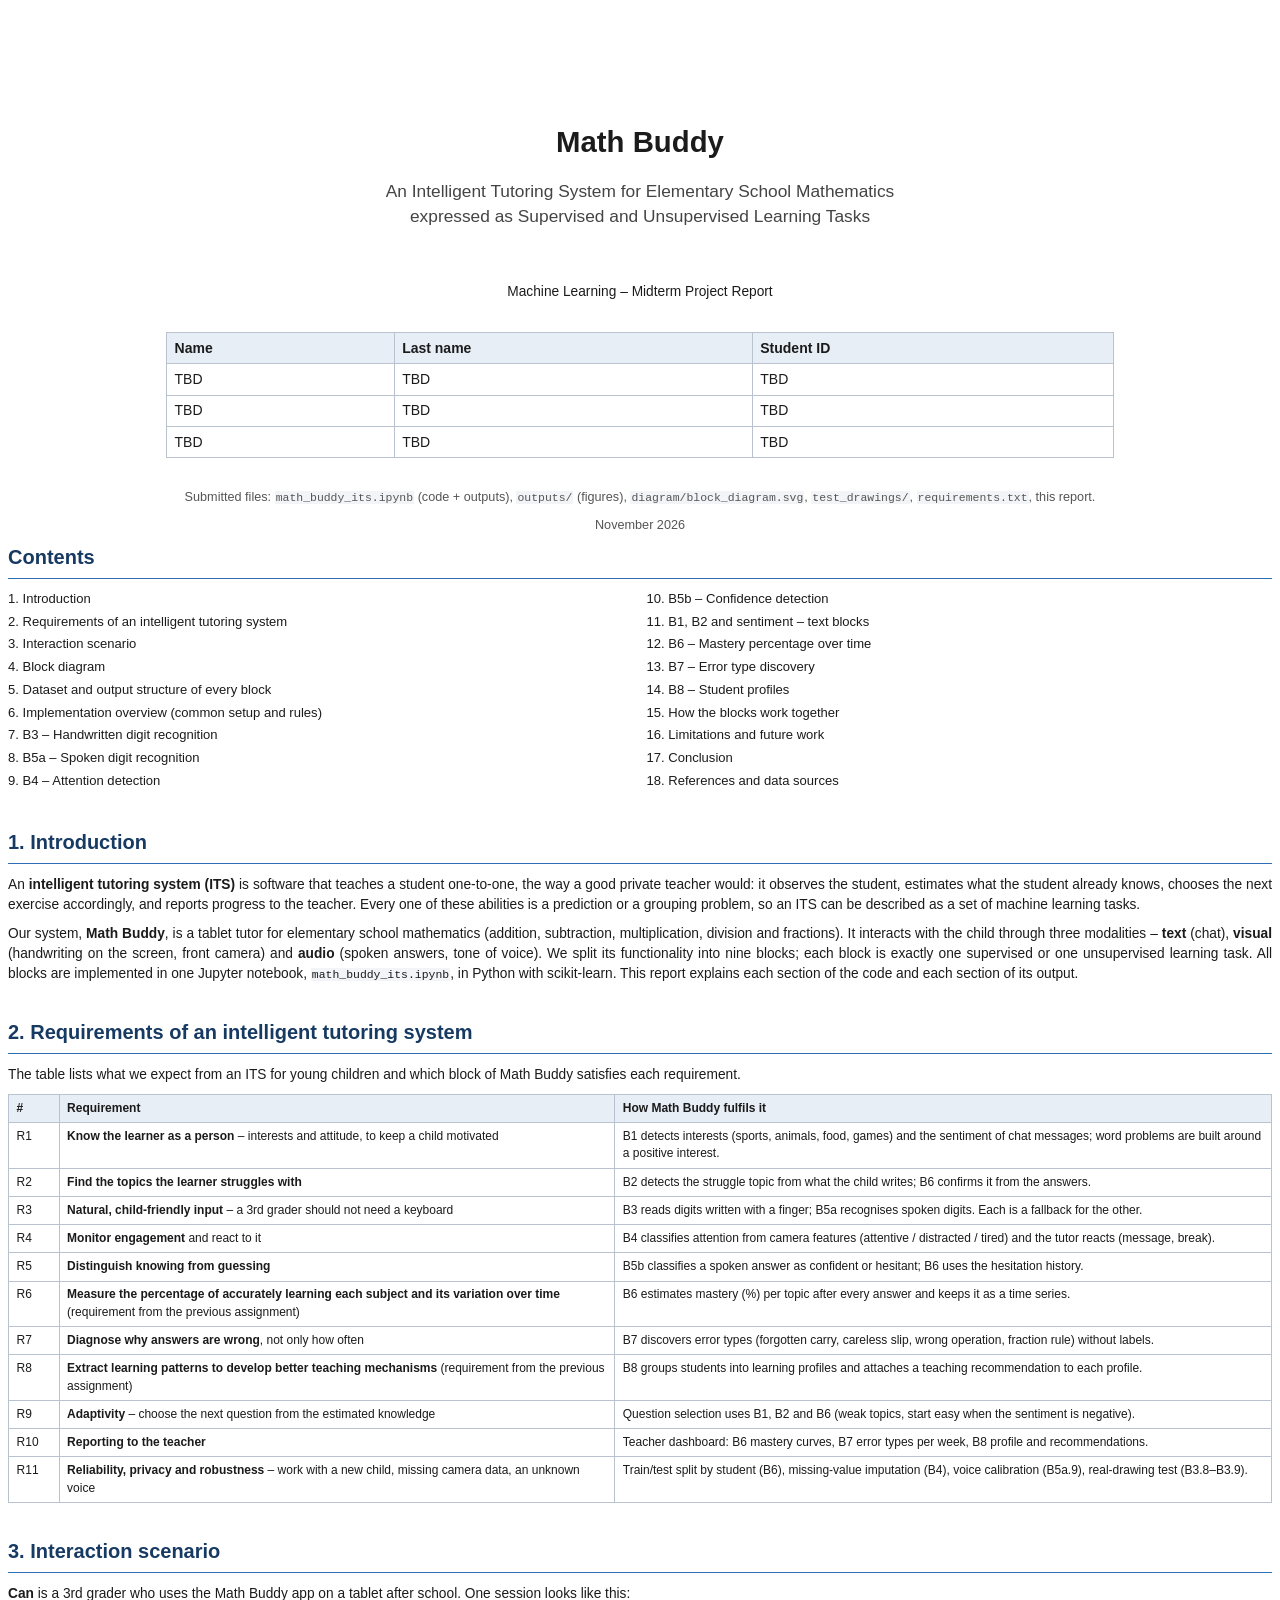
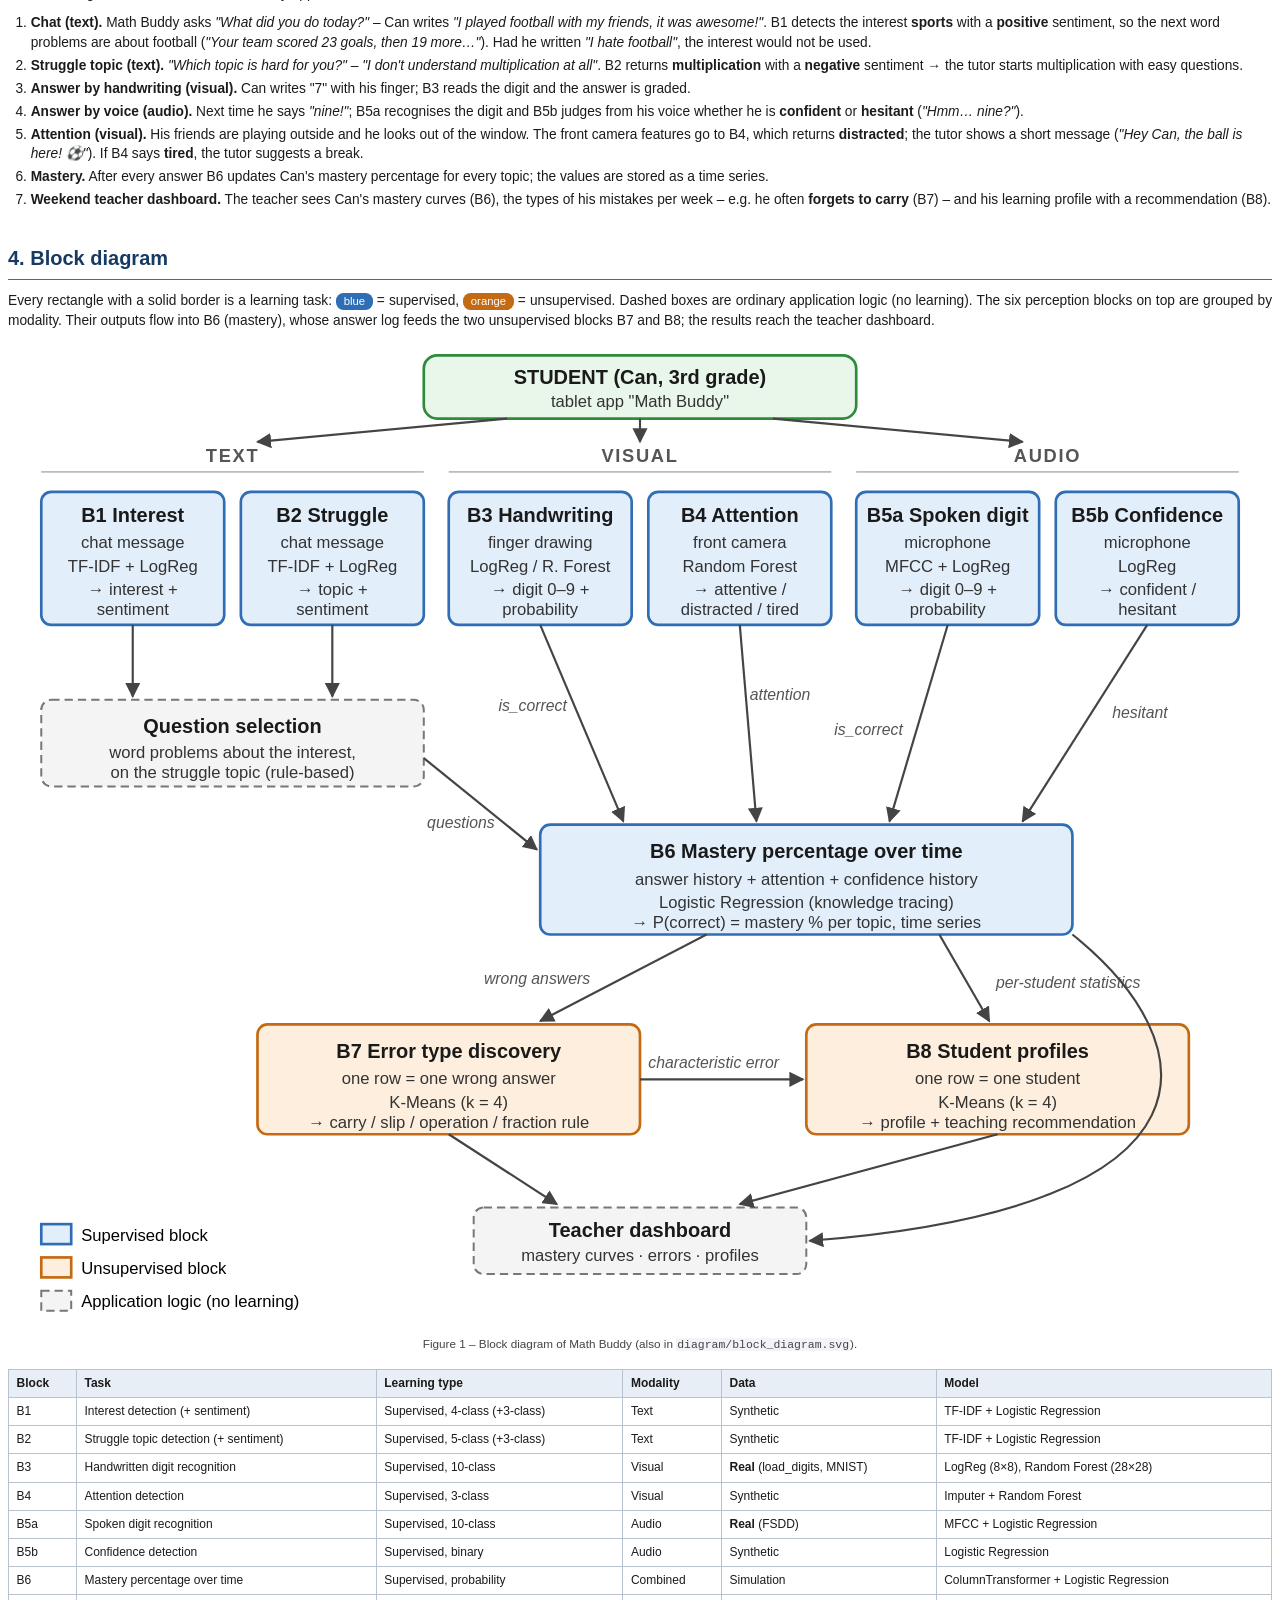
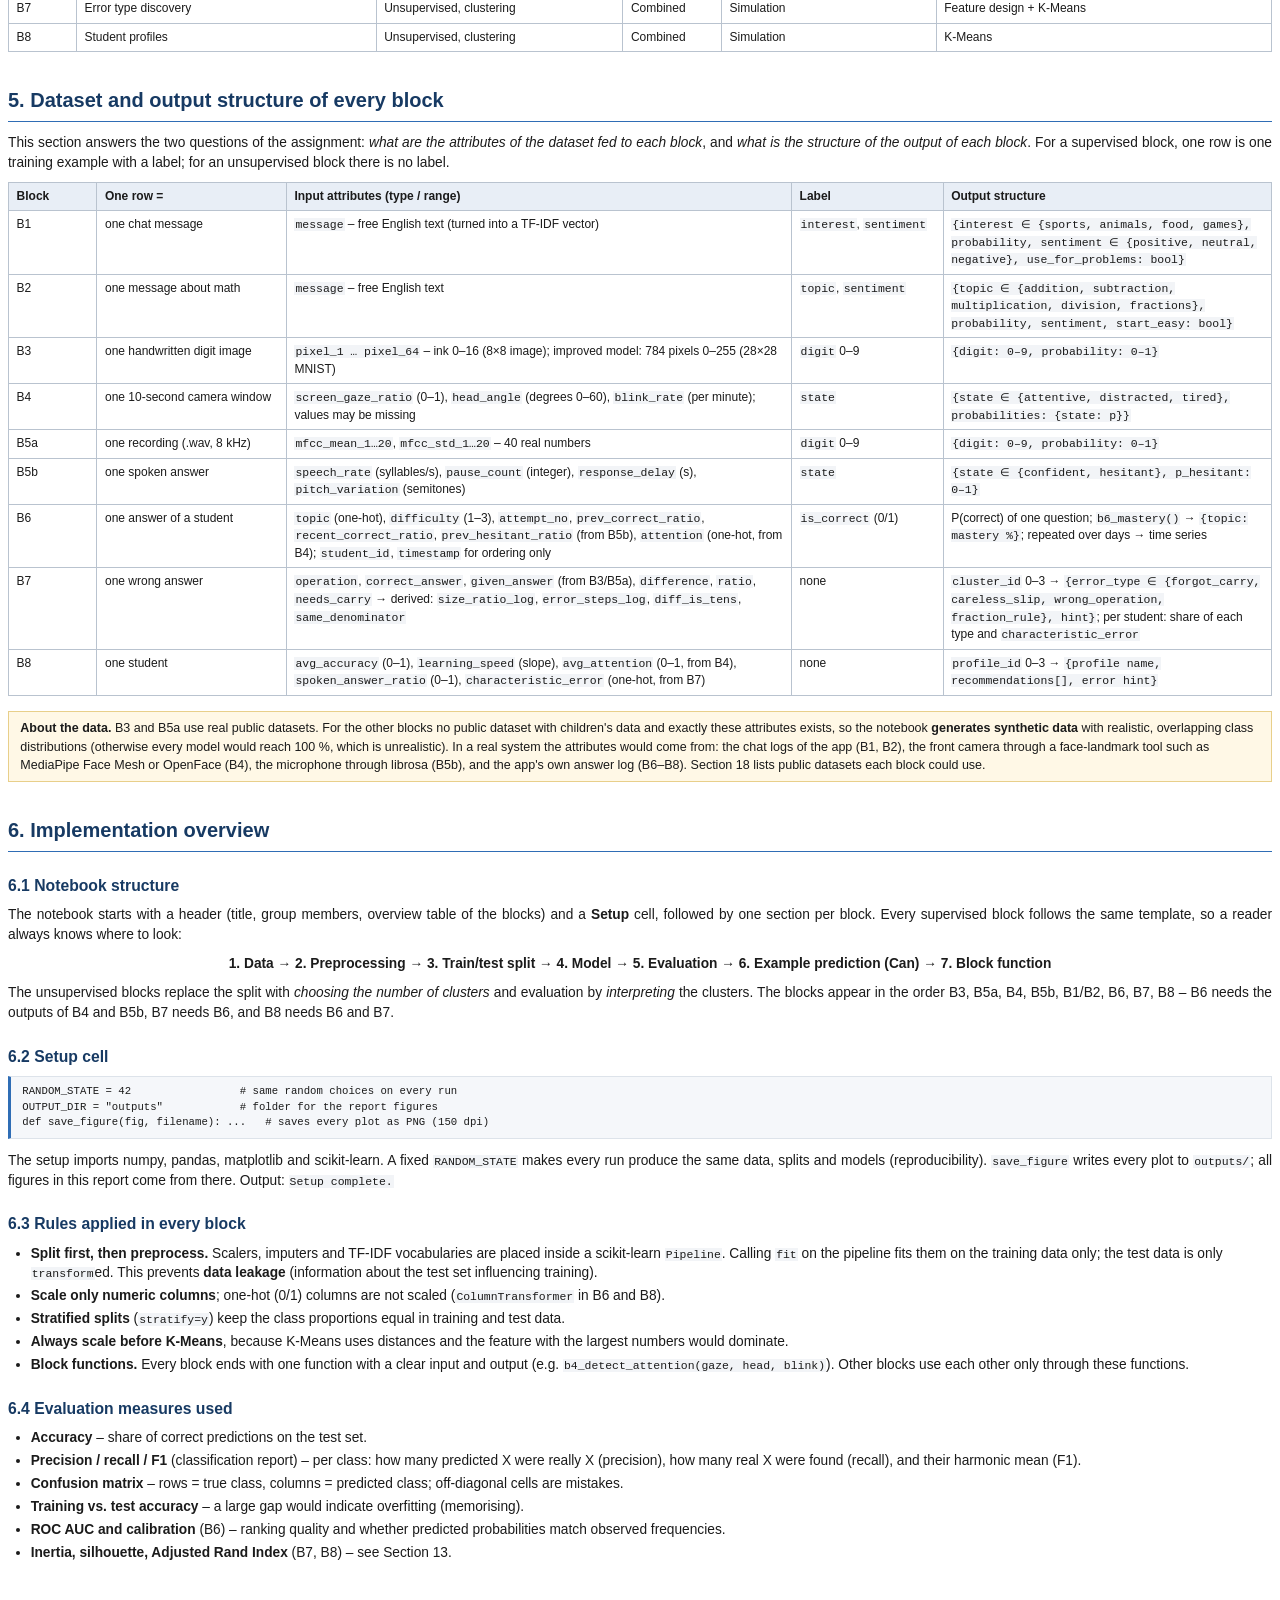
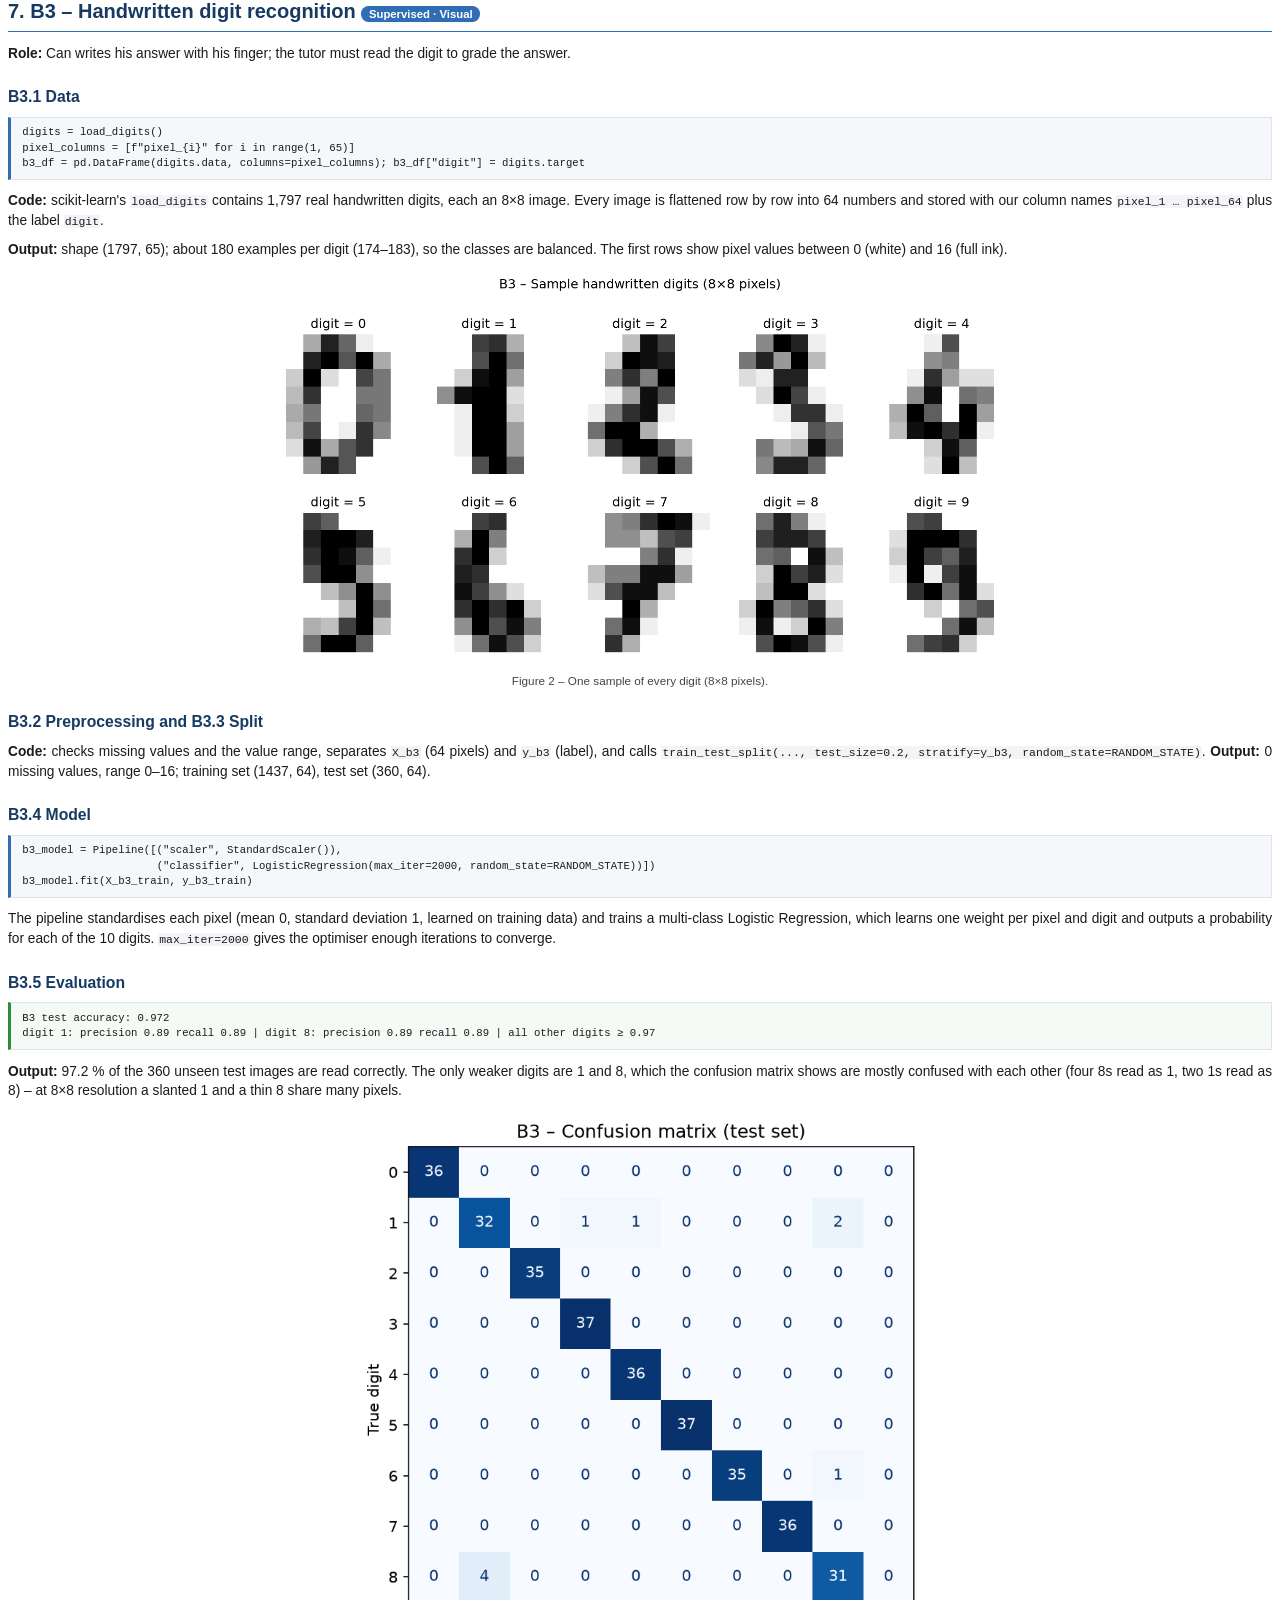
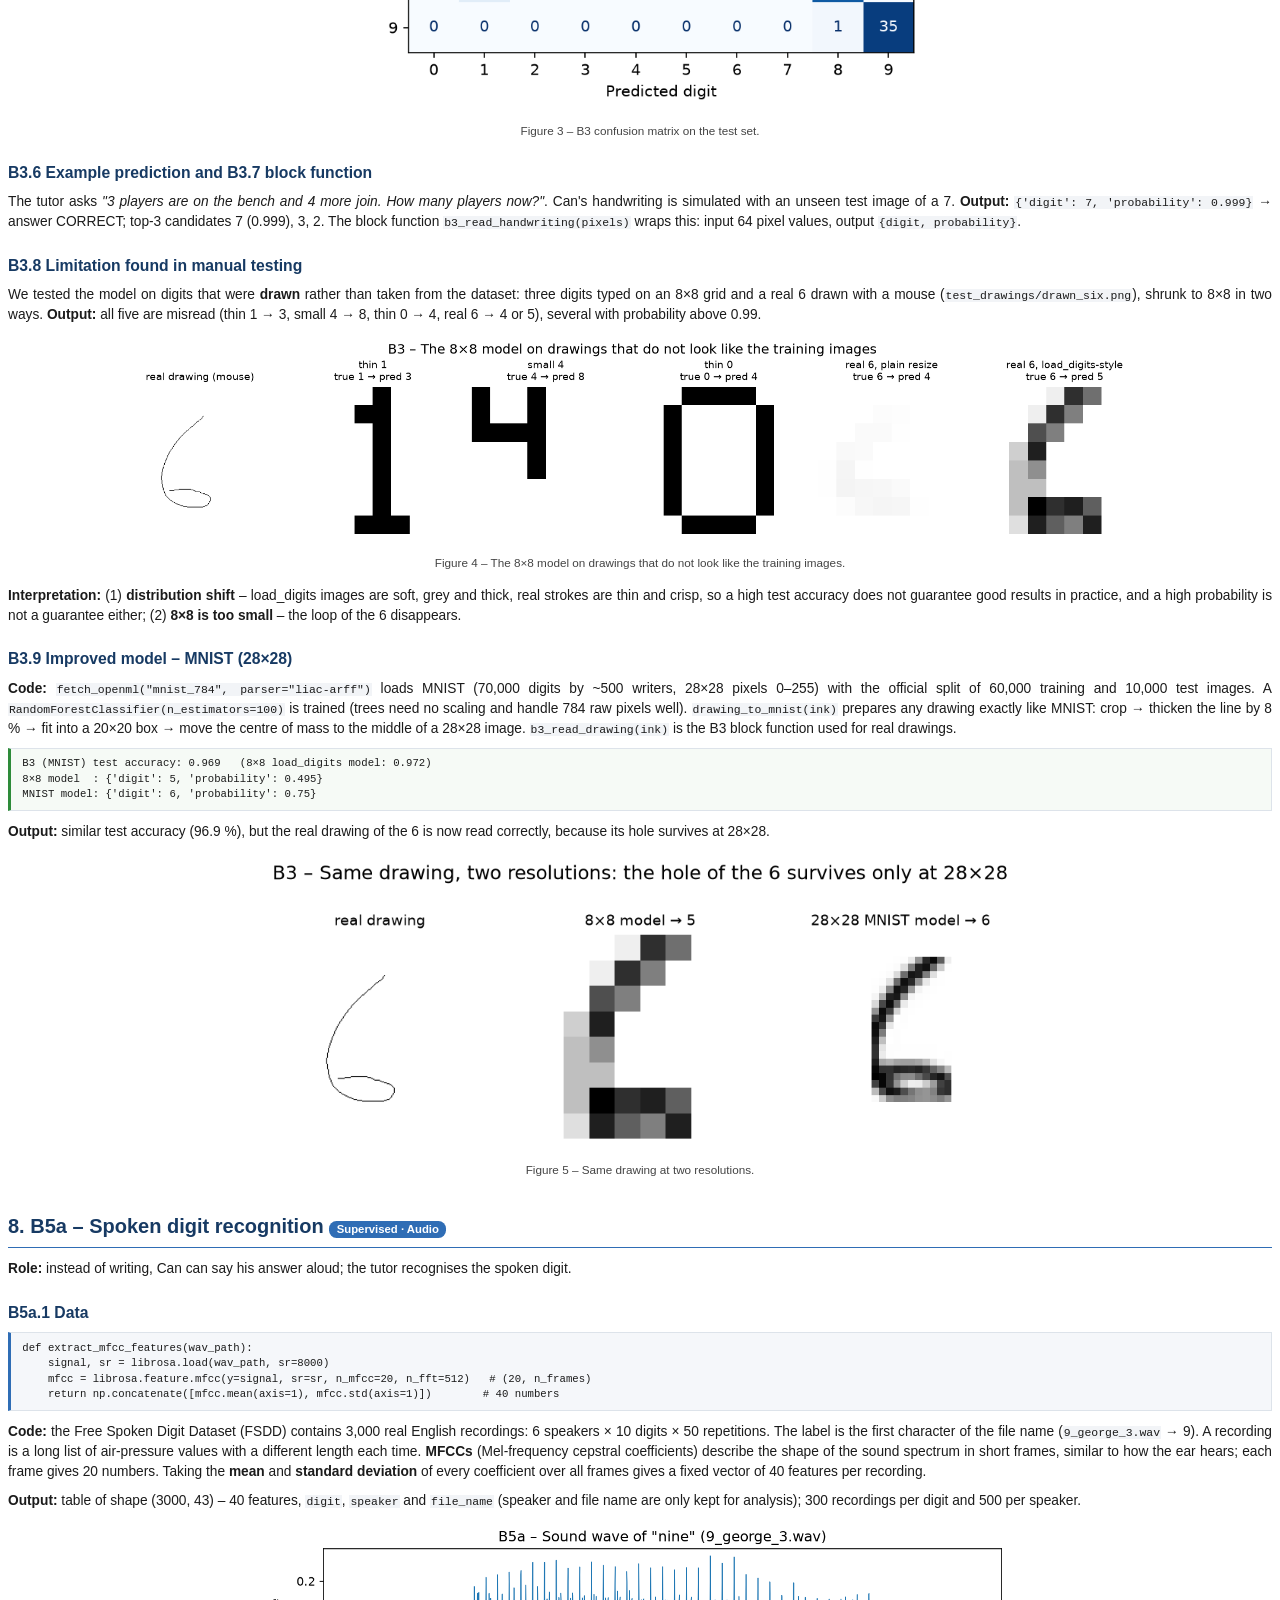
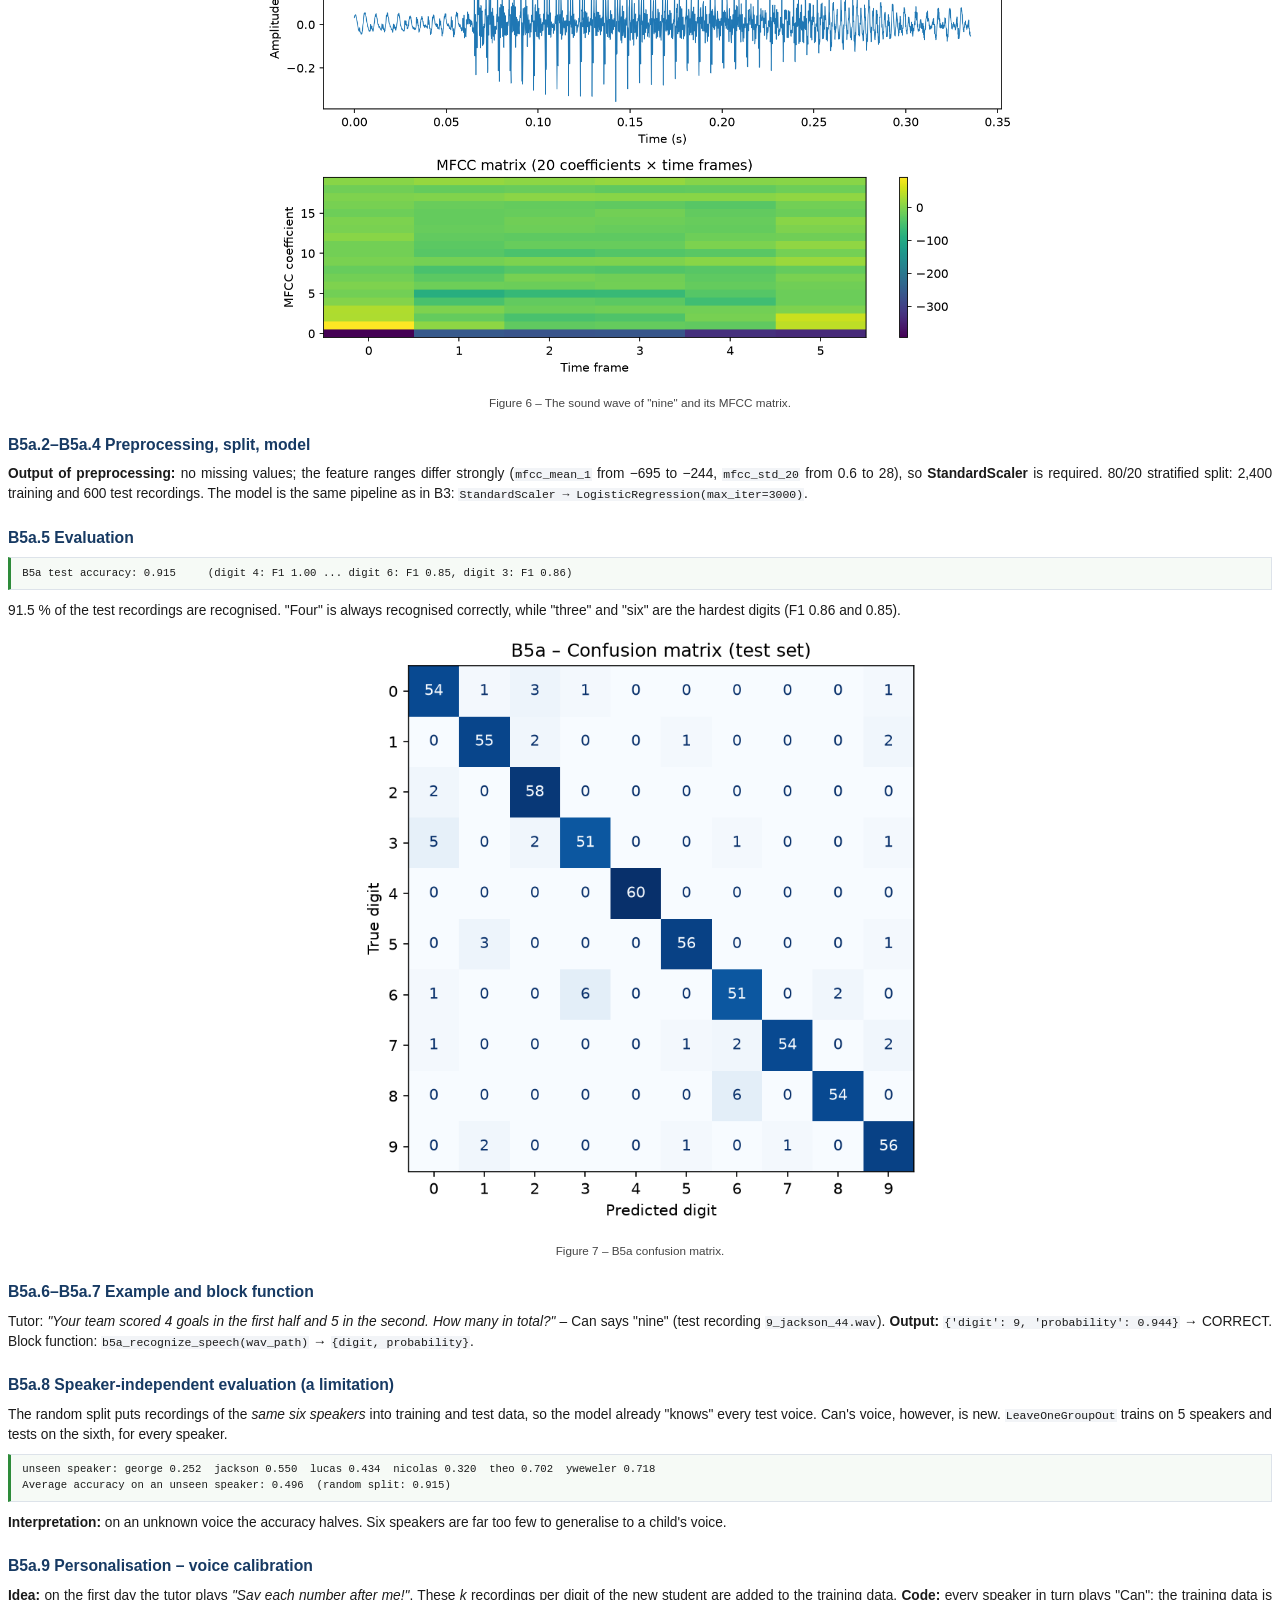
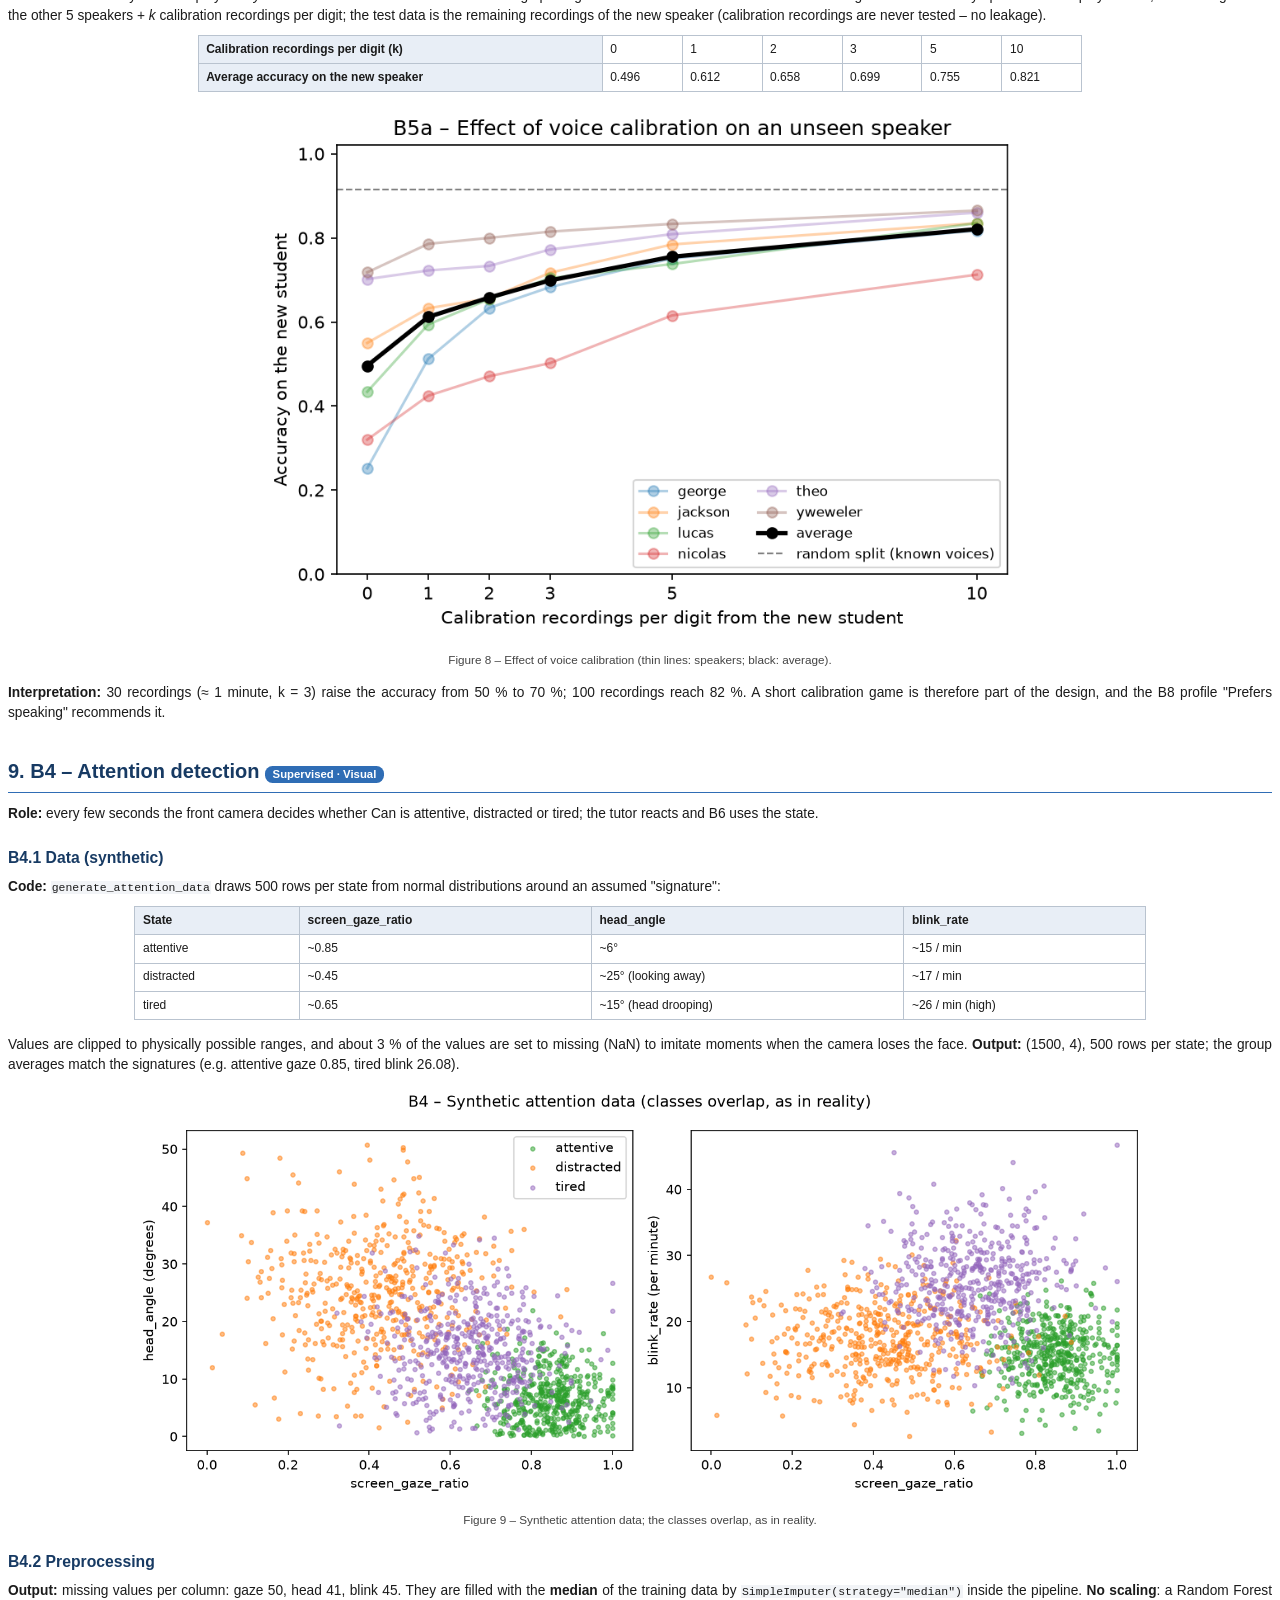
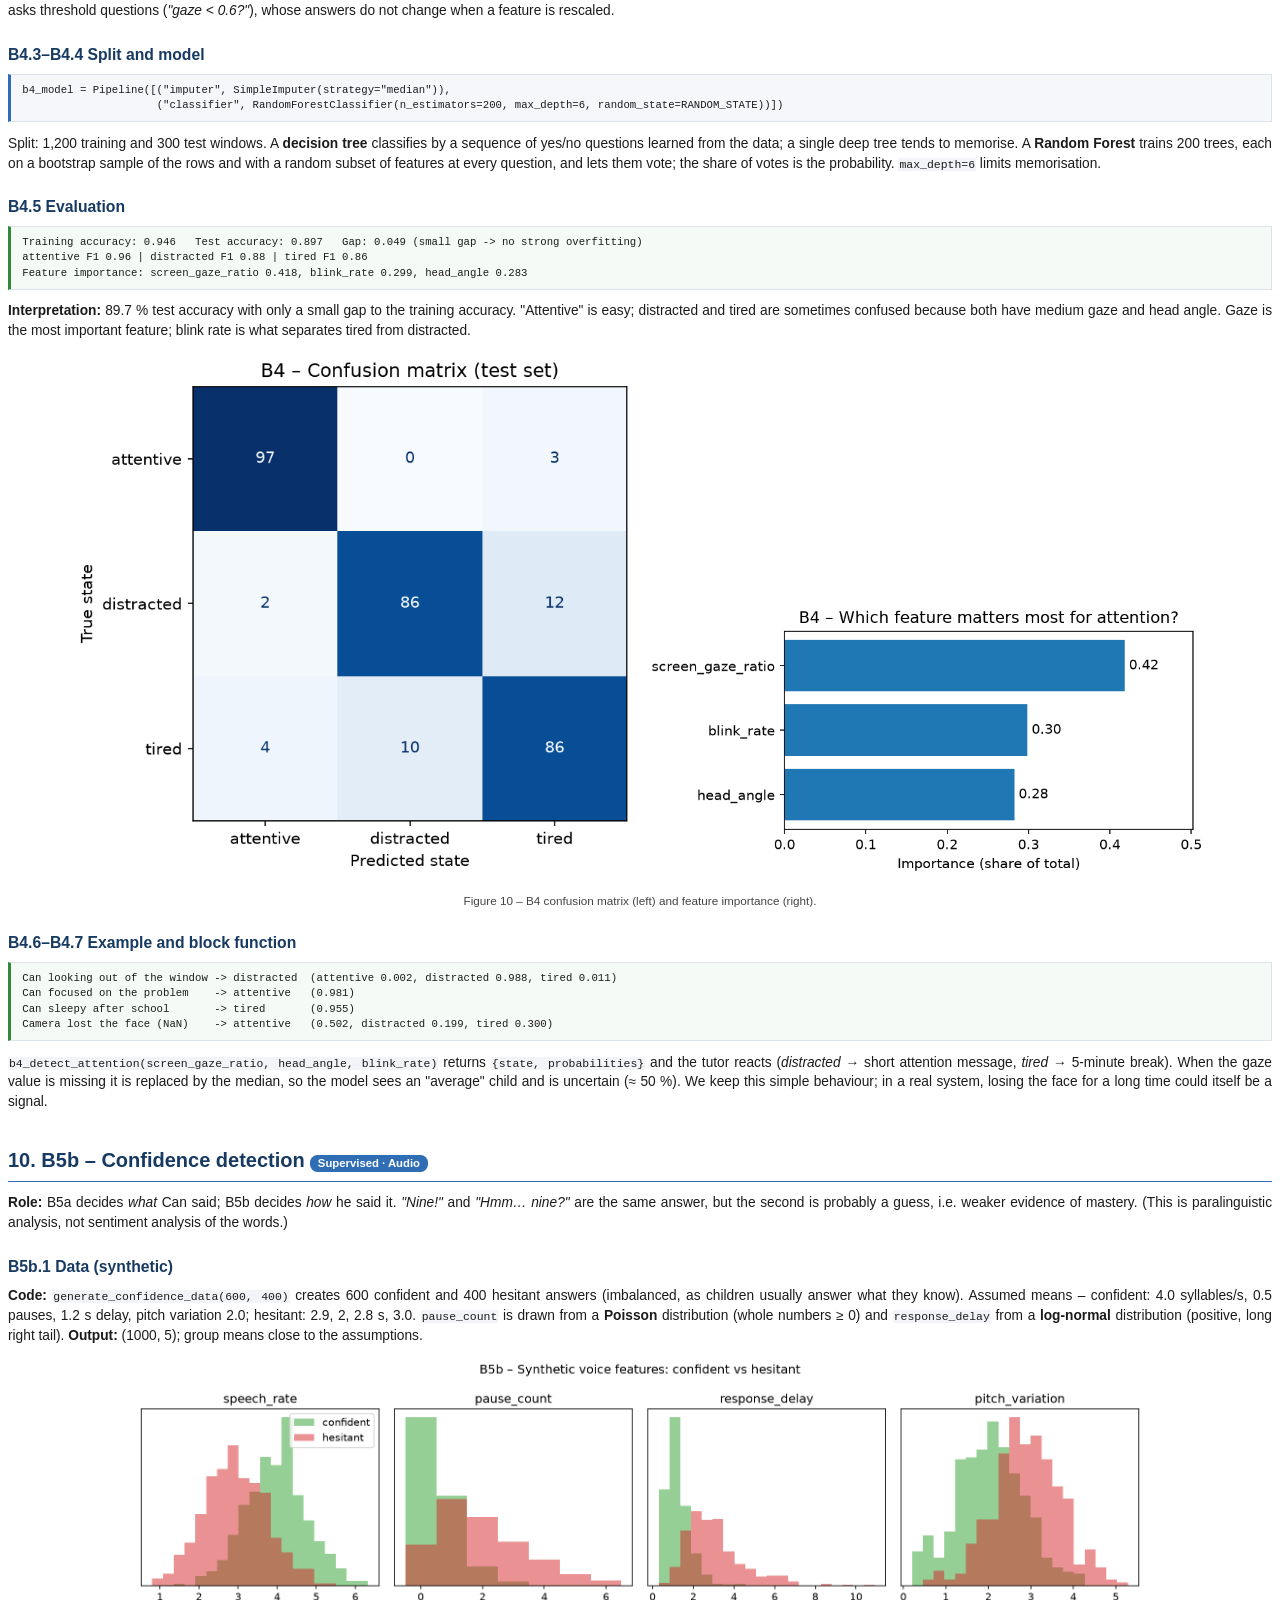
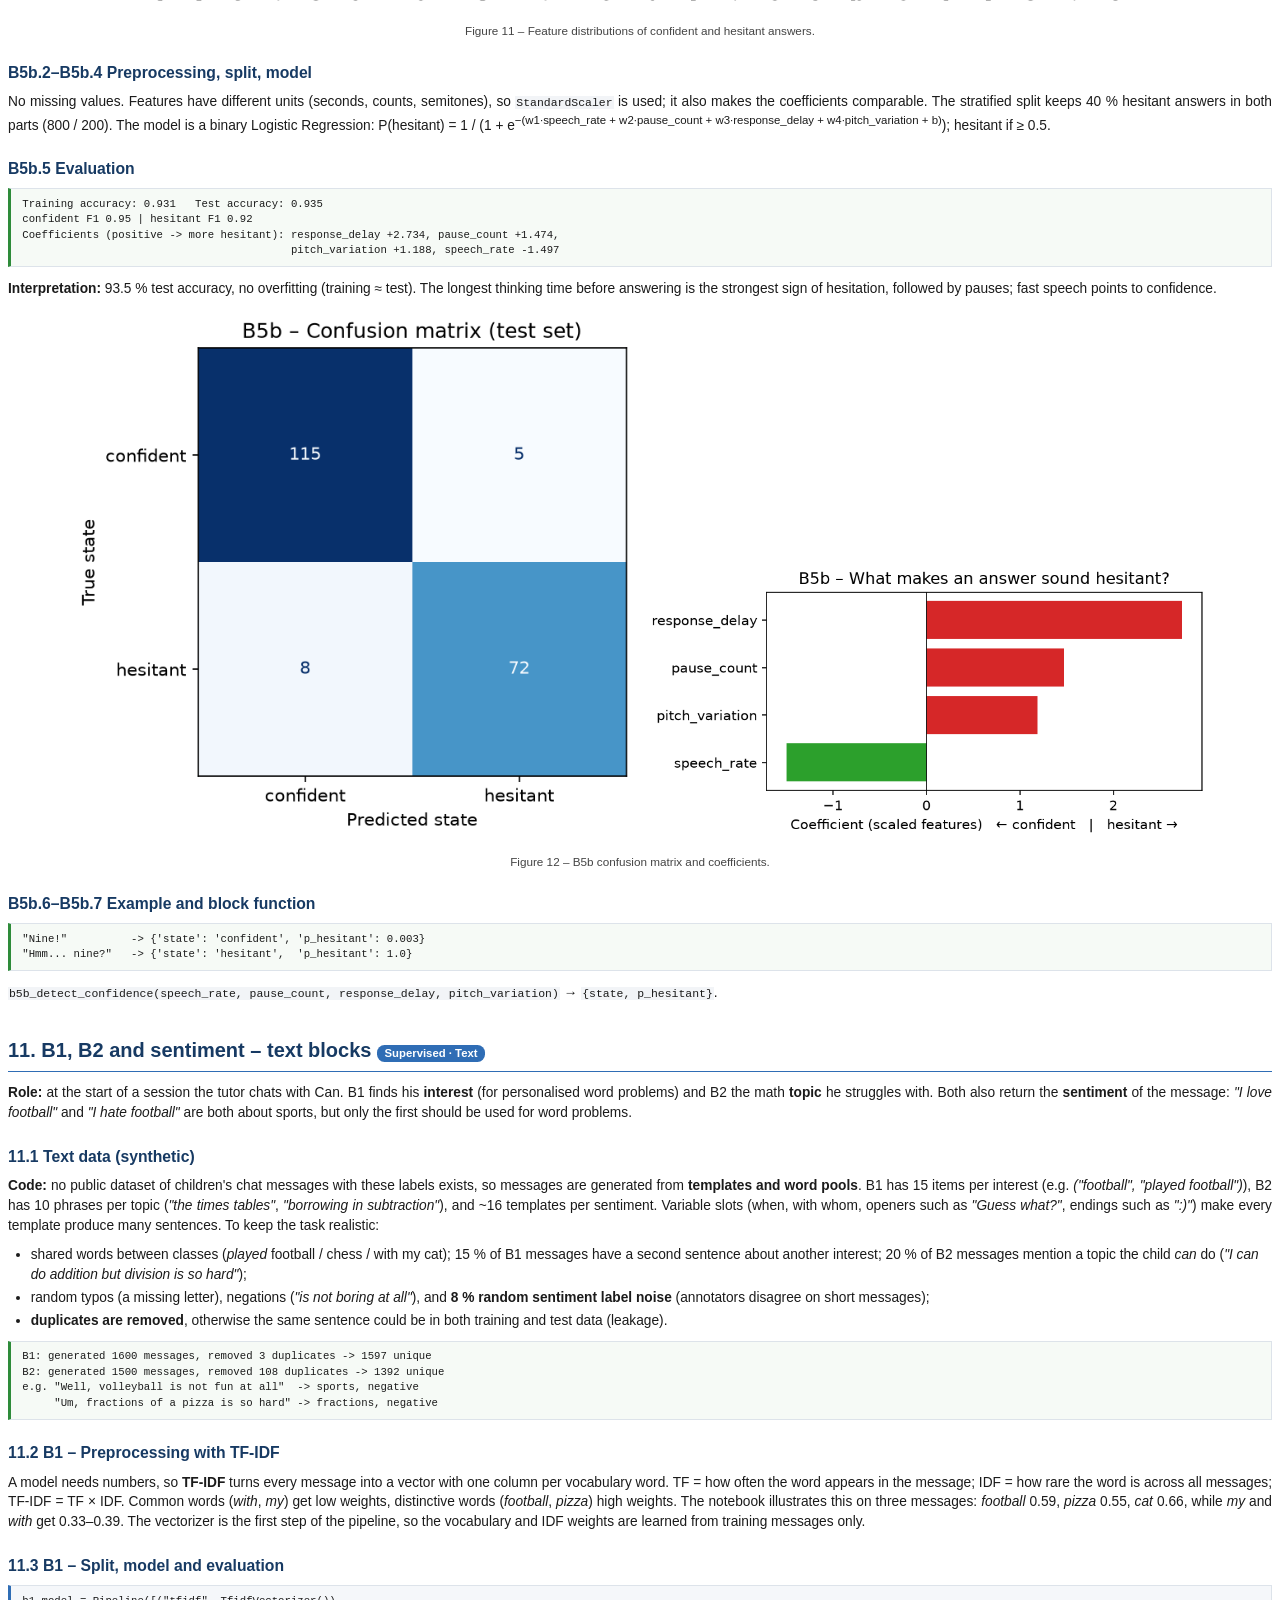
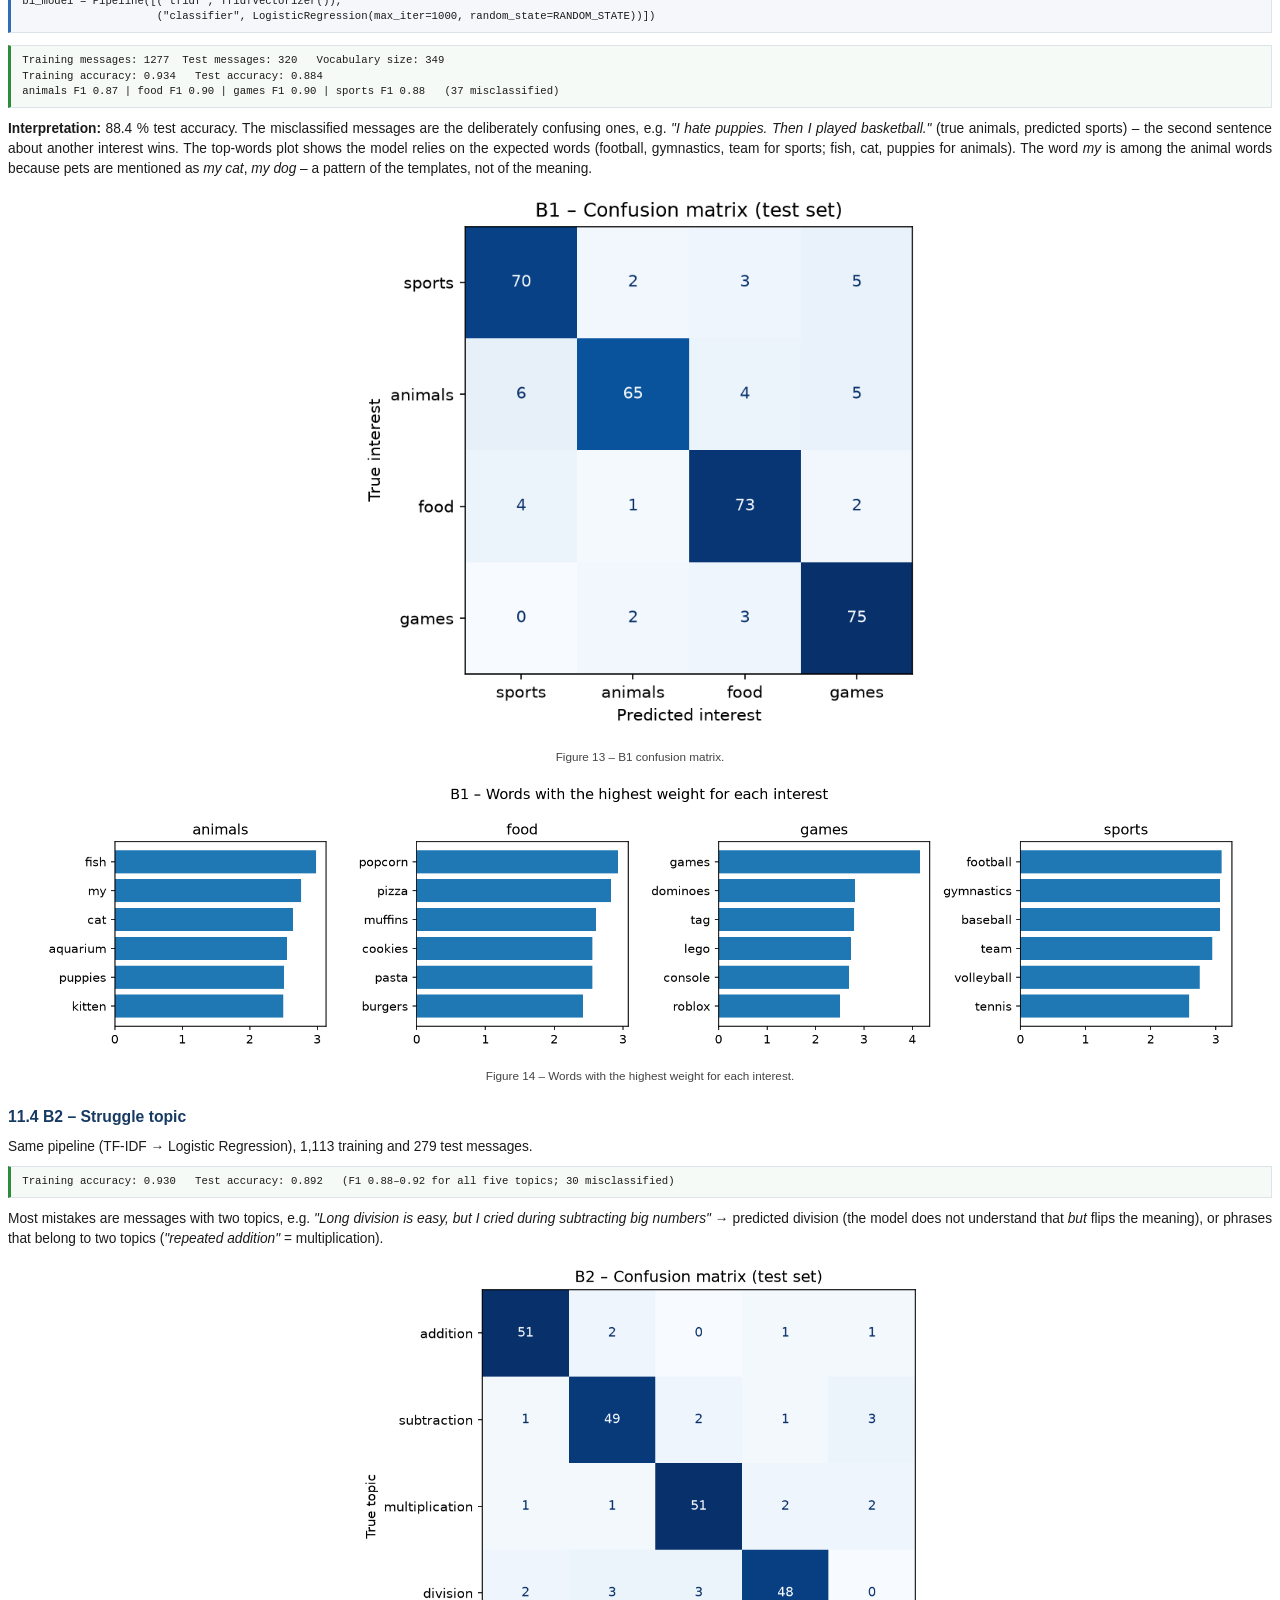
==== report/report.html @ ced6536e "Math Buddy ITS midterm project: notebook, report, diagram, study guide, web app Co-Authored-By: Clau" ====
<!doctype html>
<html lang="en">
<head>
<meta charset="utf-8">
<title>Math Buddy – ITS Midterm Report</title>
<style>
  @page { size: A4; margin: 18mm 17mm 18mm 17mm; }
  body { font-family: "Helvetica Neue", Helvetica, Arial, sans-serif; font-size: 10.3pt; line-height: 1.45; color: #1b1b1b; }
  h1 { font-size: 22pt; margin: 0 0 4mm; }
  h2 { font-size: 15pt; margin: 9mm 0 3mm; padding-bottom: 1.5mm; border-bottom: 1.5px solid #2f6db5; color: #173a63; page-break-after: avoid; }
  h3 { font-size: 11.8pt; margin: 6mm 0 2mm; color: #173a63; page-break-after: avoid; }
  h4 { font-size: 10.5pt; margin: 4mm 0 1.5mm; page-break-after: avoid; }
  p { margin: 0 0 2.4mm; text-align: justify; }
  ul, ol { margin: 0 0 2.6mm; padding-left: 6mm; }
  li { margin-bottom: 0.8mm; }
  table { border-collapse: collapse; width: 100%; margin: 2mm 0 4mm; font-size: 9pt; page-break-inside: avoid; }
  th, td { border: 1px solid #b9c3cf; padding: 1.3mm 2mm; text-align: left; vertical-align: top; }
  th { background: #e8eef6; }
  code { font-family: Menlo, Consolas, monospace; font-size: 8.6pt; background: #f2f4f7; padding: 0 1px; }
  pre { font-family: Menlo, Consolas, monospace; font-size: 8pt; background: #f5f7fa; border: 1px solid #dde3ea; border-left: 3px solid #2f6db5; padding: 2mm 3mm; white-space: pre-wrap; margin: 1.5mm 0 3mm; page-break-inside: avoid; }
  pre.out { border-left-color: #2e8b3a; background: #f6faf6; }
  figure { margin: 3mm 0 4mm; text-align: center; page-break-inside: avoid; }
  figure img { max-width: 100%; }
  figcaption { font-size: 8.8pt; color: #444; margin-top: 1.5mm; }
  .cover { text-align: center; padding-top: 30mm; page-break-after: always; }
  .cover .sub { font-size: 13pt; color: #444; margin-bottom: 14mm; }
  .cover table { width: 75%; margin: 8mm auto; font-size: 10.5pt; }
  .note { background: #fff8e6; border: 1px solid #e8cf8a; padding: 2mm 3mm; margin: 2mm 0 4mm; font-size: 9.4pt; page-break-inside: avoid; }
  .box { background: #f2f7fd; border: 1px solid #c4d7ef; padding: 2mm 3mm; margin: 2mm 0 4mm; page-break-inside: avoid; }
  .tag { display: inline-block; font-size: 8.5pt; padding: 0 2mm; border-radius: 2mm; color: #fff; }
  .sup { background: #2f6db5; } .uns { background: #c46a12; }
  .pb { page-break-before: always; }
  .toc { columns: 2; font-size: 9.8pt; }
  .toc div { margin-bottom: 1mm; }
  .w60 { width: 60%; } .w70 { width: 70%; } .w80 { width: 80%; } .w45 { width: 45%; } .w50 { width: 50%; }
</style>
</head>
<body>

<!-- ============================== COVER ============================== -->
<div class="cover">
  <h1>Math Buddy</h1>
  <div class="sub">An Intelligent Tutoring System for Elementary School Mathematics<br>
  expressed as Supervised and Unsupervised Learning Tasks</div>
  <p style="text-align:center">Machine Learning – Midterm Project Report</p>
  <table>
    <tr><th>Name</th><th>Last name</th><th>Student ID</th></tr>
    <tr><td>TBD</td><td>TBD</td><td>TBD</td></tr>
    <tr><td>TBD</td><td>TBD</td><td>TBD</td></tr>
    <tr><td>TBD</td><td>TBD</td><td>TBD</td></tr>
  </table>
  <p style="text-align:center; font-size:9.5pt; color:#555">Submitted files: <code>math_buddy_its.ipynb</code> (code + outputs),
  <code>outputs/</code> (figures), <code>diagram/block_diagram.svg</code>, <code>test_drawings/</code>, <code>requirements.txt</code>, this report.</p>
  <p style="text-align:center; font-size:9.5pt; color:#555">November 2026</p>
</div>

<!-- ============================== TOC ============================== -->
<h2 style="margin-top:0">Contents</h2>
<div class="toc">
  <div>1. Introduction</div>
  <div>2. Requirements of an intelligent tutoring system</div>
  <div>3. Interaction scenario</div>
  <div>4. Block diagram</div>
  <div>5. Dataset and output structure of every block</div>
  <div>6. Implementation overview (common setup and rules)</div>
  <div>7. B3 – Handwritten digit recognition</div>
  <div>8. B5a – Spoken digit recognition</div>
  <div>9. B4 – Attention detection</div>
  <div>10. B5b – Confidence detection</div>
  <div>11. B1, B2 and sentiment – text blocks</div>
  <div>12. B6 – Mastery percentage over time</div>
  <div>13. B7 – Error type discovery</div>
  <div>14. B8 – Student profiles</div>
  <div>15. How the blocks work together</div>
  <div>16. Limitations and future work</div>
  <div>17. Conclusion</div>
  <div>18. References and data sources</div>
</div>

<!-- ============================== 1 ============================== -->
<h2>1. Introduction</h2>
<p>An <b>intelligent tutoring system (ITS)</b> is software that teaches a student one-to-one, the way a good private teacher
would: it observes the student, estimates what the student already knows, chooses the next exercise accordingly, and
reports progress to the teacher. Every one of these abilities is a prediction or a grouping problem, so an ITS can be
described as a set of machine learning tasks.</p>
<p>Our system, <b>Math Buddy</b>, is a tablet tutor for elementary school mathematics (addition, subtraction,
multiplication, division and fractions). It interacts with the child through three modalities – <b>text</b> (chat),
<b>visual</b> (handwriting on the screen, front camera) and <b>audio</b> (spoken answers, tone of voice). We split its
functionality into nine blocks; each block is exactly one supervised or one unsupervised learning task. All blocks are
implemented in one Jupyter notebook, <code>math_buddy_its.ipynb</code>, in Python with scikit-learn. This report explains
each section of the code and each section of its output.</p>

<!-- ============================== 2 ============================== -->
<h2>2. Requirements of an intelligent tutoring system</h2>
<p>The table lists what we expect from an ITS for young children and which block of Math Buddy satisfies each requirement.</p>
<table>
<tr><th style="width:4%">#</th><th style="width:44%">Requirement</th><th>How Math Buddy fulfils it</th></tr>
<tr><td>R1</td><td><b>Know the learner as a person</b> – interests and attitude, to keep a child motivated</td><td>B1 detects interests (sports, animals, food, games) and the sentiment of chat messages; word problems are built around a positive interest.</td></tr>
<tr><td>R2</td><td><b>Find the topics the learner struggles with</b></td><td>B2 detects the struggle topic from what the child writes; B6 confirms it from the answers.</td></tr>
<tr><td>R3</td><td><b>Natural, child-friendly input</b> – a 3rd grader should not need a keyboard</td><td>B3 reads digits written with a finger; B5a recognises spoken digits. Each is a fallback for the other.</td></tr>
<tr><td>R4</td><td><b>Monitor engagement</b> and react to it</td><td>B4 classifies attention from camera features (attentive / distracted / tired) and the tutor reacts (message, break).</td></tr>
<tr><td>R5</td><td><b>Distinguish knowing from guessing</b></td><td>B5b classifies a spoken answer as confident or hesitant; B6 uses the hesitation history.</td></tr>
<tr><td>R6</td><td><b>Measure the percentage of accurately learning each subject and its variation over time</b> (requirement from the previous assignment)</td><td>B6 estimates mastery (%) per topic after every answer and keeps it as a time series.</td></tr>
<tr><td>R7</td><td><b>Diagnose why answers are wrong</b>, not only how often</td><td>B7 discovers error types (forgotten carry, careless slip, wrong operation, fraction rule) without labels.</td></tr>
<tr><td>R8</td><td><b>Extract learning patterns to develop better teaching mechanisms</b> (requirement from the previous assignment)</td><td>B8 groups students into learning profiles and attaches a teaching recommendation to each profile.</td></tr>
<tr><td>R9</td><td><b>Adaptivity</b> – choose the next question from the estimated knowledge</td><td>Question selection uses B1, B2 and B6 (weak topics, start easy when the sentiment is negative).</td></tr>
<tr><td>R10</td><td><b>Reporting to the teacher</b></td><td>Teacher dashboard: B6 mastery curves, B7 error types per week, B8 profile and recommendations.</td></tr>
<tr><td>R11</td><td><b>Reliability, privacy and robustness</b> – work with a new child, missing camera data, an unknown voice</td><td>Train/test split by student (B6), missing-value imputation (B4), voice calibration (B5a.9), real-drawing test (B3.8–B3.9).</td></tr>
</table>

<!-- ============================== 3 ============================== -->
<h2>3. Interaction scenario</h2>
<p><b>Can</b> is a 3rd grader who uses the Math Buddy app on a tablet after school. One session looks like this:</p>
<ol>
<li><b>Chat (text).</b> Math Buddy asks <i>"What did you do today?"</i> – Can writes <i>"I played football with my friends, it was awesome!"</i>.
B1 detects the interest <b>sports</b> with a <b>positive</b> sentiment, so the next word problems are about football
(<i>"Your team scored 23 goals, then 19 more…"</i>). Had he written <i>"I hate football"</i>, the interest would not be used.</li>
<li><b>Struggle topic (text).</b> <i>"Which topic is hard for you?"</i> – <i>"I don't understand multiplication at all"</i>.
B2 returns <b>multiplication</b> with a <b>negative</b> sentiment → the tutor starts multiplication with easy questions.</li>
<li><b>Answer by handwriting (visual).</b> Can writes "7" with his finger; B3 reads the digit and the answer is graded.</li>
<li><b>Answer by voice (audio).</b> Next time he says <i>"nine!"</i>; B5a recognises the digit and B5b judges from his voice
whether he is <b>confident</b> or <b>hesitant</b> (<i>"Hmm… nine?"</i>).</li>
<li><b>Attention (visual).</b> His friends are playing outside and he looks out of the window. The front camera features go
to B4, which returns <b>distracted</b>; the tutor shows a short message (<i>"Hey Can, the ball is here! ⚽"</i>). If B4 says
<b>tired</b>, the tutor suggests a break.</li>
<li><b>Mastery.</b> After every answer B6 updates Can's mastery percentage for every topic; the values are stored as a time series.</li>
<li><b>Weekend teacher dashboard.</b> The teacher sees Can's mastery curves (B6), the types of his mistakes per week – e.g.
he often <b>forgets to carry</b> (B7) – and his learning profile with a recommendation (B8).</li>
</ol>

<!-- ============================== 4 ============================== -->
<h2>4. Block diagram</h2>
<p>Every rectangle with a solid border is a learning task: <span class="tag sup">blue</span> = supervised,
<span class="tag uns">orange</span> = unsupervised. Dashed boxes are ordinary application logic (no learning). The six
perception blocks on top are grouped by modality. Their outputs flow into B6 (mastery), whose answer log feeds the two
unsupervised blocks B7 and B8; the results reach the teacher dashboard.</p>
<figure><img src="../diagram/block_diagram.svg" style="width:100%">
<figcaption>Figure 1 – Block diagram of Math Buddy (also in <code>diagram/block_diagram.svg</code>).</figcaption></figure>

<table>
<tr><th>Block</th><th>Task</th><th>Learning type</th><th>Modality</th><th>Data</th><th>Model</th></tr>
<tr><td>B1</td><td>Interest detection (+ sentiment)</td><td>Supervised, 4-class (+3-class)</td><td>Text</td><td>Synthetic</td><td>TF-IDF + Logistic Regression</td></tr>
<tr><td>B2</td><td>Struggle topic detection (+ sentiment)</td><td>Supervised, 5-class (+3-class)</td><td>Text</td><td>Synthetic</td><td>TF-IDF + Logistic Regression</td></tr>
<tr><td>B3</td><td>Handwritten digit recognition</td><td>Supervised, 10-class</td><td>Visual</td><td><b>Real</b> (load_digits, MNIST)</td><td>LogReg (8×8), Random Forest (28×28)</td></tr>
<tr><td>B4</td><td>Attention detection</td><td>Supervised, 3-class</td><td>Visual</td><td>Synthetic</td><td>Imputer + Random Forest</td></tr>
<tr><td>B5a</td><td>Spoken digit recognition</td><td>Supervised, 10-class</td><td>Audio</td><td><b>Real</b> (FSDD)</td><td>MFCC + Logistic Regression</td></tr>
<tr><td>B5b</td><td>Confidence detection</td><td>Supervised, binary</td><td>Audio</td><td>Synthetic</td><td>Logistic Regression</td></tr>
<tr><td>B6</td><td>Mastery percentage over time</td><td>Supervised, probability</td><td>Combined</td><td>Simulation</td><td>ColumnTransformer + Logistic Regression</td></tr>
<tr><td>B7</td><td>Error type discovery</td><td>Unsupervised, clustering</td><td>Combined</td><td>Simulation</td><td>Feature design + K-Means</td></tr>
<tr><td>B8</td><td>Student profiles</td><td>Unsupervised, clustering</td><td>Combined</td><td>Simulation</td><td>K-Means</td></tr>
</table>

<!-- ============================== 5 ============================== -->
<h2>5. Dataset and output structure of every block</h2>
<p>This section answers the two questions of the assignment: <i>what are the attributes of the dataset fed to each block</i>,
and <i>what is the structure of the output of each block</i>. For a supervised block, one row is one training example with a label;
for an unsupervised block there is no label.</p>

<table>
<tr><th style="width:7%">Block</th><th style="width:15%">One row =</th><th style="width:40%">Input attributes (type / range)</th><th style="width:12%">Label</th><th>Output structure</th></tr>
<tr><td>B1</td><td>one chat message</td><td><code>message</code> – free English text (turned into a TF-IDF vector)</td><td><code>interest</code>, <code>sentiment</code></td><td><code>{interest ∈ {sports, animals, food, games}, probability, sentiment ∈ {positive, neutral, negative}, use_for_problems: bool}</code></td></tr>
<tr><td>B2</td><td>one message about math</td><td><code>message</code> – free English text</td><td><code>topic</code>, <code>sentiment</code></td><td><code>{topic ∈ {addition, subtraction, multiplication, division, fractions}, probability, sentiment, start_easy: bool}</code></td></tr>
<tr><td>B3</td><td>one handwritten digit image</td><td><code>pixel_1 … pixel_64</code> – ink 0–16 (8×8 image); improved model: 784 pixels 0–255 (28×28 MNIST)</td><td><code>digit</code> 0–9</td><td><code>{digit: 0–9, probability: 0–1}</code></td></tr>
<tr><td>B4</td><td>one 10-second camera window</td><td><code>screen_gaze_ratio</code> (0–1), <code>head_angle</code> (degrees 0–60), <code>blink_rate</code> (per minute); values may be missing</td><td><code>state</code></td><td><code>{state ∈ {attentive, distracted, tired}, probabilities: {state: p}}</code></td></tr>
<tr><td>B5a</td><td>one recording (.wav, 8 kHz)</td><td><code>mfcc_mean_1…20</code>, <code>mfcc_std_1…20</code> – 40 real numbers</td><td><code>digit</code> 0–9</td><td><code>{digit: 0–9, probability: 0–1}</code></td></tr>
<tr><td>B5b</td><td>one spoken answer</td><td><code>speech_rate</code> (syllables/s), <code>pause_count</code> (integer), <code>response_delay</code> (s), <code>pitch_variation</code> (semitones)</td><td><code>state</code></td><td><code>{state ∈ {confident, hesitant}, p_hesitant: 0–1}</code></td></tr>
<tr><td>B6</td><td>one answer of a student</td><td><code>topic</code> (one-hot), <code>difficulty</code> (1–3), <code>attempt_no</code>, <code>prev_correct_ratio</code>, <code>recent_correct_ratio</code>, <code>prev_hesitant_ratio</code> (from B5b), <code>attention</code> (one-hot, from B4); <code>student_id</code>, <code>timestamp</code> for ordering only</td><td><code>is_correct</code> (0/1)</td><td>P(correct) of one question; <code>b6_mastery()</code> → <code>{topic: mastery %}</code>; repeated over days → time series</td></tr>
<tr><td>B7</td><td>one wrong answer</td><td><code>operation</code>, <code>correct_answer</code>, <code>given_answer</code> (from B3/B5a), <code>difference</code>, <code>ratio</code>, <code>needs_carry</code> → derived: <code>size_ratio_log</code>, <code>error_steps_log</code>, <code>diff_is_tens</code>, <code>same_denominator</code></td><td>none</td><td><code>cluster_id</code> 0–3 → <code>{error_type ∈ {forgot_carry, careless_slip, wrong_operation, fraction_rule}, hint}</code>; per student: share of each type and <code>characteristic_error</code></td></tr>
<tr><td>B8</td><td>one student</td><td><code>avg_accuracy</code> (0–1), <code>learning_speed</code> (slope), <code>avg_attention</code> (0–1, from B4), <code>spoken_answer_ratio</code> (0–1), <code>characteristic_error</code> (one-hot, from B7)</td><td>none</td><td><code>profile_id</code> 0–3 → <code>{profile name, recommendations[], error hint}</code></td></tr>
</table>

<div class="note"><b>About the data.</b> B3 and B5a use real public datasets. For the other blocks no public dataset with
children's data and exactly these attributes exists, so the notebook <b>generates synthetic data</b> with realistic, overlapping
class distributions (otherwise every model would reach 100 %, which is unrealistic). In a real system the attributes would come
from: the chat logs of the app (B1, B2), the front camera through a face-landmark tool such as MediaPipe Face Mesh or OpenFace (B4),
the microphone through librosa (B5b), and the app's own answer log (B6–B8). Section 18 lists public datasets each block could use.</div>

<!-- ============================== 6 ============================== -->
<h2>6. Implementation overview</h2>
<h3>6.1 Notebook structure</h3>
<p>The notebook starts with a header (title, group members, overview table of the blocks) and a <b>Setup</b> cell, followed by one
section per block. Every supervised block follows the same template, so a reader always knows where to look:</p>
<p style="text-align:center"><b>1. Data → 2. Preprocessing → 3. Train/test split → 4. Model → 5. Evaluation → 6. Example prediction (Can) → 7. Block function</b></p>
<p>The unsupervised blocks replace the split with <i>choosing the number of clusters</i> and evaluation by <i>interpreting</i> the clusters.
The blocks appear in the order B3, B5a, B4, B5b, B1/B2, B6, B7, B8 – B6 needs the outputs of B4 and B5b, B7 needs B6, and B8 needs B6 and B7.</p>

<h3>6.2 Setup cell</h3>
<pre>RANDOM_STATE = 42                 # same random choices on every run
OUTPUT_DIR = "outputs"            # folder for the report figures
def save_figure(fig, filename): ...   # saves every plot as PNG (150 dpi)</pre>
<p>The setup imports numpy, pandas, matplotlib and scikit-learn. A fixed <code>RANDOM_STATE</code> makes every run produce the same
data, splits and models (reproducibility). <code>save_figure</code> writes every plot to <code>outputs/</code>; all figures in this report
come from there. Output: <code>Setup complete.</code></p>

<h3>6.3 Rules applied in every block</h3>
<ul>
<li><b>Split first, then preprocess.</b> Scalers, imputers and TF-IDF vocabularies are placed inside a scikit-learn <code>Pipeline</code>.
Calling <code>fit</code> on the pipeline fits them on the training data only; the test data is only <code>transform</code>ed.
This prevents <b>data leakage</b> (information about the test set influencing training).</li>
<li><b>Scale only numeric columns</b>; one-hot (0/1) columns are not scaled (<code>ColumnTransformer</code> in B6 and B8).</li>
<li><b>Stratified splits</b> (<code>stratify=y</code>) keep the class proportions equal in training and test data.</li>
<li><b>Always scale before K-Means</b>, because K-Means uses distances and the feature with the largest numbers would dominate.</li>
<li><b>Block functions.</b> Every block ends with one function with a clear input and output (e.g. <code>b4_detect_attention(gaze, head, blink)</code>).
Other blocks use each other only through these functions.</li>
</ul>

<h3>6.4 Evaluation measures used</h3>
<ul>
<li><b>Accuracy</b> – share of correct predictions on the test set.</li>
<li><b>Precision / recall / F1</b> (classification report) – per class: how many predicted X were really X (precision), how many real X were found (recall), and their harmonic mean (F1).</li>
<li><b>Confusion matrix</b> – rows = true class, columns = predicted class; off-diagonal cells are mistakes.</li>
<li><b>Training vs. test accuracy</b> – a large gap would indicate overfitting (memorising).</li>
<li><b>ROC AUC and calibration</b> (B6) – ranking quality and whether predicted probabilities match observed frequencies.</li>
<li><b>Inertia, silhouette, Adjusted Rand Index</b> (B7, B8) – see Section 13.</li>
</ul>

<!-- ============================== 7 B3 ============================== -->
<h2>7. B3 – Handwritten digit recognition <span class="tag sup">Supervised · Visual</span></h2>
<p><b>Role:</b> Can writes his answer with his finger; the tutor must read the digit to grade the answer.</p>

<h3>B3.1 Data</h3>
<pre>digits = load_digits()
pixel_columns = [f"pixel_{i}" for i in range(1, 65)]
b3_df = pd.DataFrame(digits.data, columns=pixel_columns); b3_df["digit"] = digits.target</pre>
<p><b>Code:</b> scikit-learn's <code>load_digits</code> contains 1,797 real handwritten digits, each an 8×8 image. Every image is flattened
row by row into 64 numbers and stored with our column names <code>pixel_1 … pixel_64</code> plus the label <code>digit</code>.</p>
<p><b>Output:</b> shape (1797, 65); about 180 examples per digit (174–183), so the classes are balanced. The first rows show pixel
values between 0 (white) and 16 (full ink).</p>
<figure><img class="w60" src="../outputs/b3_sample_digits.png"><figcaption>Figure 2 – One sample of every digit (8×8 pixels).</figcaption></figure>

<h3>B3.2 Preprocessing and B3.3 Split</h3>
<p><b>Code:</b> checks missing values and the value range, separates <code>X_b3</code> (64 pixels) and <code>y_b3</code> (label), and calls
<code>train_test_split(..., test_size=0.2, stratify=y_b3, random_state=RANDOM_STATE)</code>.
<b>Output:</b> 0 missing values, range 0–16; training set (1437, 64), test set (360, 64).</p>

<h3>B3.4 Model</h3>
<pre>b3_model = Pipeline([("scaler", StandardScaler()),
                     ("classifier", LogisticRegression(max_iter=2000, random_state=RANDOM_STATE))])
b3_model.fit(X_b3_train, y_b3_train)</pre>
<p>The pipeline standardises each pixel (mean 0, standard deviation 1, learned on training data) and trains a multi-class
Logistic Regression, which learns one weight per pixel and digit and outputs a probability for each of the 10 digits.
<code>max_iter=2000</code> gives the optimiser enough iterations to converge.</p>

<h3>B3.5 Evaluation</h3>
<pre class="out">B3 test accuracy: 0.972
digit 1: precision 0.89 recall 0.89 | digit 8: precision 0.89 recall 0.89 | all other digits ≥ 0.97</pre>
<p><b>Output:</b> 97.2 % of the 360 unseen test images are read correctly. The only weaker digits are 1 and 8, which the
confusion matrix shows are mostly confused with each other (four 8s read as 1, two 1s read as 8) – at 8×8 resolution a slanted 1 and a thin 8 share many pixels.</p>
<figure><img class="w45" src="../outputs/b3_confusion_matrix.png"><figcaption>Figure 3 – B3 confusion matrix on the test set.</figcaption></figure>

<h3>B3.6 Example prediction and B3.7 block function</h3>
<p>The tutor asks <i>"3 players are on the bench and 4 more join. How many players now?"</i>. Can's handwriting is simulated with an
unseen test image of a 7. <b>Output:</b> <code>{'digit': 7, 'probability': 0.999}</code> → answer CORRECT; top-3 candidates 7 (0.999), 3, 2.
The block function <code>b3_read_handwriting(pixels)</code> wraps this: input 64 pixel values, output <code>{digit, probability}</code>.</p>

<h3>B3.8 Limitation found in manual testing</h3>
<p>We tested the model on digits that were <b>drawn</b> rather than taken from the dataset: three digits typed on an 8×8 grid and a real
6 drawn with a mouse (<code>test_drawings/drawn_six.png</code>), shrunk to 8×8 in two ways.
<b>Output:</b> all five are misread (thin 1 → 3, small 4 → 8, thin 0 → 4, real 6 → 4 or 5), several with probability above 0.99.</p>
<figure><img class="w80" src="../outputs/b3_limitation_drawings.png"><figcaption>Figure 4 – The 8×8 model on drawings that do not look like the training images.</figcaption></figure>
<p><b>Interpretation:</b> (1) <b>distribution shift</b> – load_digits images are soft, grey and thick, real strokes are thin and crisp, so a high
test accuracy does not guarantee good results in practice, and a high probability is not a guarantee either; (2) <b>8×8 is too small</b> –
the loop of the 6 disappears.</p>

<h3>B3.9 Improved model – MNIST (28×28)</h3>
<p><b>Code:</b> <code>fetch_openml("mnist_784", parser="liac-arff")</code> loads MNIST (70,000 digits by ~500 writers, 28×28 pixels 0–255) with the
official split of 60,000 training and 10,000 test images. A <code>RandomForestClassifier(n_estimators=100)</code> is trained (trees need no
scaling and handle 784 raw pixels well). <code>drawing_to_mnist(ink)</code> prepares any drawing exactly like MNIST: crop → thicken the
line by 8 % → fit into a 20×20 box → move the centre of mass to the middle of a 28×28 image. <code>b3_read_drawing(ink)</code> is the B3 block
function used for real drawings.</p>
<pre class="out">B3 (MNIST) test accuracy: 0.969   (8×8 load_digits model: 0.972)
8×8 model  : {'digit': 5, 'probability': 0.495}
MNIST model: {'digit': 6, 'probability': 0.75}</pre>
<p><b>Output:</b> similar test accuracy (96.9 %), but the real drawing of the 6 is now read correctly, because its hole survives at 28×28.</p>
<figure><img class="w60" src="../outputs/b3_mnist_vs_8x8.png"><figcaption>Figure 5 – Same drawing at two resolutions.</figcaption></figure>

<!-- ============================== 8 B5a ============================== -->
<h2>8. B5a – Spoken digit recognition <span class="tag sup">Supervised · Audio</span></h2>
<p><b>Role:</b> instead of writing, Can can say his answer aloud; the tutor recognises the spoken digit.</p>

<h3>B5a.1 Data</h3>
<pre>def extract_mfcc_features(wav_path):
    signal, sr = librosa.load(wav_path, sr=8000)
    mfcc = librosa.feature.mfcc(y=signal, sr=sr, n_mfcc=20, n_fft=512)   # (20, n_frames)
    return np.concatenate([mfcc.mean(axis=1), mfcc.std(axis=1)])        # 40 numbers</pre>
<p><b>Code:</b> the Free Spoken Digit Dataset (FSDD) contains 3,000 real English recordings: 6 speakers × 10 digits × 50 repetitions.
The label is the first character of the file name (<code>9_george_3.wav</code> → 9). A recording is a long list of air-pressure values with a
different length each time. <b>MFCCs</b> (Mel-frequency cepstral coefficients) describe the shape of the sound spectrum in short frames,
similar to how the ear hears; each frame gives 20 numbers. Taking the <b>mean</b> and <b>standard deviation</b> of every coefficient over all
frames gives a fixed vector of 40 features per recording.</p>
<p><b>Output:</b> table of shape (3000, 43) – 40 features, <code>digit</code>, <code>speaker</code> and <code>file_name</code> (speaker and file name are only
kept for analysis); 300 recordings per digit and 500 per speaker.</p>
<figure><img class="w60" src="../outputs/b5a_waveform_mfcc.png"><figcaption>Figure 6 – The sound wave of "nine" and its MFCC matrix.</figcaption></figure>

<h3>B5a.2–B5a.4 Preprocessing, split, model</h3>
<p><b>Output of preprocessing:</b> no missing values; the feature ranges differ strongly (<code>mfcc_mean_1</code> from −695 to −244, <code>mfcc_std_20</code>
from 0.6 to 28), so <b>StandardScaler</b> is required. 80/20 stratified split: 2,400 training and 600 test recordings. The model is the same
pipeline as in B3: <code>StandardScaler → LogisticRegression(max_iter=3000)</code>.</p>

<h3>B5a.5 Evaluation</h3>
<pre class="out">B5a test accuracy: 0.915     (digit 4: F1 1.00 ... digit 6: F1 0.85, digit 3: F1 0.86)</pre>
<p>91.5 % of the test recordings are recognised. "Four" is always recognised correctly, while "three" and "six" are the hardest digits (F1 0.86 and 0.85).</p>
<figure><img class="w45" src="../outputs/b5a_confusion_matrix.png"><figcaption>Figure 7 – B5a confusion matrix.</figcaption></figure>

<h3>B5a.6–B5a.7 Example and block function</h3>
<p>Tutor: <i>"Your team scored 4 goals in the first half and 5 in the second. How many in total?"</i> – Can says "nine" (test recording
<code>9_jackson_44.wav</code>). <b>Output:</b> <code>{'digit': 9, 'probability': 0.944}</code> → CORRECT. Block function:
<code>b5a_recognize_speech(wav_path)</code> → <code>{digit, probability}</code>.</p>

<h3>B5a.8 Speaker-independent evaluation (a limitation)</h3>
<p>The random split puts recordings of the <i>same six speakers</i> into training and test data, so the model already "knows" every test voice.
Can's voice, however, is new. <code>LeaveOneGroupOut</code> trains on 5 speakers and tests on the sixth, for every speaker.</p>
<pre class="out">unseen speaker: george 0.252  jackson 0.550  lucas 0.434  nicolas 0.320  theo 0.702  yweweler 0.718
Average accuracy on an unseen speaker: 0.496  (random split: 0.915)</pre>
<p><b>Interpretation:</b> on an unknown voice the accuracy halves. Six speakers are far too few to generalise to a child's voice.</p>

<h3>B5a.9 Personalisation – voice calibration</h3>
<p><b>Idea:</b> on the first day the tutor plays <i>"Say each number after me!"</i>. These <i>k</i> recordings per digit of the new student are added
to the training data. <b>Code:</b> every speaker in turn plays "Can"; the training data is the other 5 speakers + <i>k</i> calibration recordings per
digit; the test data is the remaining recordings of the new speaker (calibration recordings are never tested – no leakage).</p>
<table class="w70" style="margin-left:auto;margin-right:auto">
<tr><th>Calibration recordings per digit (k)</th><td>0</td><td>1</td><td>2</td><td>3</td><td>5</td><td>10</td></tr>
<tr><th>Average accuracy on the new speaker</th><td>0.496</td><td>0.612</td><td>0.658</td><td>0.699</td><td>0.755</td><td>0.821</td></tr>
</table>
<figure><img class="w60" src="../outputs/b5a_personalization.png"><figcaption>Figure 8 – Effect of voice calibration (thin lines: speakers; black: average).</figcaption></figure>
<p><b>Interpretation:</b> 30 recordings (≈ 1 minute, k = 3) raise the accuracy from 50 % to 70 %; 100 recordings reach 82 %. A short calibration game
is therefore part of the design, and the B8 profile "Prefers speaking" recommends it.</p>

<!-- ============================== 9 B4 ============================== -->
<h2>9. B4 – Attention detection <span class="tag sup">Supervised · Visual</span></h2>
<p><b>Role:</b> every few seconds the front camera decides whether Can is attentive, distracted or tired; the tutor reacts and B6 uses the state.</p>

<h3>B4.1 Data (synthetic)</h3>
<p><b>Code:</b> <code>generate_attention_data</code> draws 500 rows per state from normal distributions around an assumed "signature":</p>
<table class="w80" style="margin-left:auto;margin-right:auto">
<tr><th>State</th><th>screen_gaze_ratio</th><th>head_angle</th><th>blink_rate</th></tr>
<tr><td>attentive</td><td>~0.85</td><td>~6°</td><td>~15 / min</td></tr>
<tr><td>distracted</td><td>~0.45</td><td>~25° (looking away)</td><td>~17 / min</td></tr>
<tr><td>tired</td><td>~0.65</td><td>~15° (head drooping)</td><td>~26 / min (high)</td></tr>
</table>
<p>Values are clipped to physically possible ranges, and about 3 % of the values are set to missing (NaN) to imitate moments when the camera
loses the face. <b>Output:</b> (1500, 4), 500 rows per state; the group averages match the signatures (e.g. attentive gaze 0.85, tired blink 26.08).</p>
<figure><img class="w80" src="../outputs/b4_data_scatter.png"><figcaption>Figure 9 – Synthetic attention data; the classes overlap, as in reality.</figcaption></figure>

<h3>B4.2 Preprocessing</h3>
<p><b>Output:</b> missing values per column: gaze 50, head 41, blink 45. They are filled with the <b>median</b> of the training data by
<code>SimpleImputer(strategy="median")</code> inside the pipeline. <b>No scaling</b>: a Random Forest asks threshold questions
(<i>"gaze &lt; 0.6?"</i>), whose answers do not change when a feature is rescaled.</p>

<h3>B4.3–B4.4 Split and model</h3>
<pre>b4_model = Pipeline([("imputer", SimpleImputer(strategy="median")),
                     ("classifier", RandomForestClassifier(n_estimators=200, max_depth=6, random_state=RANDOM_STATE))])</pre>
<p>Split: 1,200 training and 300 test windows. A <b>decision tree</b> classifies by a sequence of yes/no questions learned from the data;
a single deep tree tends to memorise. A <b>Random Forest</b> trains 200 trees, each on a bootstrap sample of the rows and with a random subset of
features at every question, and lets them vote; the share of votes is the probability. <code>max_depth=6</code> limits memorisation.</p>

<h3>B4.5 Evaluation</h3>
<pre class="out">Training accuracy: 0.946   Test accuracy: 0.897   Gap: 0.049 (small gap -> no strong overfitting)
attentive F1 0.96 | distracted F1 0.88 | tired F1 0.86
Feature importance: screen_gaze_ratio 0.418, blink_rate 0.299, head_angle 0.283</pre>
<p><b>Interpretation:</b> 89.7 % test accuracy with only a small gap to the training accuracy. "Attentive" is easy; distracted and tired are
sometimes confused because both have medium gaze and head angle. Gaze is the most important feature; blink rate is what separates tired from distracted.</p>
<figure><img class="w45" src="../outputs/b4_confusion_matrix.png"> <img class="w45" src="../outputs/b4_feature_importance.png">
<figcaption>Figure 10 – B4 confusion matrix (left) and feature importance (right).</figcaption></figure>

<h3>B4.6–B4.7 Example and block function</h3>
<pre class="out">Can looking out of the window -> distracted  (attentive 0.002, distracted 0.988, tired 0.011)
Can focused on the problem    -> attentive   (0.981)
Can sleepy after school       -> tired       (0.955)
Camera lost the face (NaN)    -> attentive   (0.502, distracted 0.199, tired 0.300)</pre>
<p><code>b4_detect_attention(screen_gaze_ratio, head_angle, blink_rate)</code> returns <code>{state, probabilities}</code> and the tutor reacts
(<i>distracted</i> → short attention message, <i>tired</i> → 5-minute break). When the gaze value is missing it is replaced by the median, so the
model sees an "average" child and is uncertain (≈ 50 %). We keep this simple behaviour; in a real system, losing the face for a long time
could itself be a signal.</p>

<!-- ============================== 10 B5b ============================== -->
<h2>10. B5b – Confidence detection <span class="tag sup">Supervised · Audio</span></h2>
<p><b>Role:</b> B5a decides <i>what</i> Can said; B5b decides <i>how</i> he said it. <i>"Nine!"</i> and <i>"Hmm… nine?"</i> are the same answer, but the
second is probably a guess, i.e. weaker evidence of mastery. (This is paralinguistic analysis, not sentiment analysis of the words.)</p>

<h3>B5b.1 Data (synthetic)</h3>
<p><b>Code:</b> <code>generate_confidence_data(600, 400)</code> creates 600 confident and 400 hesitant answers (imbalanced, as children usually answer
what they know). Assumed means – confident: 4.0 syllables/s, 0.5 pauses, 1.2 s delay, pitch variation 2.0; hesitant: 2.9, 2, 2.8 s, 3.0.
<code>pause_count</code> is drawn from a <b>Poisson</b> distribution (whole numbers ≥ 0) and <code>response_delay</code> from a <b>log-normal</b>
distribution (positive, long right tail). <b>Output:</b> (1000, 5); group means close to the assumptions.</p>
<figure><img class="w80" src="../outputs/b5b_feature_distributions.png"><figcaption>Figure 11 – Feature distributions of confident and hesitant answers.</figcaption></figure>

<h3>B5b.2–B5b.4 Preprocessing, split, model</h3>
<p>No missing values. Features have different units (seconds, counts, semitones), so <code>StandardScaler</code> is used; it also makes the
coefficients comparable. The stratified split keeps 40 % hesitant answers in both parts (800 / 200). The model is a binary Logistic Regression:
P(hesitant) = 1 / (1 + e<sup>−(w1·speech_rate + w2·pause_count + w3·response_delay + w4·pitch_variation + b)</sup>); hesitant if ≥ 0.5.</p>

<h3>B5b.5 Evaluation</h3>
<pre class="out">Training accuracy: 0.931   Test accuracy: 0.935
confident F1 0.95 | hesitant F1 0.92
Coefficients (positive -> more hesitant): response_delay +2.734, pause_count +1.474,
                                          pitch_variation +1.188, speech_rate -1.497</pre>
<p><b>Interpretation:</b> 93.5 % test accuracy, no overfitting (training ≈ test). The longest thinking time before answering is the strongest sign of
hesitation, followed by pauses; fast speech points to confidence.</p>
<figure><img class="w45" src="../outputs/b5b_confusion_matrix.png"> <img class="w45" src="../outputs/b5b_coefficients.png">
<figcaption>Figure 12 – B5b confusion matrix and coefficients.</figcaption></figure>

<h3>B5b.6–B5b.7 Example and block function</h3>
<pre class="out">"Nine!"          -> {'state': 'confident', 'p_hesitant': 0.003}
"Hmm... nine?"   -> {'state': 'hesitant',  'p_hesitant': 1.0}</pre>
<p><code>b5b_detect_confidence(speech_rate, pause_count, response_delay, pitch_variation)</code> → <code>{state, p_hesitant}</code>.</p>

<!-- ============================== 11 B1 B2 ============================== -->
<h2>11. B1, B2 and sentiment – text blocks <span class="tag sup">Supervised · Text</span></h2>
<p><b>Role:</b> at the start of a session the tutor chats with Can. B1 finds his <b>interest</b> (for personalised word problems) and B2 the math
<b>topic</b> he struggles with. Both also return the <b>sentiment</b> of the message: <i>"I love football"</i> and <i>"I hate football"</i> are both
about sports, but only the first should be used for word problems.</p>

<h3>11.1 Text data (synthetic)</h3>
<p><b>Code:</b> no public dataset of children's chat messages with these labels exists, so messages are generated from <b>templates and word pools</b>.
B1 has 15 items per interest (e.g. <i>("football", "played football")</i>), B2 has 10 phrases per topic (<i>"the times tables"</i>,
<i>"borrowing in subtraction"</i>), and ~16 templates per sentiment. Variable slots (when, with whom, openers such as <i>"Guess what?"</i>, endings such as
<i>":)"</i>) make every template produce many sentences. To keep the task realistic:</p>
<ul>
<li>shared words between classes (<i>played</i> football / chess / with my cat); 15 % of B1 messages have a second sentence about another interest; 20 % of B2 messages mention a topic the child <i>can</i> do (<i>"I can do addition but division is so hard"</i>);</li>
<li>random typos (a missing letter), negations (<i>"is not boring at all"</i>), and <b>8 % random sentiment label noise</b> (annotators disagree on short messages);</li>
<li><b>duplicates are removed</b>, otherwise the same sentence could be in both training and test data (leakage).</li>
</ul>
<pre class="out">B1: generated 1600 messages, removed 3 duplicates -> 1597 unique
B2: generated 1500 messages, removed 108 duplicates -> 1392 unique
e.g. "Well, volleyball is not fun at all"  -> sports, negative
     "Um, fractions of a pizza is so hard" -> fractions, negative</pre>

<h3>11.2 B1 – Preprocessing with TF-IDF</h3>
<p>A model needs numbers, so <b>TF-IDF</b> turns every message into a vector with one column per vocabulary word. TF = how often the word appears in the
message; IDF = how rare the word is across all messages; TF-IDF = TF × IDF. Common words (<i>with</i>, <i>my</i>) get low weights, distinctive words
(<i>football</i>, <i>pizza</i>) high weights. The notebook illustrates this on three messages: <i>football</i> 0.59, <i>pizza</i> 0.55, <i>cat</i> 0.66, while
<i>my</i> and <i>with</i> get 0.33–0.39. The vectorizer is the first step of the pipeline, so the vocabulary and IDF weights are learned from training messages only.</p>

<h3>11.3 B1 – Split, model and evaluation</h3>
<pre>b1_model = Pipeline([("tfidf", TfidfVectorizer()),
                     ("classifier", LogisticRegression(max_iter=1000, random_state=RANDOM_STATE))])</pre>
<pre class="out">Training messages: 1277  Test messages: 320   Vocabulary size: 349
Training accuracy: 0.934   Test accuracy: 0.884
animals F1 0.87 | food F1 0.90 | games F1 0.90 | sports F1 0.88   (37 misclassified)</pre>
<p><b>Interpretation:</b> 88.4 % test accuracy. The misclassified messages are the deliberately confusing ones, e.g. <i>"I hate puppies. Then I played
basketball."</i> (true animals, predicted sports) – the second sentence about another interest wins. The top-words plot shows the model relies on the
expected words (football, gymnastics, team for sports; fish, cat, puppies for animals). The word <i>my</i> is among the animal words
because pets are mentioned as <i>my cat</i>, <i>my dog</i> – a pattern of the templates, not of the meaning.</p>
<figure><img class="w45" src="../outputs/b1_confusion_matrix.png"><figcaption>Figure 13 – B1 confusion matrix.</figcaption></figure>
<figure><img style="width:95%" src="../outputs/b1_top_words.png"><figcaption>Figure 14 – Words with the highest weight for each interest.</figcaption></figure>

<h3>11.4 B2 – Struggle topic</h3>
<p>Same pipeline (TF-IDF → Logistic Regression), 1,113 training and 279 test messages.</p>
<pre class="out">Training accuracy: 0.930   Test accuracy: 0.892   (F1 0.88–0.92 for all five topics; 30 misclassified)</pre>
<p>Most mistakes are messages with two topics, e.g. <i>"Long division is easy, but I cried during subtracting big numbers"</i> → predicted division
(the model does not understand that <i>but</i> flips the meaning), or phrases that belong to two topics (<i>"repeated addition"</i> = multiplication).</p>
<figure><img class="w45" src="../outputs/b2_confusion_matrix.png"><figcaption>Figure 15 – B2 confusion matrix.</figcaption></figure>

<h3>11.5 Sentiment – the second output of B1 and B2</h3>
<p><b>Code:</b> one 3-class model (positive / neutral / negative) is trained on all B1 and B2 messages (2,989 messages). TF-IDF on single words ignores word
order, so in <i>"Chess is not boring"</i> the word <i>boring</i> points to negative. With <code>ngram_range=(1, 2)</code> TF-IDF also creates features for
<b>pairs of neighbouring words</b> (bigrams, e.g. <i>"not boring"</i>, <i>"so boring"</i>). Both versions are compared.</p>
<pre class="out">single words (1,1)         test accuracy: 0.893
words + word pairs (1,2)   test accuracy: 0.905
"Chess is so boring":  (1,1) -> positive (wrong)   (1,2) -> negative (correct)</pre>
<p>The bigram version is kept as <code>sentiment_model</code> (negative F1 0.92, neutral 0.90, positive 0.89).</p>
<figure><img class="w45" src="../outputs/sentiment_confusion_matrix.png"><figcaption>Figure 16 – Sentiment confusion matrix.</figcaption></figure>

<h3>11.6 Block functions and examples</h3>
<pre class="out">b1 "Today I played football with my friends, it was awesome!" -> sports 0.715, positive, use_for_problems True
b1 "I hate football, it's so boring"                           -> sports 0.797, negative, use_for_problems False
b1 "I played soccer today"                                     -> games 0.487, neutral   (wrong: 'soccer' unknown)
b2 "I don't understand multiplication at all" -> multiplication 0.738, negative, start_easy True
b2 "Can we practice dividing by 3?"           -> division 0.943, neutral, start_easy False</pre>
<p><code>b1_analyze_message(msg)</code> → <code>{interest, probability, sentiment, use_for_problems}</code> (False if negative);
<code>b2_analyze_message(msg)</code> → <code>{topic, probability, sentiment, start_easy}</code>. The word <i>soccer</i> was deliberately left out of the
training data: TF-IDF ignores unknown words, so the prediction is wrong. A pretrained language model such as <b>DistilBERT</b> knows that
<i>soccer ≈ football</i> and is the natural next step (Section 16).</p>

<!-- ============================== 12 B6 ============================== -->
<h2>12. B6 – Mastery percentage over time <span class="tag sup">Supervised · Combined</span></h2>
<p><b>Role:</b> after every answer the tutor updates how well Can has learned each topic and keeps it as a time series (requirement R6).
<b>Definition:</b> <i>mastery of a topic = the probability that the student answers a medium-difficulty question of that topic correctly while
attentive.</i> This is <b>knowledge tracing</b>; our model, a Logistic Regression on the answer history, is known as Performance Factors Analysis.
The label <code>is_correct</code> is free: the tutor knows it after every answer.</p>

<h3>B6.1 Data – a student simulation</h3>
<p><b>Code:</b> instead of random rows we <b>simulate students</b> (<code>make_student_profile</code>, <code>simulate_student</code>). Every student has a hidden
skill per topic: the starting skill depends on the topic (fractions harder than addition) and the student's general ability; it <b>grows with
practice</b> at a personal learning rate. An answer is correct with a probability depending on skill, difficulty and attention, plus <i>guess</i> (0.15)
and <i>slip</i> (0.05, tripled when not attentive). Every student also has a personal distractibility (B4 state) and speech preference
(<code>answer_mode</code>); hesitation (B5b) is recorded only for spoken answers and is more likely when the child does not know the answer.
Schedule: day 0 = placement test (5 medium questions per topic), then 27 days with 8–12 questions (20 % of days skipped).</p>
<pre class="out">Answers: 48047 | students: 200 | days: 28    Overall share of correct answers: 0.61
addition 0.756, subtraction 0.709, multiplication 0.582, division 0.525, fractions 0.476</pre>
<p>Because the simulation is ours, the hidden <code>true_mastery</code> is known at every moment – this allows checking the estimate against the truth.</p>

<h3>B6.2 Preprocessing – history features from the past only</h3>
<p><code>add_history_features(log)</code> groups the answers by student and topic and uses <code>shift()</code> so that a row never sees its own result (no leakage):</p>
<ul>
<li><code>attempt_no</code> – questions of this topic answered before;</li>
<li><code>prev_correct_ratio</code> – smoothed share correct so far, (correct + 1) / (answers + 2), so a new student starts at 0.5 instead of 0/0;</li>
<li><code>recent_correct_ratio</code> – the same over the last 5 answers (recent progress);</li>
<li><code>prev_hesitant_ratio</code> – share of hesitant spoken answers so far (from B5b). Confidence enters as <b>history</b>: B5b measures it while the
child answers, so using the current answer's confidence to predict that same answer would leak label information.</li>
</ul>
<p><b>Output:</b> e.g. student S000's first multiplication answers: attempt 0 → ratio 0.500, after one wrong answer → 0.333, after a correct one → 0.500.</p>

<h3>B6.3 Split by student</h3>
<p><code>GroupShuffleSplit</code> splits the <b>students</b>, not the rows: 160 students (38,531 answers) for training, 40 unseen students (9,516 answers)
for testing, 0 students in both. A random row split would let the model "know" the test students.</p>

<h3>B6.4 Model</h3>
<pre>b6_model = Pipeline([("prepare", ColumnTransformer([
                          ("numeric", StandardScaler(), B6_NUMERIC),
                          ("categorical", OneHotEncoder(handle_unknown="ignore"), ["topic", "attention"])])),
                     ("classifier", LogisticRegression(max_iter=1000))])</pre>
<p>Numeric columns are scaled; <code>topic</code> and <code>attention</code> are one-hot encoded and not scaled.</p>

<h3>B6.5 Evaluation</h3>
<pre class="out">Accuracy (threshold 0.5): 0.679   ROC AUC: 0.725   (always guessing 'correct': 0.599)
Coefficients: attention_attentive +0.523, prev_correct_ratio +0.424, topic_addition +0.386, attempt_no +0.319,
              ... attention_distracted -0.229, topic_fractions -0.259, difficulty -0.379</pre>
<p><b>Interpretation:</b> predicting a single answer is inherently uncertain (guesses and slips), so 68 % accuracy is expected; AUC 0.725 shows the
model ranks correct answers above wrong ones well. More important for a <i>percentage</i> is <b>calibration</b>: the points lie close to the diagonal,
i.e. when the model says 70 %, about 70 % of the answers are correct. The coefficients have the expected signs: attention, past success, practice
and easy topics increase the chance; difficulty, fractions and distraction decrease it.</p>
<figure><img class="w45" src="../outputs/b6_calibration.png"> <img class="w50" src="../outputs/b6_coefficients.png">
<figcaption>Figure 17 – Calibration on unseen students (left) and coefficients (right).</figcaption></figure>

<h3>B6.6 Mastery estimate vs. the truth and vs. a simple formula</h3>
<p><code>mastery_estimate</code> sets every row to a medium question while attentive and returns the model's P(correct). It is compared with the hidden true
mastery and with a formula without machine learning (correct answers ÷ answers so far).</p>
<pre class="out">Average error of the mastery estimate (test students):  B6 model 8.1 percentage points | simple formula 16.0</pre>
<p>The model halves the error, because it corrects for difficulty, attention and topic, and its past-ratio does not mix old and recent knowledge as badly.</p>

<h3>B6.7 Cold start</h3>
<pre class="out">questions answered: 0     1     2     3     5     10    20    30
B6 model error:     12.4  11.8  11.0  10.0  8.9   8.2   7.8   7.6
formula error:      15.2  15.1  14.8  13.7  12.5  12.9  14.2  17.6</pre>
<p>For a new student the model starts from the average student (12.4 pp error); after the 5 placement questions per topic the error drops to 8.9 pp.
The simple formula gets <i>worse</i> after 10 answers because it never forgets old mistakes while the student keeps learning.</p>
<figure><img class="w60" src="../outputs/b6_cold_start.png"><figcaption>Figure 18 – Mastery estimate error for new students.</figcaption></figure>

<h3>B6.8 Block function and Can's mastery over 4 weeks</h3>
<p><code>b6_mastery(answers)</code> takes all answers of one student, appends one "probe" row per topic (medium question, attentive), computes the history
features and returns <code>{topic: mastery %}</code>. Can is simulated as a new student (good at addition, weak at multiplication and fractions).</p>
<pre class="out">Before any answer:        addition 62.9, subtraction 59.9, multiplication 52.5, division 50.2, fractions 47.1
After the placement test: addition 82.8, subtraction 65.5, multiplication 38.8, division 46.1, fractions 44.1
After 4 weeks:            addition 86.6, subtraction 86.5, multiplication 53.9, division 67.3, fractions 65.6</pre>
<figure><img class="w80" src="../outputs/b6_can_mastery_over_time.png"><figcaption>Figure 19 – Can's mastery per topic over 4 weeks (solid = estimated by B6, dotted = true). This is the time series required by the assignment.</figcaption></figure>
<p><b>Interpretation:</b> the placement test immediately reveals Can's weakness in multiplication (52.5 → 38.8 %). Over four weeks every topic improves, and
the estimated curves follow the true curves; multiplication remains his weakest topic, which matches what he wrote in the chat (B2).</p>

<!-- ============================== 13 B7 ============================== -->
<h2>13. B7 – Error type discovery <span class="tag uns">Unsupervised · Combined</span></h2>
<p><b>Role:</b> B6 tells <i>how often</i> Can is wrong, B7 tells <i>why</i>. <b>Why unsupervised:</b> nobody labels the reason of a wrong answer – the tablet
only knows the question and the answer read by B3 or B5a. K-Means groups similar wrong answers; afterwards we name the groups.</p>

<h3>B7.1 Data – a question and a wrong answer for every wrong answer of B6</h3>
<p><b>Code:</b> for each wrong answer in B6's log, <code>make_question</code> creates a question (bigger numbers for harder questions) and
<code>wrong_answer</code> produces the child's answer from one of four <b>hidden error types</b>:</p>
<table>
<tr><th>Hidden error type</th><th>Example</th><th>What happens</th></tr>
<tr><td><code>forgot_carry</code></td><td>47 + 38 → 75 (correct 85)</td><td>forgets the carry / borrow → off by exactly 10, 100, …</td></tr>
<tr><td><code>careless_slip</code></td><td>47 + 38 → 84</td><td>off by 1 or 2 (fraction: numerator off by 1)</td></tr>
<tr><td><code>wrong_operation</code></td><td>47 + 38 → 9</td><td>uses another operation</td></tr>
<tr><td><code>fraction_rule</code></td><td>1/2 + 1/3 → 2/5</td><td>adds numerators and denominators separately</td></tr>
</table>
<p><code>needs_carry</code> checks the written column method (a carry only from a non-leftmost column counts); a forgotten carry is only possible when it is 1.
Careless slips are twice as likely when B4 says distracted or tired; every student has a personal tendency (Dirichlet weights), which B8 uses later.
The hidden type is <b>never given to K-Means</b>.</p>
<pre class="out">Wrong answers: 18740 from 200 students
careless_slip 9009, wrong_operation 5110, fraction_rule 2934, forgot_carry 1687
e.g. 44 - 35 -> 19 (forgot_carry)    2/6 + 2/3 -> 4/9 (fraction_rule)    6 × 4 -> 10 (wrong_operation)</pre>

<h3>B7.2 Preprocessing – describing the shape of a mistake</h3>
<p>K-Means uses straight-line distances, so the columns define "similar". The raw columns fit badly: 47 + 38 → 75 and 472 + 38 → 400 are the same mistake but
differ by −10 and −110. <code>b7_features</code> therefore derives four <b>size-independent</b> features:</p>
<table>
<tr><th>Feature</th><th>Formula</th><th>Typical values</th></tr>
<tr><td><code>size_ratio_log</code></td><td>|log₂(given ÷ correct)|</td><td>0 = same size, 1 = half or double</td></tr>
<tr><td><code>error_steps_log</code></td><td>log₁₀ of |difference| in steps (1, or 1/denominator)</td><td>0 = one step off, 1 = 10 steps</td></tr>
<tr><td><code>diff_is_tens</code></td><td>1 if the difference is ±10, ±20, ±100 …</td><td>forgotten carry / borrow</td></tr>
<tr><td><code>same_denominator</code></td><td>1 if a fraction answer keeps the correct denominator</td><td>0 → fraction rule</td></tr>
</table>
<p>The features are standardised (<b>output:</b> mean 0, std 1 for all four). There is no train/test split – there are no labels. In the app the scaler and
K-Means are fitted once on stored wrong answers and every new wrong answer is only transformed and assigned.</p>

<h3>B7.3 Number of clusters – elbow and silhouette</h3>
<p><b>Inertia</b> is the total squared distance of points to their cluster centre; it always falls with more clusters, and we look for the "elbow".
The <b>silhouette score</b> (−1 … 1) measures how much closer each point is to its own cluster than to the next one.</p>
<pre class="out">k:          2      3      4      5      6      7      8
silhouette: 0.491  0.628  0.717  0.678  0.677  0.665  0.606</pre>
<p>Both measures point to <b>k = 4</b>: the elbow is at 4 and the silhouette is highest there (0.717 = well separated clusters).</p>
<figure><img class="w80" src="../outputs/b7_choose_k.png"><figcaption>Figure 20 – Choosing the number of error types.</figcaption></figure>

<h3>B7.4 Model and naming the clusters</h3>
<p><code>KMeans(n_clusters=4, n_init=10)</code> returns only numbers 0–3; the code names them automatically from the centres: most <code>diff_is_tens</code> →
forgot_carry; fewest <code>same_denominator</code> → fraction_rule; of the remaining two, smaller <code>error_steps_log</code> → careless_slip, the other → wrong_operation.
Each type has a teacher hint (<code>B7_HINTS</code>).</p>
<pre class="out">cluster  size_ratio_log  error_steps_log  diff_is_tens  same_denominator  name             size
0        0.30            0.18             0.00          1.0               careless_slip    10296
1        1.01            0.70             0.00          0.0               fraction_rule     2934
2        0.68            1.40             1.00          1.0               forgot_carry      2110
3        2.24            1.77             0.01          1.0               wrong_operation   3400</pre>

<h3>B7.5 Evaluation – do the clusters match the hidden error types?</h3>
<p>With real data clusters can only be judged by inspection; with our synthetic data we compare them with the hidden types using a cross table and the
<b>Adjusted Rand Index</b> (ARI: 1 = perfect match, 0 = random).</p>
<pre class="out">hidden \ found     forgot_carry  careless_slip  wrong_operation  fraction_rule
forgot_carry           99.9          0.0            0.1             0.0
careless_slip           0.0        100.0            0.0             0.0
wrong_operation         8.3         25.2           66.5             0.0
fraction_rule           0.0          0.0            0.0           100.0
ARI (shape features): 0.768   matching name: 90.9 %   ARI (raw columns): 0.028</pre>
<p><b>Interpretation:</b> three types are found almost perfectly. A quarter of the wrong operations land in "careless slip" because with small numbers they
<i>look</i> like a slip (2 × 3 → 5 is 2 + 3, but also only one off). With the raw columns K-Means finds nothing useful (ARI 0.028) – the
<b>feature design</b> is what makes the unsupervised block work.</p>
<figure><img class="w80" src="../outputs/b7_clusters.png"><figcaption>Figure 21 – Wrong answers in feature space: clusters found (left) vs. hidden truth (right).</figcaption></figure>

<h3>B7.6 Block function and Can's mistakes</h3>
<pre class="out">47 + 38 = 75    -> forgot_carry     Practise column addition / subtraction with carrying ...
47 + 38 = 84    -> careless_slip    Knows the method – ask him to check his answer ...
7 × 8 = 15      -> wrong_operation  Mixes up the operations – practise reading the sign ...
1/2 + 1/3 = 2/5 -> fraction_rule    Adds tops and bottoms – revisit common denominators ...
47 + 38 = 85    -> None (correct)</pre>
<p><code>b7_error_type(operation, a, b, given)</code> → <code>{error_type, hint}</code>. Can's 4 weeks from B6.8 are then sorted by B7 (week 1: 4 forgotten carries,
12 slips, 3 wrong operations, 4 fraction rules; week 4: 1, 8, 1, 1 – fewer errors as he learns).</p>
<figure><img class="w60" src="../outputs/b7_can_errors.png"><figcaption>Figure 22 – Can's wrong answers by error type per week (teacher dashboard).</figcaption></figure>
<p><b>Characteristic error (input of B8).</b> The <i>most common</i> error is careless_slip for 191 of 200 students (slips are frequent for everybody), so it
says nothing about a student. Instead we use the type a student makes <b>more often than the average student</b> (own share ÷ class average share).
This spreads the students (wrong_operation 67, forgot_carry 51, careless_slip 44, fraction_rule 38) and matches the hidden tendencies reasonably
(e.g. 43 of the "wrong operation" students are recognised). Can's ratio for forgot_carry is 1.51 → his characteristic error is <b>forgot_carry</b>.</p>

<!-- ============================== 14 B8 ============================== -->
<h2>14. B8 – Student profiles <span class="tag uns">Unsupervised · Combined</span></h2>
<p><b>Role:</b> a teacher with 25 children needs to know which <i>kinds</i> of learners there are and what to do with each kind (requirement R8:
<i>extract learning patterns to develop better teaching mechanisms</i>). Nobody labels children as "type A", so the profiles are discovered by K-Means.</p>

<h3>B8.1 Data – one row per student</h3>
<p><code>b8_student_row(log, characteristic_error)</code> builds the five inputs from the B6 log and B7:</p>
<ul>
<li><code>avg_accuracy</code> – share of correct answers over 4 weeks;</li>
<li><code>learning_speed</code> – slope of the student's learning curve: the coefficient of <code>attempt_no</code> (per 10 questions) in a small per-student
Logistic Regression with topic, difficulty and attention held fixed. A first idea (mastery after 4 weeks − after placement) made weak students look
fast (correlation with the hidden learning rate only 0.36); the slope reaches 0.74;</li>
<li><code>avg_attention</code> – share of answers given while attentive (B4);</li>
<li><code>spoken_answer_ratio</code> – share of answers given by voice (B5a) instead of handwriting (B3);</li>
<li><code>characteristic_error</code> – from B7.</li>
</ul>
<pre class="out">Students: 200     avg_accuracy mean 0.608 | learning_speed 0.313 | avg_attention 0.678 | spoken_answer_ratio 0.389
S000: 0.623, 0.355, 0.667, 0.359, forgot_carry</pre>

<h3>B8.2 Preprocessing</h3>
<p>A <code>ColumnTransformer</code> scales the four numeric columns and one-hot encodes <code>characteristic_error</code>. Two different errors are √2 ≈ 1.4 apart
in the one-hot columns – as much as a large numeric difference – so the one-hot part gets a <b>weight of 0.5</b> (<code>transformer_weights</code>);
the error type then adds information without dominating. <b>Output:</b> 8 columns per student (e.g. S000: 0.13, 0.26, −0.08, −0.16, 0.5, 0, 0, 0).</p>

<h3>B8.3 Number of profiles</h3>
<pre class="out">k:          2      3      4      5      6      7      8
silhouette: 0.211  0.204  0.194  0.192  0.187  0.186  0.187</pre>
<p><b>Interpretation:</b> the silhouette stays around 0.2 and there is no clear elbow. This is an honest finding: children are not made of a few separate
types – ability, speed and attention vary continuously. K-Means still gives a useful <b>segmentation</b>. We choose <b>k = 4</b>: four teaching strategies are
manageable for a teacher and the groups are easy to name.</p>
<figure><img class="w80" src="../outputs/b8_choose_k.png"><figcaption>Figure 23 – Choosing the number of student profiles.</figcaption></figure>

<h3>B8.4 Model and naming the profiles</h3>
<p><code>describe_profile</code> names every profile after the features whose centre differs from the average student by at least 0.5 standard deviations,
using a table of names and recommendations (e.g. low <code>avg_attention</code> → <i>"Easily distracted – short sessions (10 min) with breaks and game elements"</i>).</p>
<table>
<tr><th>Profile</th><th>Students</th><th>avg_accuracy</th><th>learning_speed</th><th>avg_attention</th><th>spoken ratio</th><th>Recommendations</th></tr>
<tr><td>0 Fast learner · Prefers writing</td><td>62</td><td>0.678</td><td>0.440</td><td>0.753</td><td>0.261</td><td>next level sooner; handwriting by default; challenge problems; longer sessions</td></tr>
<tr><td>1 Prefers speaking</td><td>56</td><td>0.640</td><td>0.322</td><td>0.697</td><td>0.577</td><td>voice answers by default; run the voice calibration (B5a.9)</td></tr>
<tr><td>2 Slow progress · Needs support</td><td>38</td><td>0.481</td><td>0.110</td><td>0.754</td><td>0.380</td><td>more practice, spaced repetition; easy questions first</td></tr>
<tr><td>3 Easily distracted</td><td>44</td><td>0.577</td><td>0.298</td><td>0.483</td><td>0.336</td><td>short sessions with breaks and game elements</td></tr>
</table>
<p>Within "Slow progress · Needs support", 50 % have <i>wrong_operation</i> as characteristic error (they still mix up operations); within "Easily distracted",
<i>careless_slip</i> is most frequent (34 %) – consistent with slips doubling when not attentive.</p>

<h3>B8.5 Evaluation</h3>
<p>Without labels there is no accuracy; the profiles are checked in three ways: a heatmap of the centres, a 2-D PCA picture, and the hidden traits of the simulation.</p>
<figure><img style="width:100%" src="../outputs/b8_profiles.png"><figcaption>Figure 24 – Profile centres in standard deviations (left) and the 200 students projected with PCA (right).</figcaption></figure>
<pre class="out">correlation with hidden traits: avg_attention ↔ distractibility -0.98 | spoken_answer_ratio ↔ speech preference 0.99
                                learning_speed ↔ learning rate 0.75   | avg_accuracy ↔ ability 0.75
hidden distractibility: profile "Easily distracted" 0.413 vs. 0.15–0.21 in the others
hidden ability:         profile "Slow progress · Needs support" -0.706 (lowest)</pre>
<p><b>Interpretation:</b> the profiles correspond to real hidden differences that K-Means never saw. Learning speed is the noisiest input – about 250 answers
in four weeks are few for estimating a slope; it would become more reliable over a semester.</p>

<h3>B8.6 Block function and Can's profile</h3>
<pre class="out">Can's B8 input: avg_accuracy 0.581, learning_speed 0.326, avg_attention 0.611, spoken_answer_ratio 0.527, forgot_carry
B8 output: profile 1 – Prefers speaking
   • Voice answers by default; run the voice calibration (B5a.9).
   • error: Practise column addition / subtraction with carrying and borrowing step by step.</pre>
<p><code>b8_student_profile(...)</code> transforms a new student with the fitted preprocessing and assigns the nearest profile; it returns the profile name, the
recommendations and the B7 hint. Can was not used to fit K-Means, so this is a genuine "new student" case.</p>

<!-- ============================== 15 ============================== -->
<h2>15. How the blocks work together</h2>
<p>Each block is a function with a defined input and output, so outputs of one block become attributes of the next:</p>
<table>
<tr><th>From</th><th>Output</th><th>Used by</th><th>As attribute</th></tr>
<tr><td>B1</td><td>interest + sentiment</td><td>question selection</td><td>topic of word problems (only if not negative)</td></tr>
<tr><td>B2</td><td>topic + sentiment</td><td>question selection</td><td>topic to practise; <code>start_easy</code></td></tr>
<tr><td>B3 / B5a</td><td>digit read from the answer</td><td>grading → B6, B7</td><td><code>is_correct</code> (B6), <code>given_answer</code> (B7)</td></tr>
<tr><td>B4</td><td>attention state</td><td>B6, B7, B8</td><td><code>attention</code> (B6), slip rate (B7), <code>avg_attention</code> (B8)</td></tr>
<tr><td>B5b</td><td>confident / hesitant</td><td>B6</td><td><code>prev_hesitant_ratio</code></td></tr>
<tr><td>B6</td><td>answer log, mastery %</td><td>B7, B8, dashboard</td><td>wrong answers (B7), <code>avg_accuracy</code>, <code>learning_speed</code> (B8)</td></tr>
<tr><td>B7</td><td>error type per wrong answer</td><td>B8, dashboard</td><td><code>characteristic_error</code></td></tr>
<tr><td>B8</td><td>profile + recommendations</td><td>dashboard, session settings</td><td>session length, default answer mode</td></tr>
</table>
<p>In Can's case the chain gives one consistent picture: B2 hears that multiplication is hard, B6 confirms it as his weakest topic (53.9 % after four weeks),
B7 shows that he tends to forget carries, and B8 classifies him as a child who prefers speaking, recommending voice answers with calibration and step-by-step
carrying practice.</p>

<!-- ============================== 16 ============================== -->
<h2>16. Limitations and future work</h2>
<ul>
<li><b>Synthetic data.</b> B1, B2, B4, B5b, B6, B7, B8 use generated data; the results show that the pipelines work, not how well they would work on real
children. Real data sources are listed in Section 18.</li>
<li><b>Distribution shift (B3).</b> The 8×8 model fails on real drawings; MNIST fixes the example, but children's handwriting differs again from adults'.</li>
<li><b>Unseen speakers (B5a).</b> Only 6 adult speakers: 49.6 % on a new voice; voice calibration raises it to 70–82 %. A model trained on children's speech is needed.</li>
<li><b>TF-IDF (B1, B2).</b> Unknown words (<i>soccer</i>) and contrast words (<i>but</i>) are not understood. Future work: fine-tune <b>DistilBERT</b>.</li>
<li><b>Mastery model (B6).</b> Logistic Regression on a few history features; Bayesian Knowledge Tracing or Deep Knowledge Tracing could capture forgetting and topic relations.</li>
<li><b>Clustering (B7, B8).</b> K-Means assumes round clusters; small-number wrong operations look like slips (B7); student profiles are not sharply separated (silhouette ≈ 0.2).</li>
<li><b>Privacy.</b> Camera and microphone data of children require parental consent and on-device processing.</li>
</ul>

<!-- ============================== 17 ============================== -->
<h2>17. Conclusion</h2>
<p>We described the requirements of an intelligent tutoring system and expressed Math Buddy's functionality as six supervised perception blocks (text, visual,
audio), one supervised knowledge-tracing block and two unsupervised discovery blocks. For every block we defined the input attributes and the output
structure and implemented it in Python. The supervised blocks reach 88–97 % test accuracy on their tasks; B6 estimates mastery with an average error of
8.1 percentage points – half that of a simple formula – and tracks it over time; B7 recovers error types with 90.9 % agreement; B8 finds learning profiles
that match hidden student traits and turns them into teaching recommendations. The honest limitations found along the way (real drawings, unseen voices,
unknown words) show where real data and stronger models are needed next.</p>

<!-- ============================== 18 ============================== -->
<h2>18. References and data sources</h2>
<ul>
<li>scikit-learn: Pedregosa et al., <i>Scikit-learn: Machine Learning in Python</i>, JMLR 12, 2011. https://scikit-learn.org</li>
<li>B3: <code>sklearn.datasets.load_digits</code> (UCI Optical Recognition of Handwritten Digits); MNIST – LeCun, Cortes, Burges, via OpenML <code>mnist_784</code>.</li>
<li>B5a: Free Spoken Digit Dataset, https://github.com/Jakobovski/free-spoken-digit-dataset; librosa (McFee et al.) for MFCC extraction.</li>
<li>Real datasets each synthetic block could use: B1 – Yellowbrick <i>hobbies</i> corpus (adult texts); B2 – ASDiv / SVAMP (math word problems);
B4 – DAiSEE, EngageNet (student engagement videos), features via MediaPipe Face Mesh / OpenFace; B5b – Harvard Uncertainty Speech Corpus;
B6 – ASSISTments; B7 – Eedi NeurIPS 2020 Education Challenge; B8 – Open University Learning Analytics Dataset (OULAD).</li>
<li>Knowledge tracing: Pavlik, Cen, Koedinger, <i>Performance Factors Analysis</i>, 2009; Corbett &amp; Anderson, <i>Knowledge Tracing</i>, 1995.</li>
<li>DistilBERT: Sanh et al., <i>DistilBERT, a distilled version of BERT</i>, 2019.</li>
</ul>

</body>
</html>
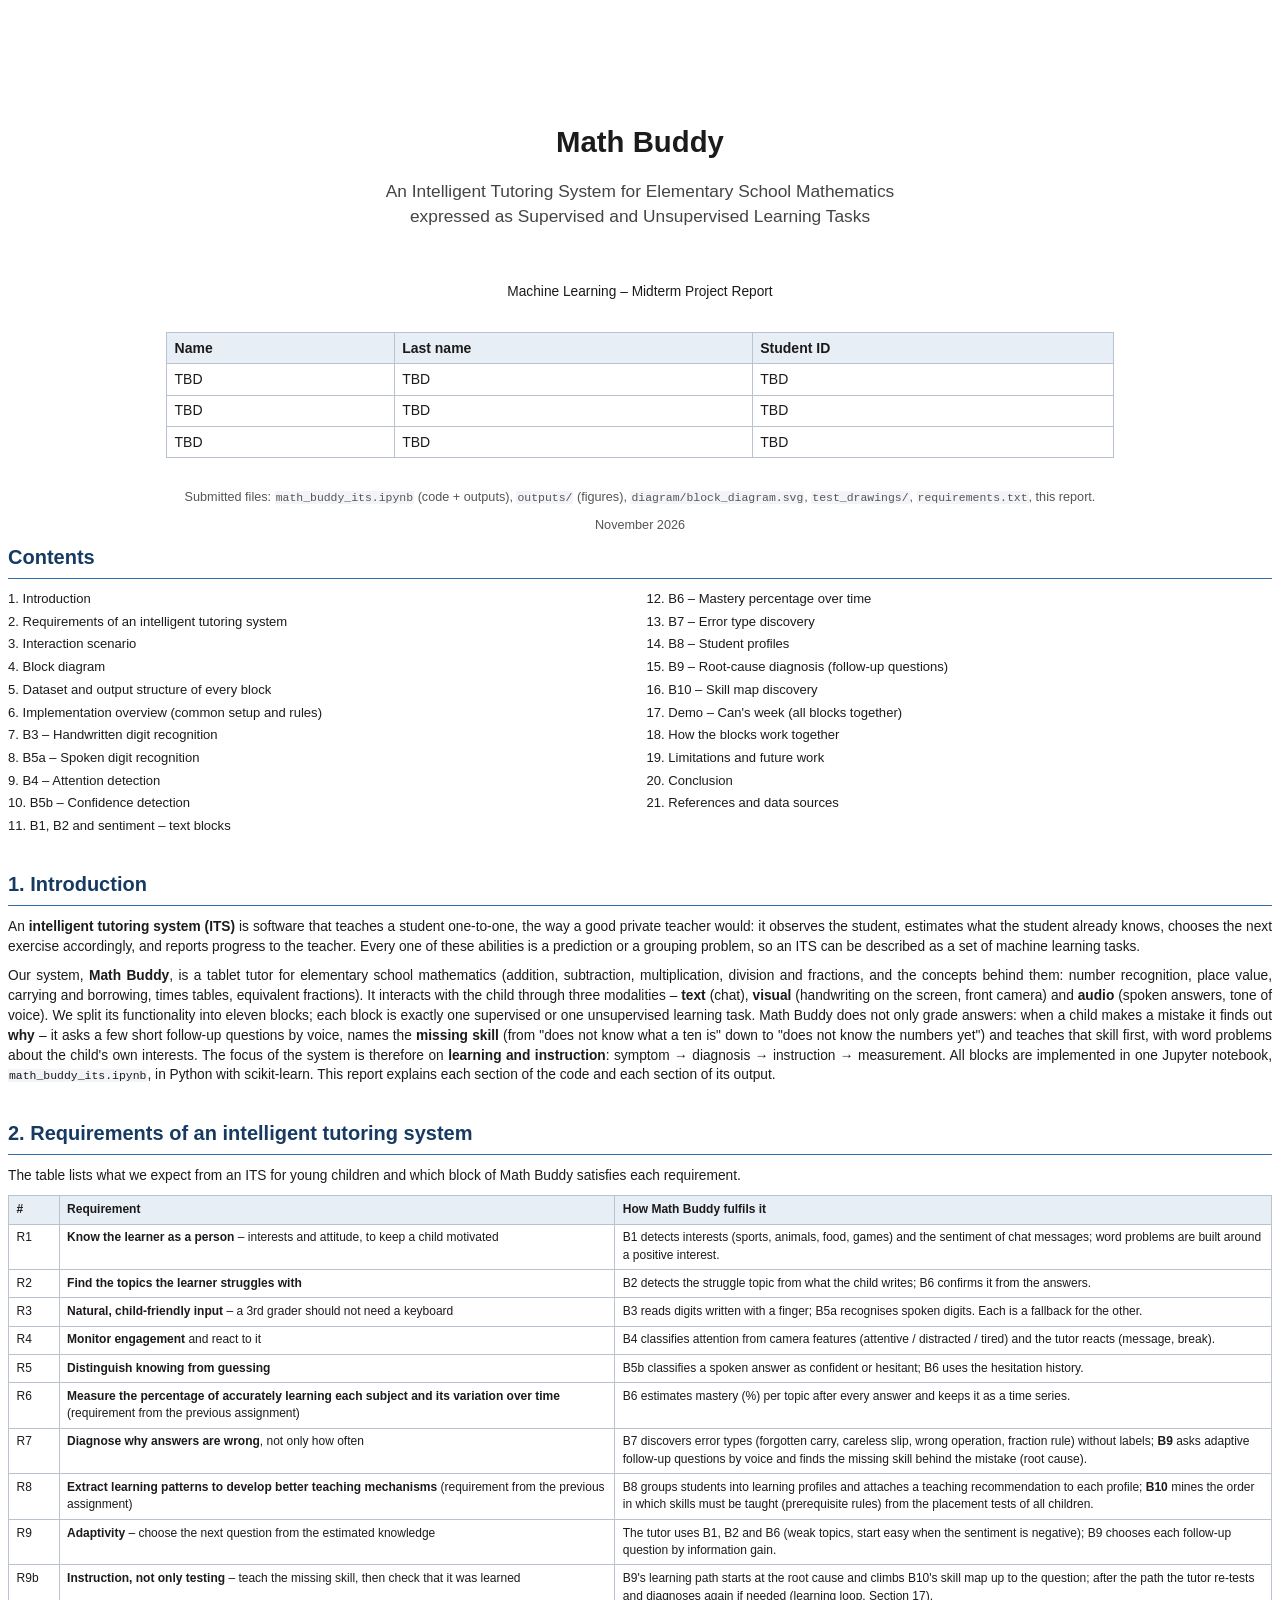
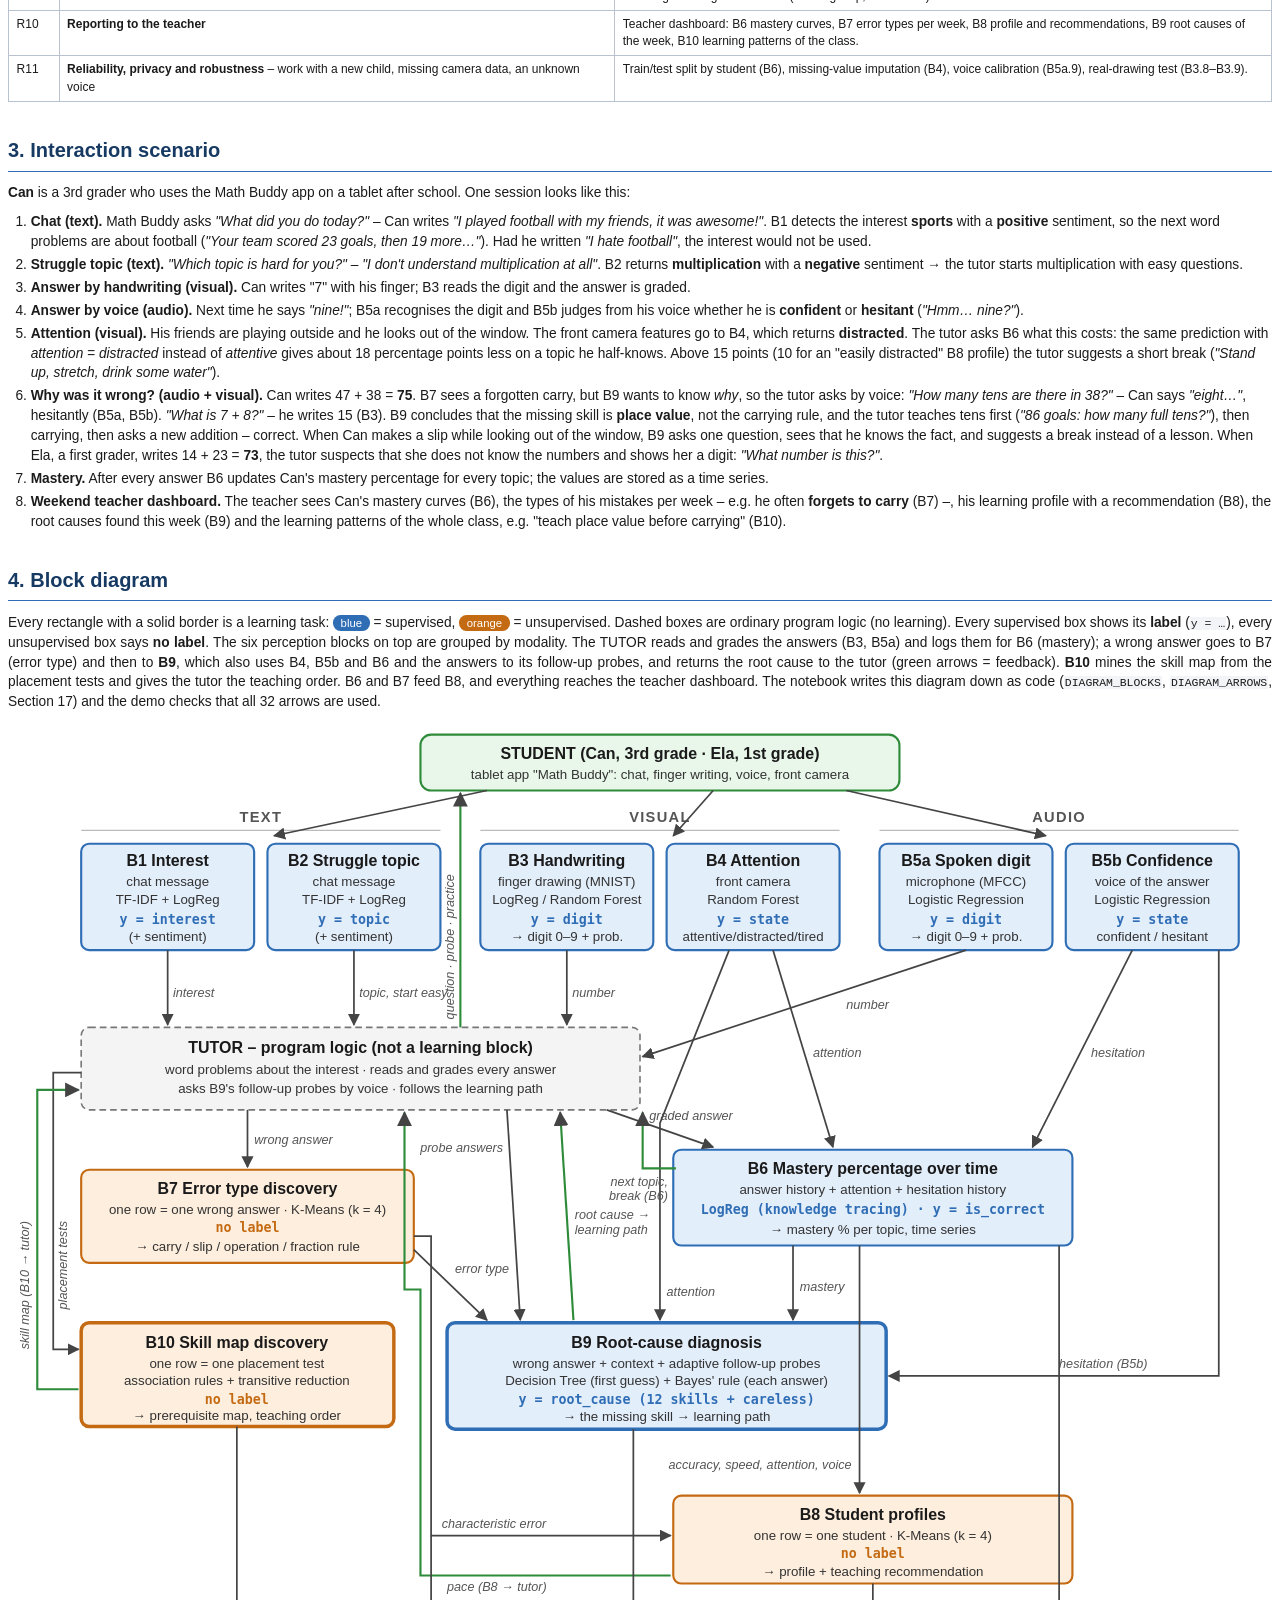
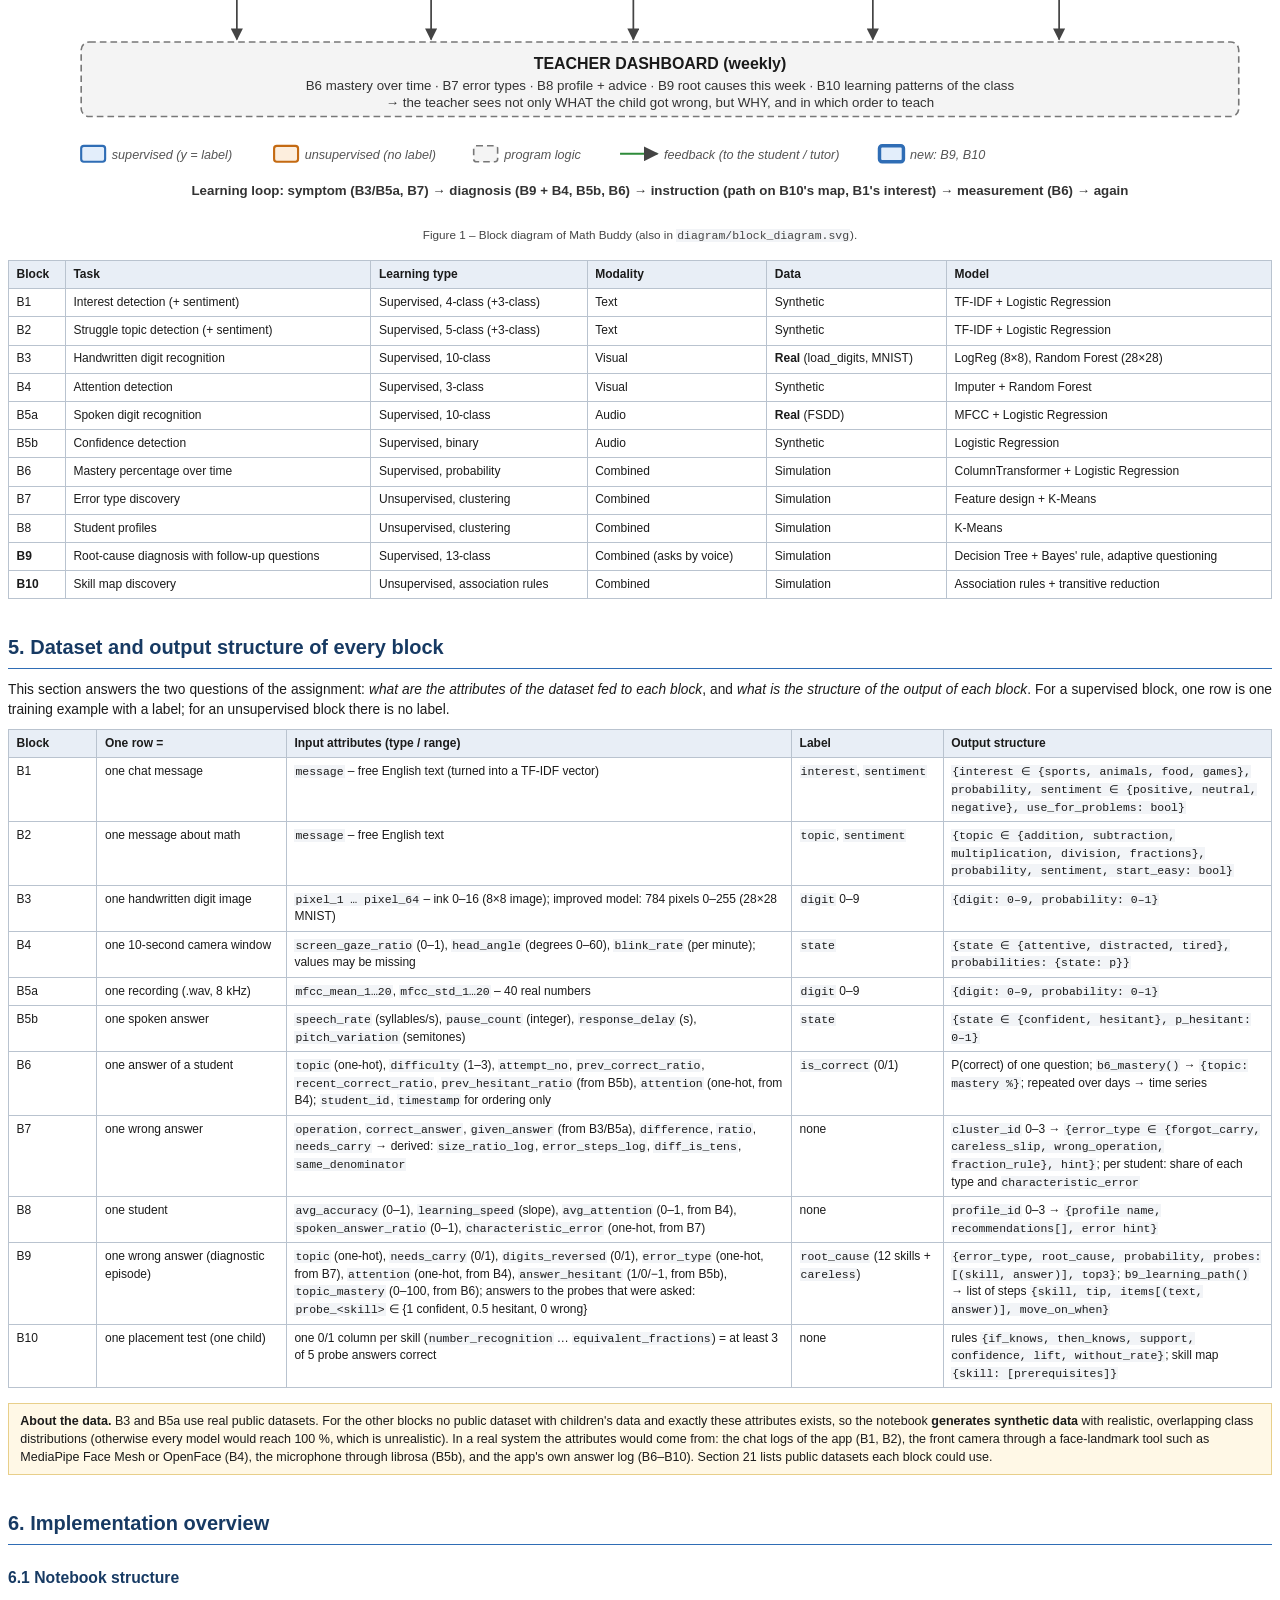
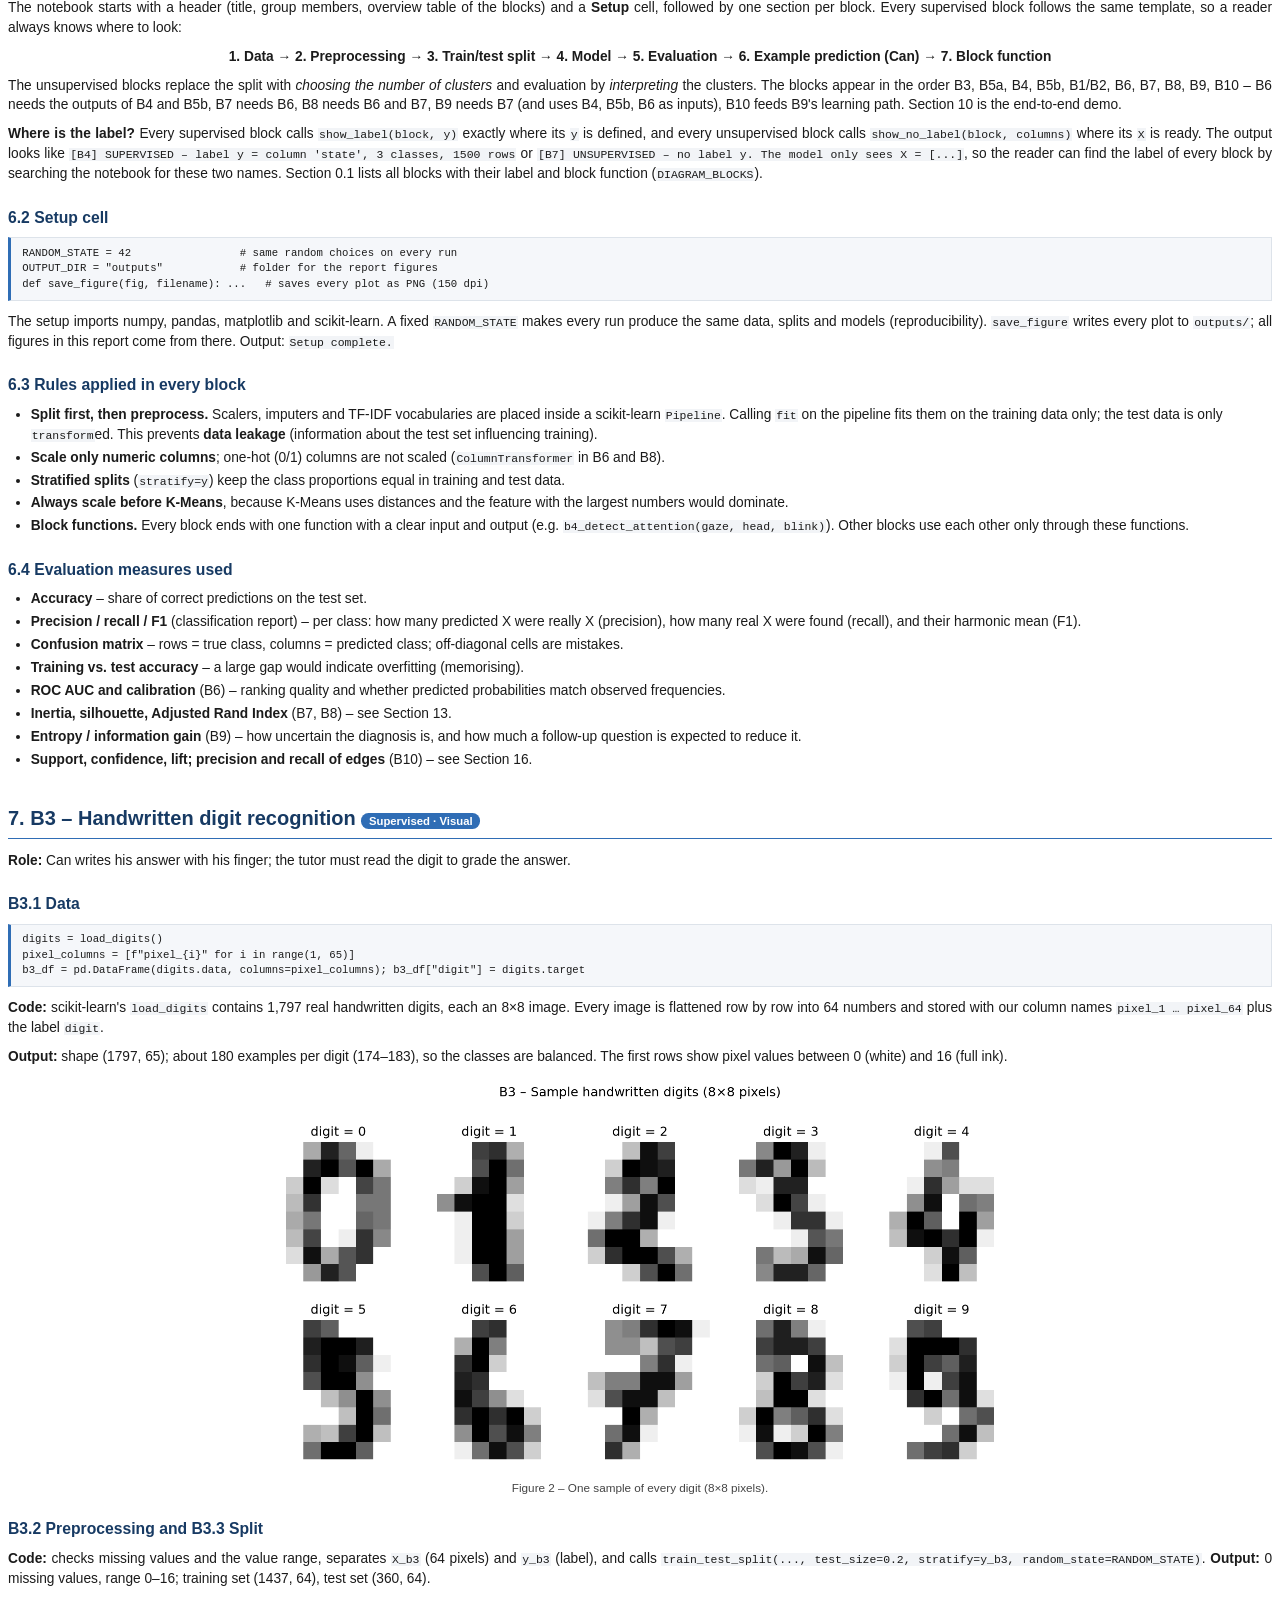
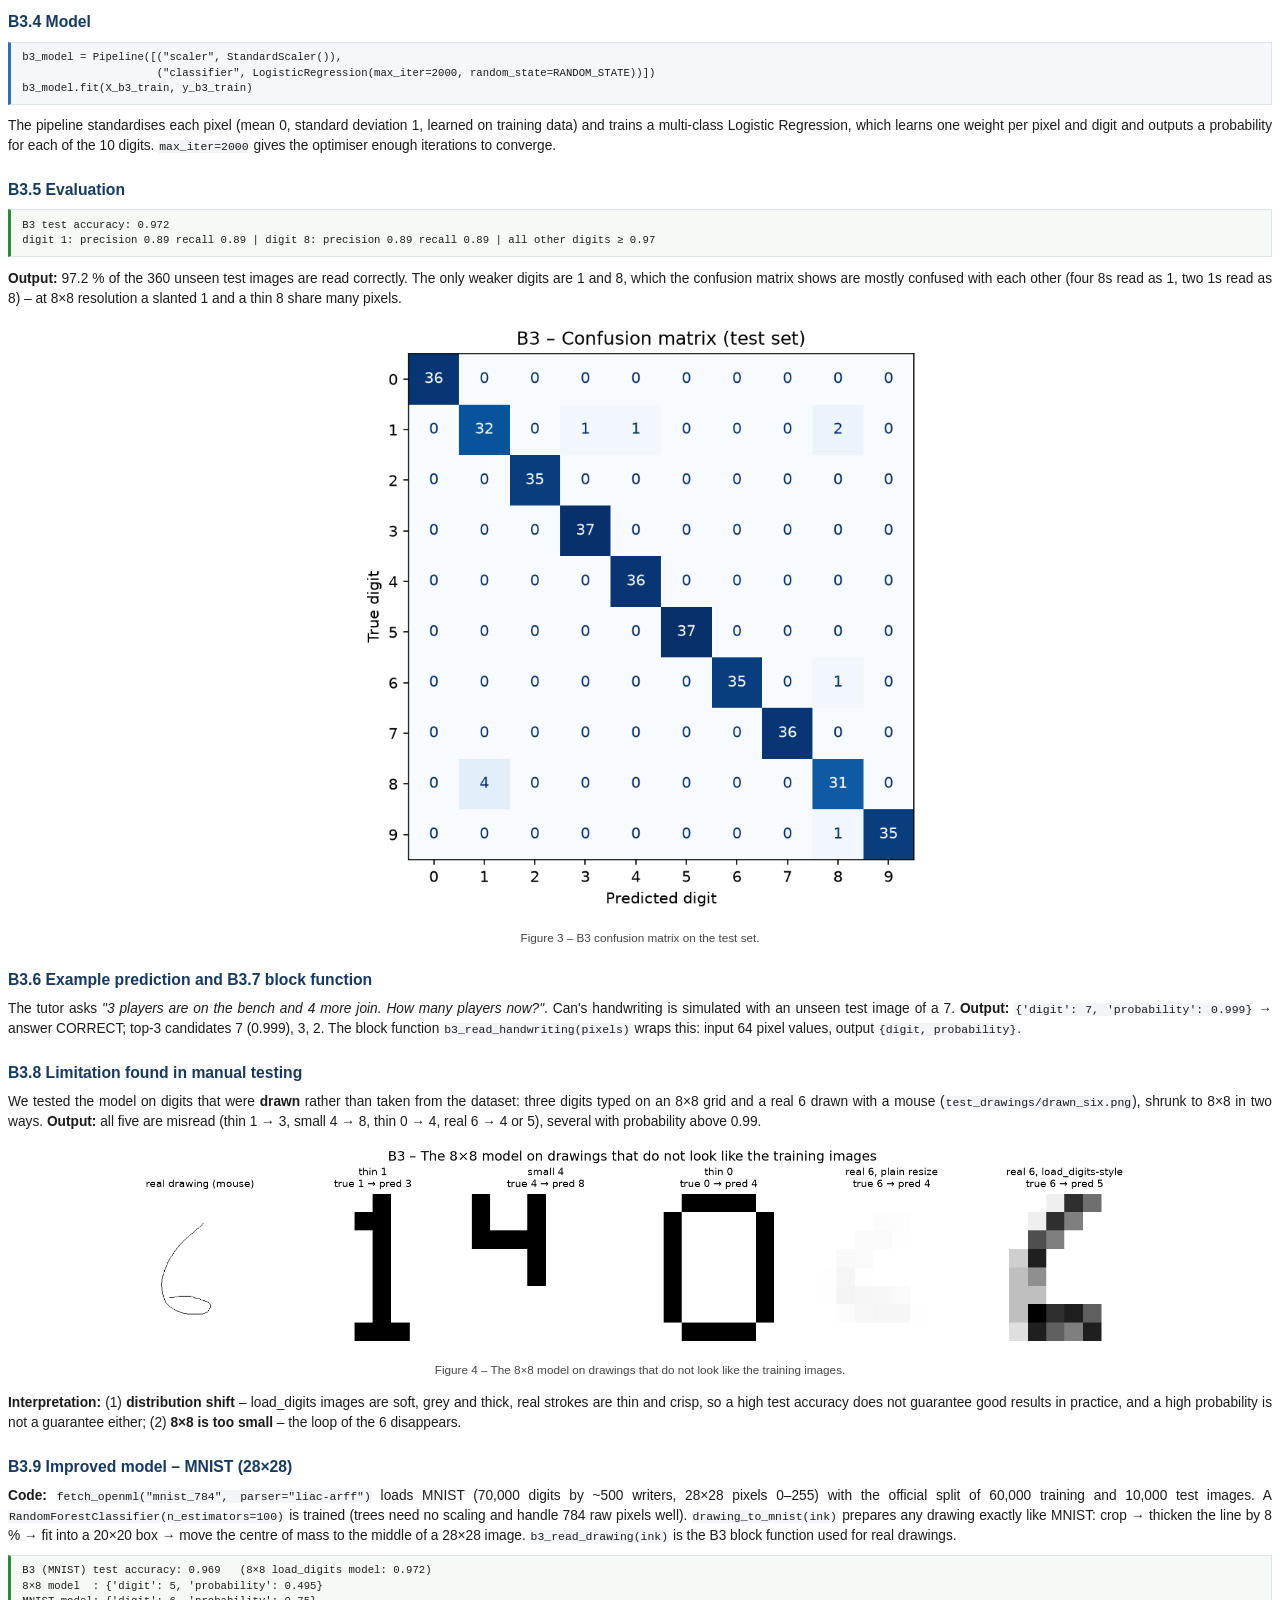
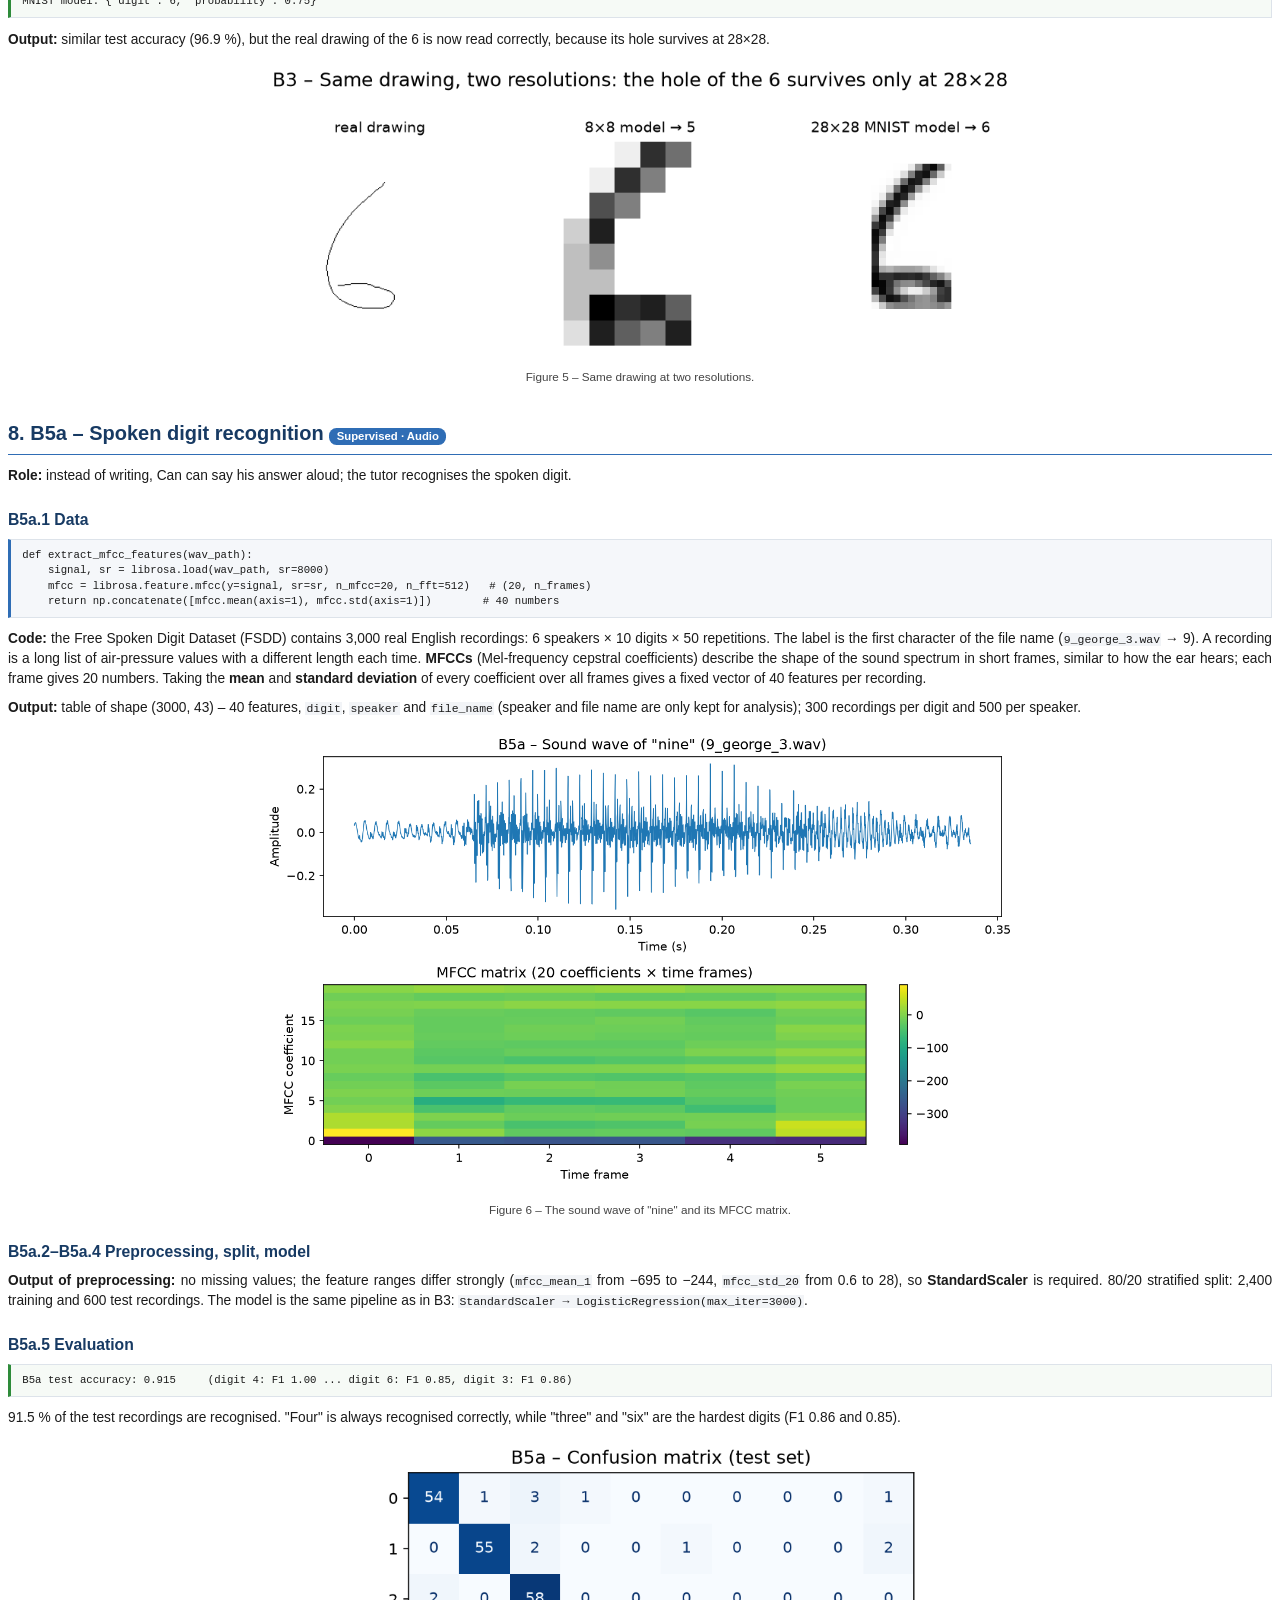
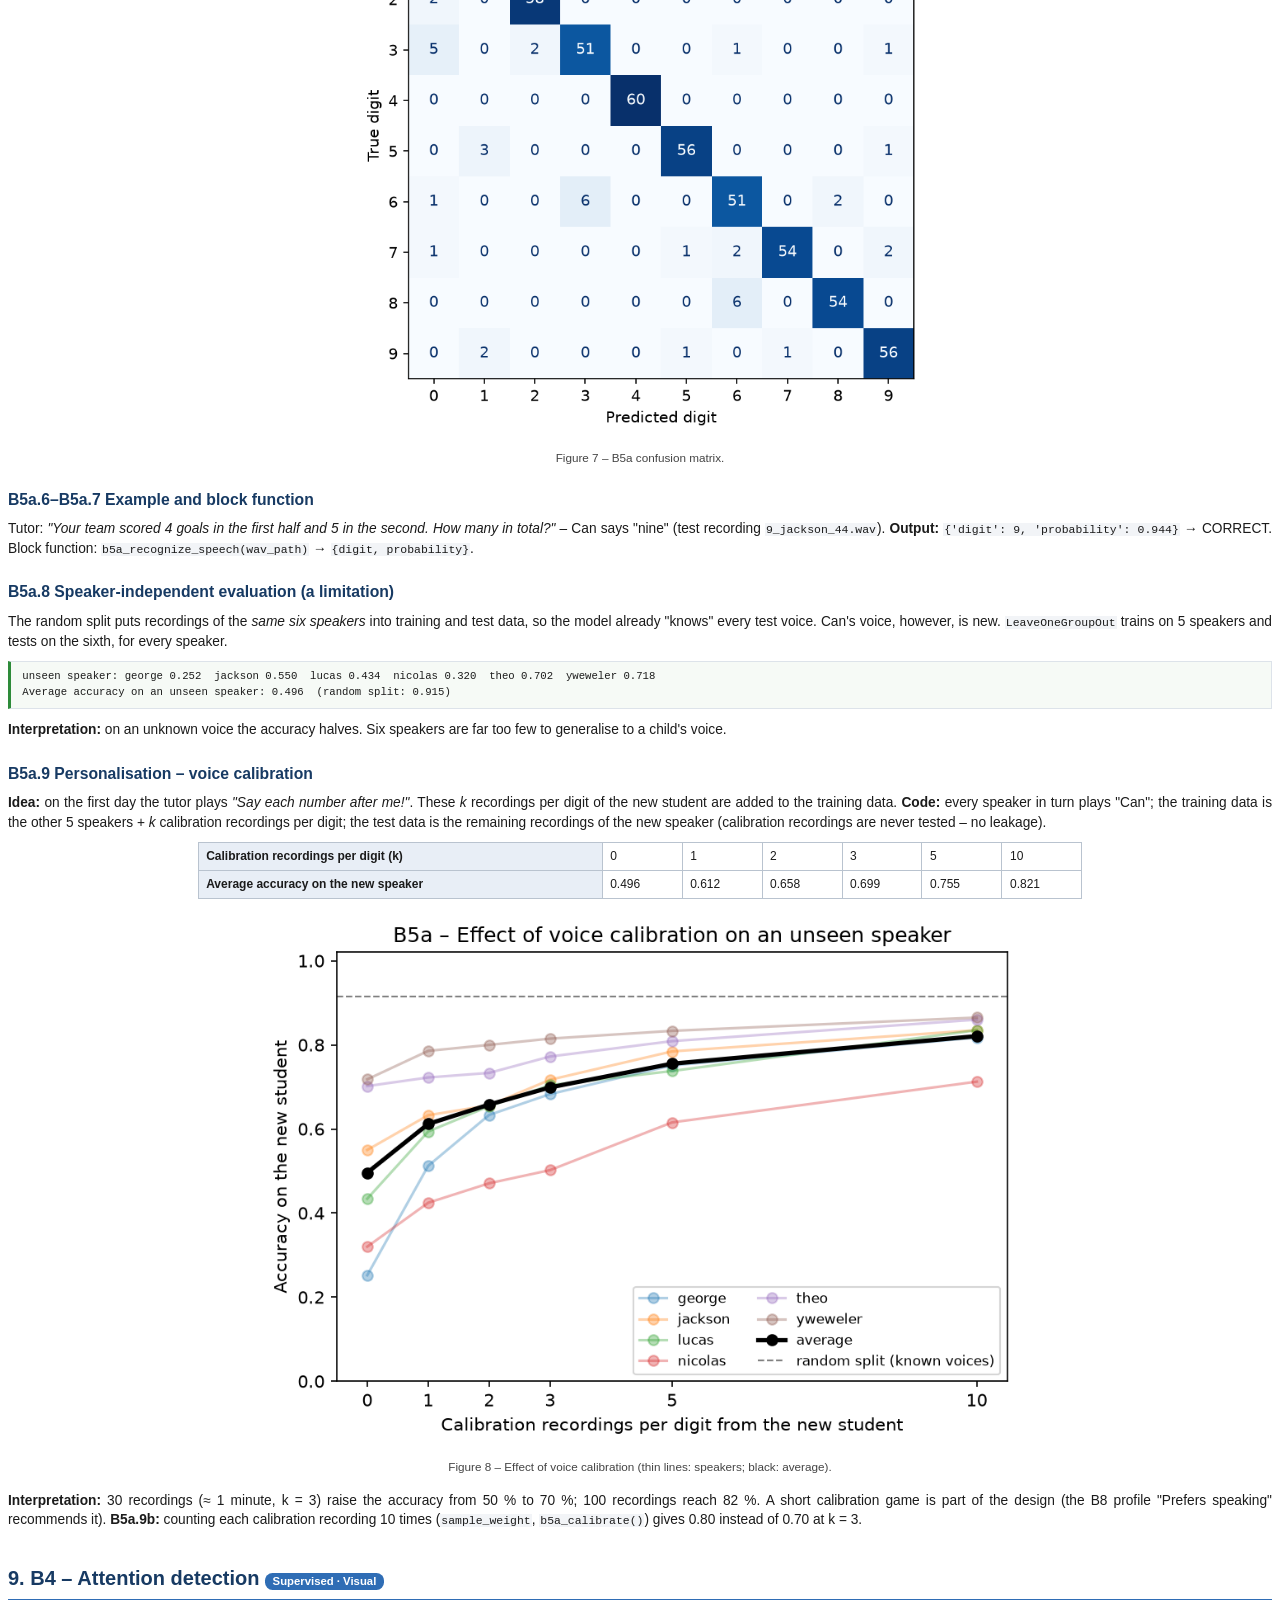
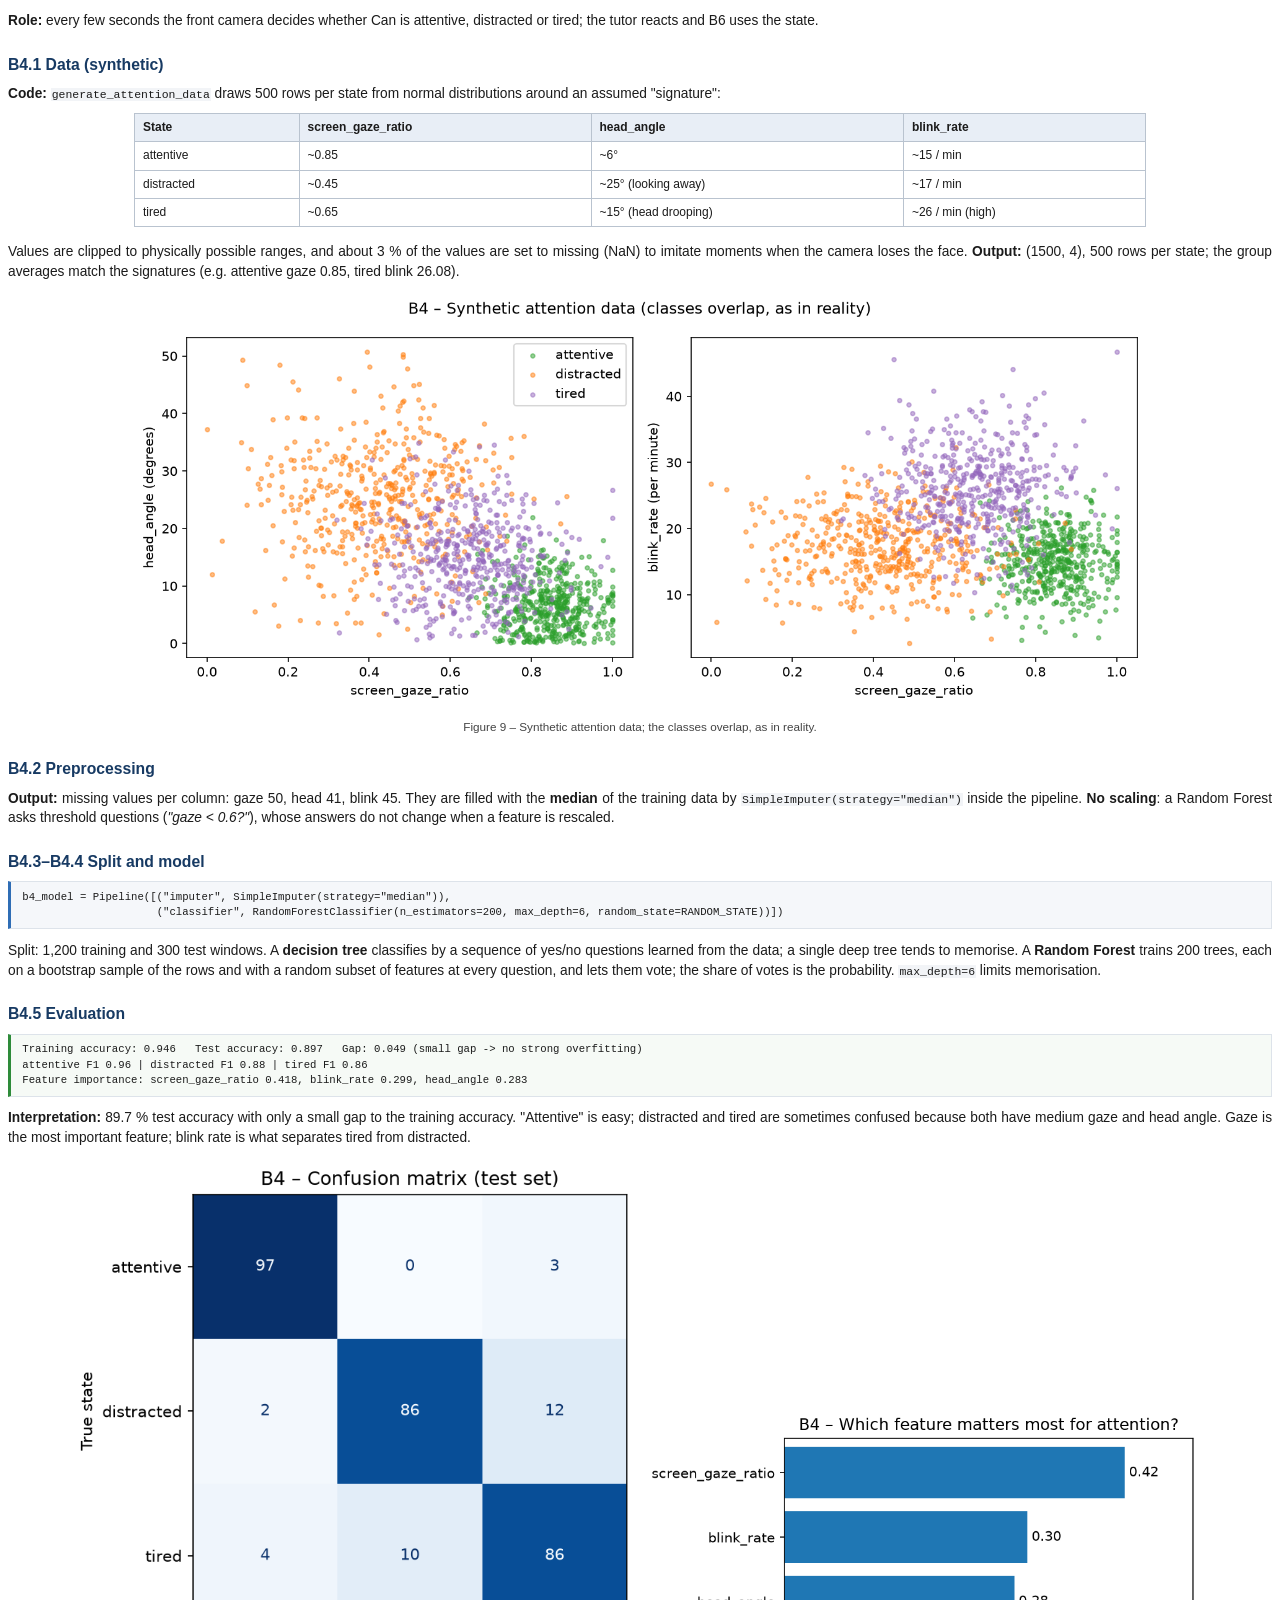
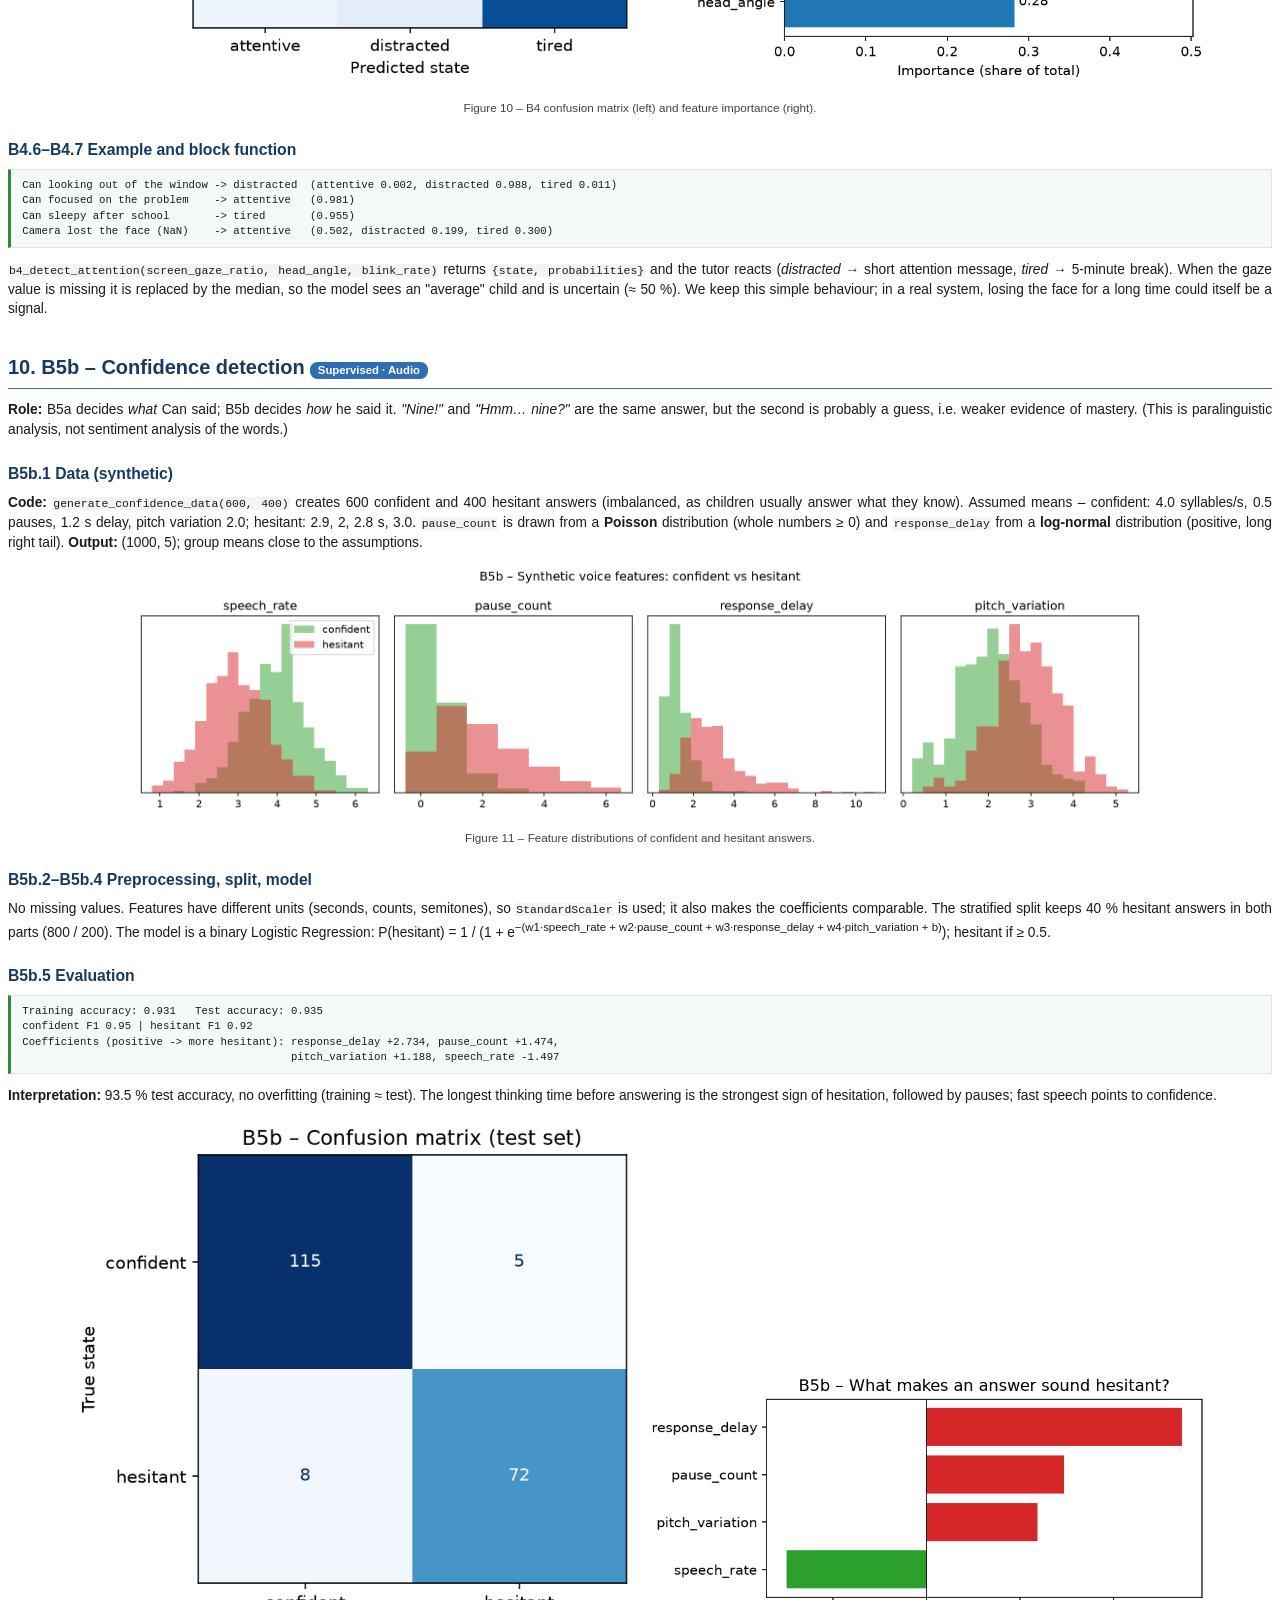
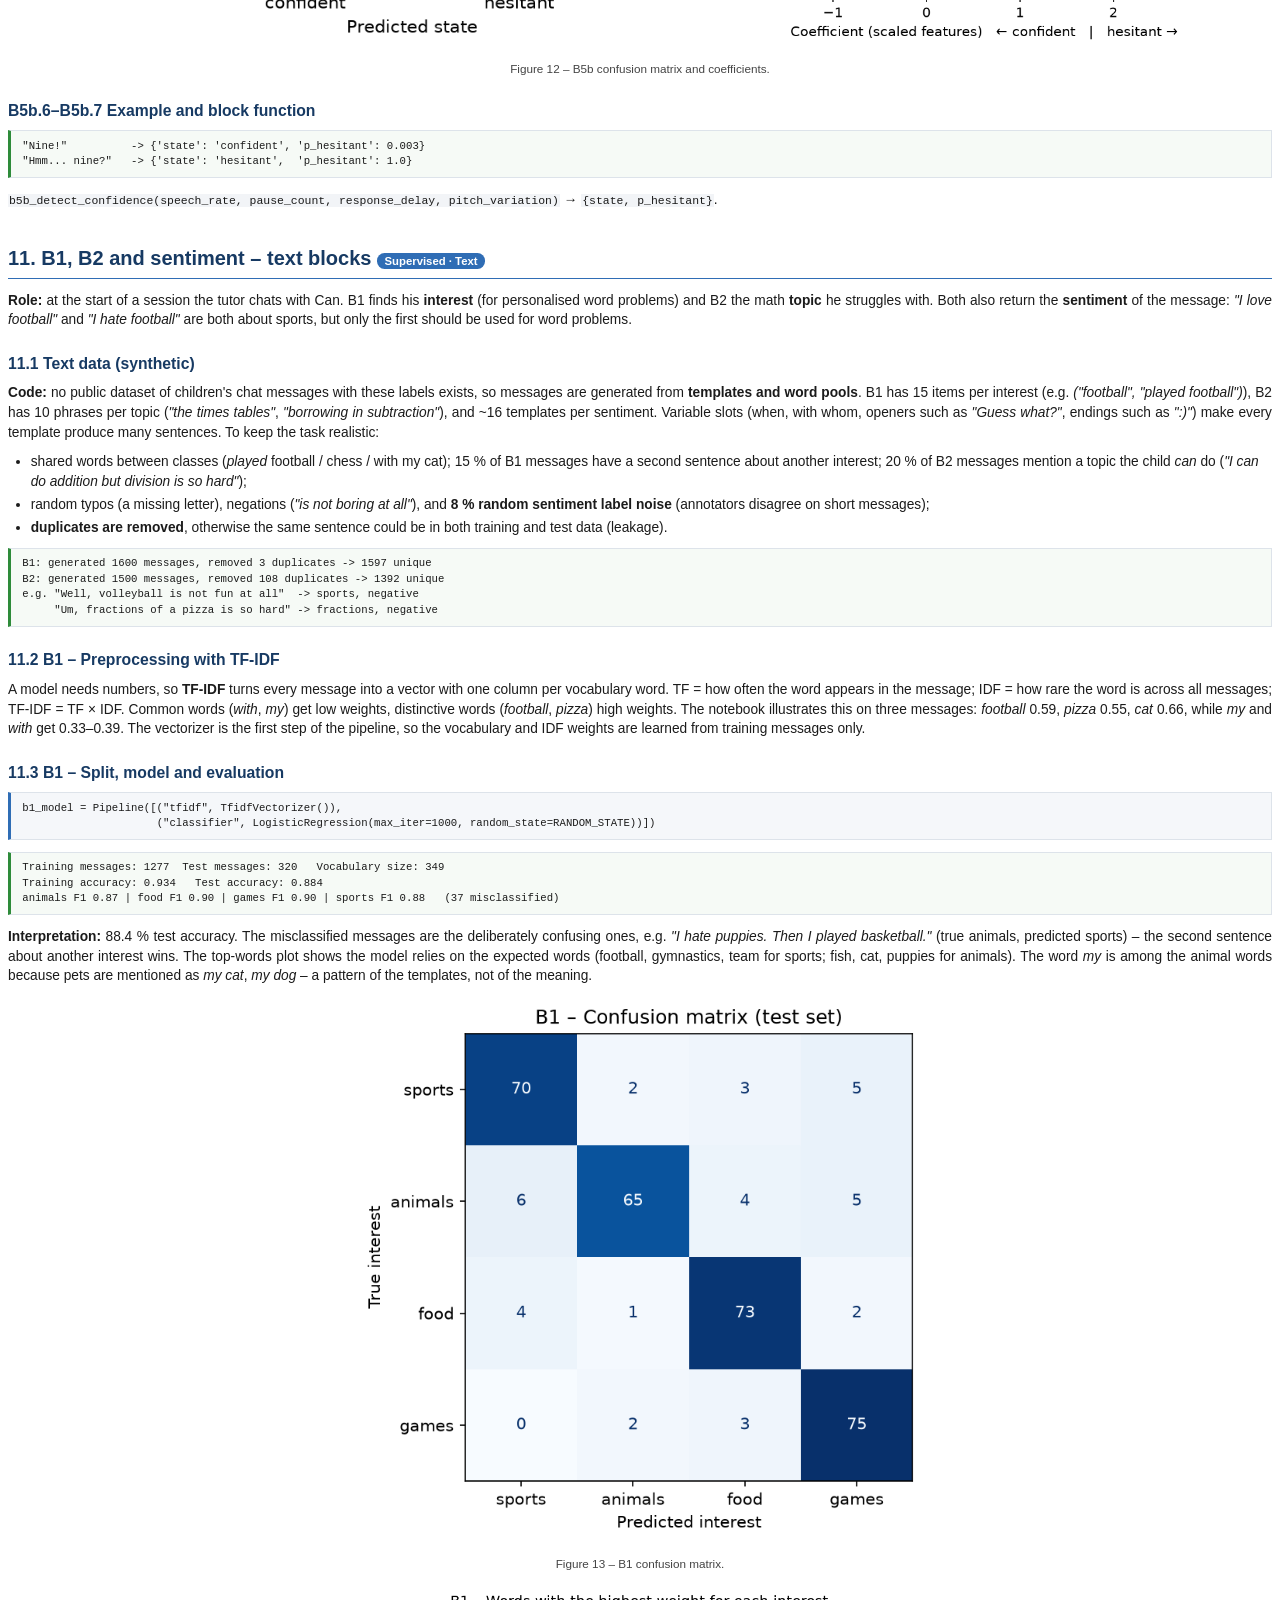
==== commit 31b2ff2c: "Add B9 root-cause diagnosis, B10 skill map, labels, lesson page and voice calibration Notebook - sho" ====
--- a/report/report.html
+++ b/report/report.html
@@ -71,10 +71,13 @@
   <div>12. B6 – Mastery percentage over time</div>
   <div>13. B7 – Error type discovery</div>
   <div>14. B8 – Student profiles</div>
-  <div>15. How the blocks work together</div>
-  <div>16. Limitations and future work</div>
-  <div>17. Conclusion</div>
-  <div>18. References and data sources</div>
+  <div>15. B9 – Root-cause diagnosis (follow-up questions)</div>
+  <div>16. B10 – Skill map discovery</div>
+  <div>17. Demo – Can's week (all blocks together)</div>
+  <div>18. How the blocks work together</div>
+  <div>19. Limitations and future work</div>
+  <div>20. Conclusion</div>
+  <div>21. References and data sources</div>
 </div>
 
 <!-- ============================== 1 ============================== -->
@@ -84,9 +87,14 @@
 reports progress to the teacher. Every one of these abilities is a prediction or a grouping problem, so an ITS can be
 described as a set of machine learning tasks.</p>
 <p>Our system, <b>Math Buddy</b>, is a tablet tutor for elementary school mathematics (addition, subtraction,
-multiplication, division and fractions). It interacts with the child through three modalities – <b>text</b> (chat),
+multiplication, division and fractions, and the concepts behind them: number recognition, place value, carrying and
+borrowing, times tables, equivalent fractions). It interacts with the child through three modalities – <b>text</b> (chat),
 <b>visual</b> (handwriting on the screen, front camera) and <b>audio</b> (spoken answers, tone of voice). We split its
-functionality into nine blocks; each block is exactly one supervised or one unsupervised learning task. All blocks are
+functionality into eleven blocks; each block is exactly one supervised or one unsupervised learning task.
+Math Buddy does not only grade answers: when a child makes a mistake it finds out <b>why</b> – it asks a few short follow-up
+questions by voice, names the <b>missing skill</b> (from "does not know what a ten is" down to "does not know the numbers yet")
+and teaches that skill first, with word problems about the child's own interests. The focus of the system is therefore on
+<b>learning and instruction</b>: symptom → diagnosis → instruction → measurement. All blocks are
 implemented in one Jupyter notebook, <code>math_buddy_its.ipynb</code>, in Python with scikit-learn. This report explains
 each section of the code and each section of its output.</p>
 
@@ -101,10 +109,11 @@
 <tr><td>R4</td><td><b>Monitor engagement</b> and react to it</td><td>B4 classifies attention from camera features (attentive / distracted / tired) and the tutor reacts (message, break).</td></tr>
 <tr><td>R5</td><td><b>Distinguish knowing from guessing</b></td><td>B5b classifies a spoken answer as confident or hesitant; B6 uses the hesitation history.</td></tr>
 <tr><td>R6</td><td><b>Measure the percentage of accurately learning each subject and its variation over time</b> (requirement from the previous assignment)</td><td>B6 estimates mastery (%) per topic after every answer and keeps it as a time series.</td></tr>
-<tr><td>R7</td><td><b>Diagnose why answers are wrong</b>, not only how often</td><td>B7 discovers error types (forgotten carry, careless slip, wrong operation, fraction rule) without labels.</td></tr>
-<tr><td>R8</td><td><b>Extract learning patterns to develop better teaching mechanisms</b> (requirement from the previous assignment)</td><td>B8 groups students into learning profiles and attaches a teaching recommendation to each profile.</td></tr>
-<tr><td>R9</td><td><b>Adaptivity</b> – choose the next question from the estimated knowledge</td><td>Question selection uses B1, B2 and B6 (weak topics, start easy when the sentiment is negative).</td></tr>
-<tr><td>R10</td><td><b>Reporting to the teacher</b></td><td>Teacher dashboard: B6 mastery curves, B7 error types per week, B8 profile and recommendations.</td></tr>
+<tr><td>R7</td><td><b>Diagnose why answers are wrong</b>, not only how often</td><td>B7 discovers error types (forgotten carry, careless slip, wrong operation, fraction rule) without labels; <b>B9</b> asks adaptive follow-up questions by voice and finds the missing skill behind the mistake (root cause).</td></tr>
+<tr><td>R8</td><td><b>Extract learning patterns to develop better teaching mechanisms</b> (requirement from the previous assignment)</td><td>B8 groups students into learning profiles and attaches a teaching recommendation to each profile; <b>B10</b> mines the order in which skills must be taught (prerequisite rules) from the placement tests of all children.</td></tr>
+<tr><td>R9</td><td><b>Adaptivity</b> – choose the next question from the estimated knowledge</td><td>The tutor uses B1, B2 and B6 (weak topics, start easy when the sentiment is negative); B9 chooses each follow-up question by information gain.</td></tr>
+<tr><td>R9b</td><td><b>Instruction, not only testing</b> – teach the missing skill, then check that it was learned</td><td>B9's learning path starts at the root cause and climbs B10's skill map up to the question; after the path the tutor re-tests and diagnoses again if needed (learning loop, Section 17).</td></tr>
+<tr><td>R10</td><td><b>Reporting to the teacher</b></td><td>Teacher dashboard: B6 mastery curves, B7 error types per week, B8 profile and recommendations, B9 root causes of the week, B10 learning patterns of the class.</td></tr>
 <tr><td>R11</td><td><b>Reliability, privacy and robustness</b> – work with a new child, missing camera data, an unknown voice</td><td>Train/test split by student (B6), missing-value imputation (B4), voice calibration (B5a.9), real-drawing test (B3.8–B3.9).</td></tr>
 </table>
 
@@ -121,19 +130,30 @@
 <li><b>Answer by voice (audio).</b> Next time he says <i>"nine!"</i>; B5a recognises the digit and B5b judges from his voice
 whether he is <b>confident</b> or <b>hesitant</b> (<i>"Hmm… nine?"</i>).</li>
 <li><b>Attention (visual).</b> His friends are playing outside and he looks out of the window. The front camera features go
-to B4, which returns <b>distracted</b>; the tutor shows a short message (<i>"Hey Can, the ball is here! ⚽"</i>). If B4 says
-<b>tired</b>, the tutor suggests a break.</li>
+to B4, which returns <b>distracted</b>. The tutor asks B6 what this costs: the same prediction with <i>attention = distracted</i> instead of
+<i>attentive</i> gives about 18 percentage points less on a topic he half-knows. Above 15 points (10 for an "easily distracted" B8 profile) the tutor
+suggests a short break (<i>"Stand up, stretch, drink some water"</i>).</li>
+<li><b>Why was it wrong? (audio + visual).</b> Can writes 47 + 38 = <b>75</b>. B7 sees a forgotten carry, but B9 wants to know <i>why</i>, so the tutor
+asks by voice: <i>"How many tens are there in 38?"</i> – Can says <i>"eight…"</i>, hesitantly (B5a, B5b). <i>"What is 7 + 8?"</i> – he writes 15 (B3).
+B9 concludes that the missing skill is <b>place value</b>, not the carrying rule, and the tutor teaches tens first (<i>"86 goals: how many full tens?"</i>),
+then carrying, then asks a new addition – correct. When Can makes a slip while looking out of the window, B9 asks one question, sees that he knows the fact,
+and suggests a break instead of a lesson. When Ela, a first grader, writes 14 + 23 = <b>73</b>, the tutor suspects that she does not know the numbers and
+shows her a digit: <i>"What number is this?"</i>.</li>
 <li><b>Mastery.</b> After every answer B6 updates Can's mastery percentage for every topic; the values are stored as a time series.</li>
 <li><b>Weekend teacher dashboard.</b> The teacher sees Can's mastery curves (B6), the types of his mistakes per week – e.g.
-he often <b>forgets to carry</b> (B7) – and his learning profile with a recommendation (B8).</li>
+he often <b>forgets to carry</b> (B7) –, his learning profile with a recommendation (B8), the root causes found this week (B9) and the
+learning patterns of the whole class, e.g. "teach place value before carrying" (B10).</li>
 </ol>
 
 <!-- ============================== 4 ============================== -->
 <h2>4. Block diagram</h2>
 <p>Every rectangle with a solid border is a learning task: <span class="tag sup">blue</span> = supervised,
-<span class="tag uns">orange</span> = unsupervised. Dashed boxes are ordinary application logic (no learning). The six
-perception blocks on top are grouped by modality. Their outputs flow into B6 (mastery), whose answer log feeds the two
-unsupervised blocks B7 and B8; the results reach the teacher dashboard.</p>
+<span class="tag uns">orange</span> = unsupervised. Dashed boxes are ordinary program logic (no learning). Every supervised box shows its <b>label</b> (<code>y = …</code>), every
+unsupervised box says <b>no label</b>. The six perception blocks on top are grouped by modality. The TUTOR reads and grades the answers
+(B3, B5a) and logs them for B6 (mastery); a wrong answer goes to B7 (error type) and then to <b>B9</b>, which also uses B4, B5b and B6 and the answers to its
+follow-up probes, and returns the root cause to the tutor (green arrows = feedback). <b>B10</b> mines the skill map from the placement tests and gives the
+tutor the teaching order. B6 and B7 feed B8, and everything reaches the teacher dashboard. The notebook writes this diagram down as code
+(<code>DIAGRAM_BLOCKS</code>, <code>DIAGRAM_ARROWS</code>, Section 17) and the demo checks that all 32 arrows are used.</p>
 <figure><img src="../diagram/block_diagram.svg" style="width:100%">
 <figcaption>Figure 1 – Block diagram of Math Buddy (also in <code>diagram/block_diagram.svg</code>).</figcaption></figure>
 
@@ -148,6 +168,8 @@
 <tr><td>B6</td><td>Mastery percentage over time</td><td>Supervised, probability</td><td>Combined</td><td>Simulation</td><td>ColumnTransformer + Logistic Regression</td></tr>
 <tr><td>B7</td><td>Error type discovery</td><td>Unsupervised, clustering</td><td>Combined</td><td>Simulation</td><td>Feature design + K-Means</td></tr>
 <tr><td>B8</td><td>Student profiles</td><td>Unsupervised, clustering</td><td>Combined</td><td>Simulation</td><td>K-Means</td></tr>
+<tr><td><b>B9</b></td><td>Root-cause diagnosis with follow-up questions</td><td>Supervised, 13-class</td><td>Combined (asks by voice)</td><td>Simulation</td><td>Decision Tree + Bayes' rule, adaptive questioning</td></tr>
+<tr><td><b>B10</b></td><td>Skill map discovery</td><td>Unsupervised, association rules</td><td>Combined</td><td>Simulation</td><td>Association rules + transitive reduction</td></tr>
 </table>
 
 <!-- ============================== 5 ============================== -->
@@ -167,13 +189,15 @@
 <tr><td>B6</td><td>one answer of a student</td><td><code>topic</code> (one-hot), <code>difficulty</code> (1–3), <code>attempt_no</code>, <code>prev_correct_ratio</code>, <code>recent_correct_ratio</code>, <code>prev_hesitant_ratio</code> (from B5b), <code>attention</code> (one-hot, from B4); <code>student_id</code>, <code>timestamp</code> for ordering only</td><td><code>is_correct</code> (0/1)</td><td>P(correct) of one question; <code>b6_mastery()</code> → <code>{topic: mastery %}</code>; repeated over days → time series</td></tr>
 <tr><td>B7</td><td>one wrong answer</td><td><code>operation</code>, <code>correct_answer</code>, <code>given_answer</code> (from B3/B5a), <code>difference</code>, <code>ratio</code>, <code>needs_carry</code> → derived: <code>size_ratio_log</code>, <code>error_steps_log</code>, <code>diff_is_tens</code>, <code>same_denominator</code></td><td>none</td><td><code>cluster_id</code> 0–3 → <code>{error_type ∈ {forgot_carry, careless_slip, wrong_operation, fraction_rule}, hint}</code>; per student: share of each type and <code>characteristic_error</code></td></tr>
 <tr><td>B8</td><td>one student</td><td><code>avg_accuracy</code> (0–1), <code>learning_speed</code> (slope), <code>avg_attention</code> (0–1, from B4), <code>spoken_answer_ratio</code> (0–1), <code>characteristic_error</code> (one-hot, from B7)</td><td>none</td><td><code>profile_id</code> 0–3 → <code>{profile name, recommendations[], error hint}</code></td></tr>
+<tr><td>B9</td><td>one wrong answer (diagnostic episode)</td><td><code>topic</code> (one-hot), <code>needs_carry</code> (0/1), <code>digits_reversed</code> (0/1), <code>error_type</code> (one-hot, from B7), <code>attention</code> (one-hot, from B4), <code>answer_hesitant</code> (1/0/−1, from B5b), <code>topic_mastery</code> (0–100, from B6); answers to the probes that were asked: <code>probe_&lt;skill&gt;</code> ∈ {1 confident, 0.5 hesitant, 0 wrong}</td><td><code>root_cause</code> (12 skills + <code>careless</code>)</td><td><code>{error_type, root_cause, probability, probes: [(skill, answer)], top3}</code>; <code>b9_learning_path()</code> → list of steps <code>{skill, tip, items[(text, answer)], move_on_when}</code></td></tr>
+<tr><td>B10</td><td>one placement test (one child)</td><td>one 0/1 column per skill (<code>number_recognition</code> … <code>equivalent_fractions</code>) = at least 3 of 5 probe answers correct</td><td>none</td><td>rules <code>{if_knows, then_knows, support, confidence, lift, without_rate}</code>; skill map <code>{skill: [prerequisites]}</code></td></tr>
 </table>
 
 <div class="note"><b>About the data.</b> B3 and B5a use real public datasets. For the other blocks no public dataset with
 children's data and exactly these attributes exists, so the notebook <b>generates synthetic data</b> with realistic, overlapping
 class distributions (otherwise every model would reach 100 %, which is unrealistic). In a real system the attributes would come
 from: the chat logs of the app (B1, B2), the front camera through a face-landmark tool such as MediaPipe Face Mesh or OpenFace (B4),
-the microphone through librosa (B5b), and the app's own answer log (B6–B8). Section 18 lists public datasets each block could use.</div>
+the microphone through librosa (B5b), and the app's own answer log (B6–B10). Section 21 lists public datasets each block could use.</div>
 
 <!-- ============================== 6 ============================== -->
 <h2>6. Implementation overview</h2>
@@ -182,7 +206,13 @@
 section per block. Every supervised block follows the same template, so a reader always knows where to look:</p>
 <p style="text-align:center"><b>1. Data → 2. Preprocessing → 3. Train/test split → 4. Model → 5. Evaluation → 6. Example prediction (Can) → 7. Block function</b></p>
 <p>The unsupervised blocks replace the split with <i>choosing the number of clusters</i> and evaluation by <i>interpreting</i> the clusters.
-The blocks appear in the order B3, B5a, B4, B5b, B1/B2, B6, B7, B8 – B6 needs the outputs of B4 and B5b, B7 needs B6, and B8 needs B6 and B7.</p>
+The blocks appear in the order B3, B5a, B4, B5b, B1/B2, B6, B7, B8, B9, B10 – B6 needs the outputs of B4 and B5b, B7 needs B6, B8 needs B6 and B7,
+B9 needs B7 (and uses B4, B5b, B6 as inputs), B10 feeds B9's learning path. Section 10 is the end-to-end demo.</p>
+<p><b>Where is the label?</b> Every supervised block calls <code>show_label(block, y)</code> exactly where its <code>y</code> is defined, and every
+unsupervised block calls <code>show_no_label(block, columns)</code> where its <code>X</code> is ready. The output looks like
+<code>[B4] SUPERVISED – label y = column 'state', 3 classes, 1500 rows</code> or
+<code>[B7] UNSUPERVISED – no label y. The model only sees X = [...]</code>, so the reader can find the label of every block by searching the notebook
+for these two names. Section 0.1 lists all blocks with their label and block function (<code>DIAGRAM_BLOCKS</code>).</p>
 
 <h3>6.2 Setup cell</h3>
 <pre>RANDOM_STATE = 42                 # same random choices on every run
@@ -212,6 +242,8 @@
 <li><b>Training vs. test accuracy</b> – a large gap would indicate overfitting (memorising).</li>
 <li><b>ROC AUC and calibration</b> (B6) – ranking quality and whether predicted probabilities match observed frequencies.</li>
 <li><b>Inertia, silhouette, Adjusted Rand Index</b> (B7, B8) – see Section 13.</li>
+<li><b>Entropy / information gain</b> (B9) – how uncertain the diagnosis is, and how much a follow-up question is expected to reduce it.</li>
+<li><b>Support, confidence, lift; precision and recall of edges</b> (B10) – see Section 16.</li>
 </ul>
 
 <!-- ============================== 7 B3 ============================== -->
@@ -324,7 +356,8 @@
 </table>
 <figure><img class="w60" src="../outputs/b5a_personalization.png"><figcaption>Figure 8 – Effect of voice calibration (thin lines: speakers; black: average).</figcaption></figure>
 <p><b>Interpretation:</b> 30 recordings (≈ 1 minute, k = 3) raise the accuracy from 50 % to 70 %; 100 recordings reach 82 %. A short calibration game
-is therefore part of the design, and the B8 profile "Prefers speaking" recommends it.</p>
+is part of the design (the B8 profile "Prefers speaking" recommends it). <b>B5a.9b:</b> counting each calibration recording 10 times
+(<code>sample_weight</code>, <code>b5a_calibrate()</code>) gives 0.80 instead of 0.70 at k = 3.</p>
 
 <!-- ============================== 9 B4 ============================== -->
 <h2>9. B4 – Attention detection <span class="tag sup">Supervised · Visual</span></h2>
@@ -471,7 +504,7 @@
 <p><code>b1_analyze_message(msg)</code> → <code>{interest, probability, sentiment, use_for_problems}</code> (False if negative);
 <code>b2_analyze_message(msg)</code> → <code>{topic, probability, sentiment, start_easy}</code>. The word <i>soccer</i> was deliberately left out of the
 training data: TF-IDF ignores unknown words, so the prediction is wrong. A pretrained language model such as <b>DistilBERT</b> knows that
-<i>soccer ≈ football</i> and is the natural next step (Section 16).</p>
+<i>soccer ≈ football</i> and is the natural next step (Section 19).</p>
 
 <!-- ============================== 12 B6 ============================== -->
 <h2>12. B6 – Mastery percentage over time <span class="tag sup">Supervised · Combined</span></h2>
@@ -692,8 +725,304 @@
 <p><code>b8_student_profile(...)</code> transforms a new student with the fitted preprocessing and assigns the nearest profile; it returns the profile name, the
 recommendations and the B7 hint. Can was not used to fit K-Means, so this is a genuine "new student" case.</p>
 
-<!-- ============================== 15 ============================== -->
-<h2>15. How the blocks work together</h2>
+<!-- ============================== 15 B9 ============================== -->
+<h2 class="pb">15. B9 – Root-cause diagnosis with follow-up questions <span class="tag sup">Supervised · Combined</span></h2>
+<p><b>Role:</b> B7 says what a mistake <i>looks like</i>, but the same wrong answer can have very different causes, and each cause needs different
+teaching. Can writes 47 + 38 = <b>75</b>: maybe he does not know what a ten is (<code>place_value</code>), maybe he knows tens but forgets to carry
+(<code>carrying</code>), maybe he was looking out of the window (<code>careless</code>). A good human tutor does not guess – they ask a few short
+follow-up questions (<i>"How many tens are in 38?"</i>, <i>"What is 7 + 8?"</i>) and listen to how the child answers. B9 does exactly this, and
+it is the block that turns Math Buddy from a grading machine into a <b>teacher</b>: it finds the <b>missing skill</b>, and the tutor teaches that skill first.</p>
+<p><b>Why supervised:</b> in the training data every wrong answer comes with the skill that was really missing (the label <code>root_cause</code>).
+In a real system this label would come from teachers who diagnose children (e.g. the misconception labels of the Eedi datasets, Section 21).</p>
+
+<h3>B9.1 The skill map – what does a question really need?</h3>
+<p>Elementary math is a ladder: you cannot carry without knowing tens, you cannot divide without the times tables. <code>SKILL_MAP</code> lists 12 skills
+and the skills each one builds on (its <b>prerequisites</b>); <code>TOPIC_SKILLS</code> says which skills a question of every B6 topic needs, and
+<code>skills_for_question(topic, has_carry)</code> adds all prerequisites. This goes beyond the five school topics: it contains the hard concepts that
+elementary school children must learn (place value, carrying and borrowing, times tables, equivalent fractions) and the most basic one of all,
+<b>recognising the numbers</b>. Every skill has one <b>probe</b> – a short question that checks only that skill and is answered with a number, so the
+child can say it (B5a) or write it (B3):</p>
+<table>
+<tr><th>Skill</th><th>Prerequisites</th><th>Probe (said by the tutor)</th></tr>
+<tr><td><code>number_recognition</code></td><td>–</td><td>[shows the digit 7] What number is this?</td></tr>
+<tr><td><code>counting</code></td><td>number_recognition</td><td>What number comes after 8?</td></tr>
+<tr><td><code>operation_meaning</code></td><td>number_recognition</td><td>Tom has 5 apples and gets 3 more. Do we add (1) or take away (2)?</td></tr>
+<tr><td><code>addition_facts</code></td><td>counting</td><td>What is 7 + 8?</td></tr>
+<tr><td><code>place_value</code></td><td>counting</td><td>How many tens are there in 38?</td></tr>
+<tr><td><code>subtraction_facts</code></td><td>addition_facts</td><td>What is 15 − 8?</td></tr>
+<tr><td><code>times_tables</code></td><td>addition_facts</td><td>What is 7 × 8?</td></tr>
+<tr><td><code>carrying</code></td><td>addition_facts, place_value</td><td>What is 27 + 5?</td></tr>
+<tr><td><code>borrowing</code></td><td>subtraction_facts, place_value</td><td>What is 32 − 5?</td></tr>
+<tr><td><code>division_facts</code></td><td>times_tables</td><td>What is 56 ÷ 8?</td></tr>
+<tr><td><code>fraction_concept</code></td><td>division_facts</td><td>A pizza is cut into 4 equal slices… what is the bottom number?</td></tr>
+<tr><td><code>equivalent_fractions</code></td><td>fraction_concept, times_tables</td><td>1/2 is the same as ?/6. What is the top number?</td></tr>
+</table>
+<pre class="out">Skills needed for 47 + 38 (needs a carry): number_recognition, counting, operation_meaning, addition_facts, place_value, carrying
+Skills needed for 23 + 14 (no carry):      number_recognition, counting, operation_meaning, addition_facts, place_value</pre>
+
+<h3>B9.2 Data – simulated children with a hidden skill state</h3>
+<p><b>Code:</b> <code>make_skill_student</code> creates a child with a hidden list of known skills: a skill is known with a probability that depends
+on how easy it is and on the child's ability, but <b>if a prerequisite is missing it is almost never known</b> (5 %). 2,000 children answer questions
+until each has made 10 wrong answers (<code>make_episode</code>). For every wrong answer:</p>
+<ul>
+<li>the <b>label</b> <code>root_cause</code> is the most basic skill the question needs that the child does not know; if the child knows everything,
+it is <code>careless</code> (a slip, three times more likely when distracted – as in B6);</li>
+<li>the wrong answer depends on the cause (<code>answer_from_root_cause</code>): no place value → 47 + 38 = 22 (adds all digits) or 75 (cannot
+carry); missing facts → 7 × 8 = 63; no number recognition → 85 written as 58; …</li>
+<li><b>B7 is run on every wrong answer</b> – its error type is an input of B9 (<code>add_b7_error_type</code>);</li>
+<li>the child's answers to <b>all 12 probes</b> are stored (1 = correct and confident, 0.5 = correct but hesitant as B5b would hear it, 0 = wrong);
+during a diagnosis they are revealed only when the probe is asked.</li>
+</ul>
+<pre class="out">Diagnostic episodes (wrong answers): 20000 from 2000 children
+What B7 sees vs. the real cause (% of the row):
+root_cause          careless_slip  forgot_carry  fraction_rule  wrong_operation
+counting                 100.0          0.0           0.0           0.0
+addition_facts            96.0          1.0           0.0           4.0
+times_tables              95.0          1.0           0.0           5.0
+place_value                2.0         38.0           0.0          60.0
+carrying                   0.0        100.0           0.0           0.0
+careless                 100.0          0.0           0.0           0.0
+number_recognition        29.0         30.0           0.0          41.0   ...</pre>
+<p><b>Interpretation – this table is the reason B9 exists.</b> B7's <code>careless_slip</code> cluster contains real slips, but also children who do not know
+their addition facts, their times tables, or who miscount: <b>six different causes look the same from the outside</b>. <code>forgot_carry</code> can be a
+missing carrying rule <i>or</i> a missing understanding of tens. Only follow-up questions can tell them apart.</p>
+
+<h3>B9.3 Preprocessing, label and split – two parts</h3>
+<table>
+<tr><th>Part</th><th>Learns from</th><th>Gives</th></tr>
+<tr><td><b>(a) Decision tree</b></td><td>the context of the wrong answer: <code>topic</code>, <code>needs_carry</code>, <code>digits_reversed</code>, <code>error_type</code> (B7),
+<code>attention</code> (B4), <code>answer_hesitant</code> (B5b, −1 = written), <code>topic_mastery</code> (B6)</td><td>a first guess P(root cause | context)</td></tr>
+<tr><td><b>(b) Probe answer table</b></td><td>the probe answers of the training children</td><td>P(probe answer | root cause)</td></tr>
+</table>
+<p>The probes are deliberately <b>not</b> columns of the tree: in the app only 2–3 of 12 probes are asked, so most of them would be "not asked" and a tree
+could simply ignore a probe that was answered wrong (our first version did exactly that). With Bayes' rule (B9.5) every answer changes the belief.
+<code>digits_reversed</code> is one extra shape feature that B7 does not have: 1 if the child wrote the right digits in the wrong order (37 → 73), a typical
+sign of a child who does not know the numbers yet. The categorical columns are one-hot encoded; <b>no scaling</b> is needed because a tree compares one column
+with a threshold at a time. The split is <b>by child</b> (<code>GroupShuffleSplit</code>, as in B6): 1,600 training children (16,000 episodes) and 400 test children.
+<code>show_label("B9", …)</code> prints the label: <code>root_cause</code>, 13 classes.</p>
+
+<h3>B9.4 Model (a) – decision tree for the first guess</h3>
+<pre class="out">max_depth  leaves  train_accuracy  test_accuracy
+        2       4           0.388          0.374
+        6      59           0.551          0.536
+        8     164           0.586          0.563
+       12     478           0.617          0.571
+     None     587           0.625          0.558</pre>
+<p>A decision tree can be read as a flow chart of yes/no questions, so the teacher (and we) can see why it starts with a guess. <code>max_depth</code> limits the
+number of questions in a row; <code>min_samples_leaf=20</code> keeps every leaf based on at least 20 examples. We choose <b>depth 8</b>: deeper trees gain less than one
+point on the test children but have three times more leaves; the unlimited tree is already worse (overfitting). The first split is
+<i>"is B7's error type careless_slip?"</i>, followed by the topic and B6's mastery; the most important columns are <code>topic_mastery</code> (0.38) and
+<code>error_type_careless_slip</code> (0.18). The context alone finds the right cause 56 % of the time – not enough, which is why the tutor asks.</p>
+
+<h3>B9.5 Model (b) – probe answer table and Bayes' rule</h3>
+<p>For every root cause and probe the code counts in the training episodes how often the probe was answered wrong / hesitant / confident, with
+<b>Laplace smoothing</b> (+1 to every count, like the smoothed ratios of B6). After each answer <code>bayes_update</code> applies
+<b>new P(c) ∝ old P(c) × P(answer | c)</b>. The first guess is mixed with 5 % of the class shares so that no cause is impossible.</p>
+<pre class="out">P(answer to 'How many tens are there in 38?' | root cause):
+                wrong  hesitant  confident
+place_value      0.85      0.11       0.04
+carrying         0.09      0.16       0.76
+addition_facts   0.37      0.11       0.52
+careless         0.12      0.14       0.75
+Worked example: before {place_value: 0.2, carrying: 0.8} → after a wrong answer to the tens probe: {carrying: 0.29, place_value: 0.71}</pre>
+<p><b>Interpretation:</b> 0.20 × 0.85 = 0.17 against 0.80 × 0.09 = 0.07 → one answer turns a 20 % suspicion into the most likely cause.
+The table also learns the ladder: a child whose root cause is <code>addition_facts</code> fails the tens probe 37 % of the time.</p>
+
+<h3>B9.6 Adaptive questioning – which probe next?</h3>
+<p>Asking all probes would take 6–7 questions per mistake. <code>b9_diagnose(case, ask_child)</code> instead asks the probe with the <b>lowest expected
+entropy</b>: for every candidate probe and each possible answer it computes the belief after the answer (Bayes) and its entropy (0 = sure), weighted by how
+likely that answer is. It stops when the best cause is ≥ 80 % likely (after at least one confirming probe) or after 4 probes. <code>ask_child</code> is a
+function: in the evaluation it reveals the stored answer, in the demo it really asks the child through B5a/B3/B5b. This is the logic of the game "20 questions"
+and the same measure (information gain) a decision tree uses for its splits.</p>
+<pre class="out">Question 692 + 782, the child wrote 1374 (B7: forgot_carry, B4: attentive)
+First guess of the tree: {carrying: 0.64, place_value: 0.31, operation_meaning: 0.02}
+Expected entropy after each possible probe:  place_value 0.865 | operation_meaning 1.285 | carrying 1.286 | addition_facts 1.287 | ...
+B9 result: root_cause place_value (0.802), probes: place_value = wrong, addition_facts = correct      Hidden truth: place_value</pre>
+<p>The tree first believed <i>carrying</i>; the tens probe is clearly the most informative (it separates the two candidates), the child fails it, and B9
+corrects itself to <i>place_value</i> – the right answer.</p>
+
+<h3>B9.7 Evaluation – accuracy and number of questions</h3>
+<pre class="out">       method  accuracy  probes
+      B7 only     0.307   0.000      (forgot_carry → carrying, careless_slip → careless, ...)
+ B9 tree only     0.563   0.000
+  B9 adaptive     0.823   2.278
+B9 all probes     0.829   6.357</pre>
+<figure><img class="w70" src="../outputs/b9_probes_vs_accuracy.png"><figcaption>Figure 25 – Diagnosis accuracy and number of follow-up questions on the 400 test children.</figcaption></figure>
+<p><b>Interpretation:</b> translating B7's error type finds the real cause only 31 % of the time. The context lifts it to 56 %, and the follow-up questions to
+<b>82 % with 2.3 questions on average – almost the same as asking all 6.4 probes (83 %)</b>. Per cause, carrying, borrowing and fractions are found
+in 86–95 % of the cases; the remaining mix-ups are causes that look alike even after probes (a missing fact vs. counting: both are "one off").</p>
+
+<h3>B9.8 From diagnosis to instruction – the learning path</h3>
+<p><code>b9_learning_path(root_cause, topic, has_carry, interest, skill_map)</code> builds the lesson: start at the root cause and climb the rest of the ladder the
+question needs, in the teaching order of the map. Every step has a teaching tip (<code>SKILL_TIPS</code>) and practice items told with the child's interest
+from B1 (<code>practice_item</code>); the child moves on after 3 correct answers in a row; <code>careless</code> needs no new lesson (check the answer, take a
+break if B4 says tired). The map is a parameter – the demo uses the map that B10 discovers.</p>
+<pre class="out">Learning path for a football fan whose 47 + 38 = 75 was caused by missing place value:
+Step 1: place_value – Bundle sticks into tens: 38 = 3 bundles of ten and 8 single sticks.
+        86 goals: how many full tens is that?  (answer 8) ...
+Step 2: carrying – Column addition with base-ten blocks: 10 ones become 1 ten.
+        You have 26 goals and get 5 more. How many? (10 ones make 1 ten!)  (answer 31) ...</pre>
+
+<h3>B9.9 Does the diagnosis help the child learn? (simulation)</h3>
+<p>For each of the 400 test children with a gap, <code>items_until_mastered</code> counts the items (questions + probes + practice) until every skill of the topic is
+known. <b>B9 off:</b> the tutor keeps giving topic questions; a child picks up the missing skill from one question with 5 % chance. <b>B9 on:</b> after each
+wrong answer B9 diagnoses, then the child practises the diagnosed skill (30 % chance per item if its prerequisites are known).</p>
+<pre class="out">Children who had something to learn: 346
+Items until the topic is mastered      B9 off   B9 on
+mean                                    43.4    17.6
+median                                  32.5    13.0</pre>
+<figure><img class="w70" src="../outputs/b9_learning_effect.png"><figcaption>Figure 26 – Share of children who mastered their topic after a number of items, with and without B9 (simulation).</figcaption></figure>
+<p><b>Interpretation:</b> with the diagnosis children need about <b>2.5× fewer items</b>. The exact numbers depend on our assumptions (5 % and 30 %), so this is
+not a measurement of real children; it shows the <b>mechanism</b> – practice works only on the skill that is really missing, so a correct diagnosis saves time,
+and a wrong one (B9 is wrong about 18 % of the time) only costs a few items before the next diagnosis corrects it. This is the ablation "B9 on / off".</p>
+
+<h3>B9.10 Block function and three children</h3>
+<pre class="out">Can, 47 + 38 = 75 (attentive)     B7: forgot_carry     probe "How many tens are in 38?" → wrong     → place_value (87 %)
+Can, 26 + 17 = 42 (distracted)    B7: careless_slip    probe "What is 7 + 8?" → correct             → careless (87 %)
+Ela, 14 + 23 = 73 (attentive)     B7: wrong_operation  probe "[7] What number is this?" → wrong     → number_recognition (99 %)</pre>
+<p><code>b9_find_root_cause(operation, a, b, given, attention, answer_hesitant, topic_mastery, ask_child)</code> runs B7 on the answer and then the adaptive
+questioning. The three cases show the point of the block: the <b>same type of B7 output leads to different lessons</b>, a distracted slip does <b>not</b>
+start a lesson about carrying, and Ela – who wrote 37 backwards – is asked the instructor's example question <i>"What number is this?"</i>: B7 would have sent
+her to practise the plus sign, B9 starts her lessons with the digits.</p>
+
+<!-- ============================== 16 B10 ============================== -->
+<h2>16. B10 – Skill map discovery <span class="tag uns">Unsupervised · Combined</span></h2>
+<p><b>Role:</b> B9 needs a skill map. A teacher can write one, but curricula differ and some dependencies are not obvious. <b>Data mining can find the map in the
+answers of many children</b>: if almost nobody who fails skill A passes skill B, then B builds on A. The mined rules are also <b>learning patterns</b> in the sense of
+requirement R8: they tell the teacher and the curriculum designer in which order skills must be taught. <b>Why unsupervised:</b> nobody tells the algorithm which
+skill depends on which – there is no label.</p>
+
+<h3>B10.1 Data – placement tests</h3>
+<p>A new child does a short placement test: every probe of B9.1 is asked 5 times; a skill counts as known if at least 3 answers are correct (one answer could be
+a guess or a slip). 1,500 new children (not B9's) are simulated. <b>Input structure:</b> one row per child, one 0/1 column per skill.
+<code>show_no_label("B10", …)</code> prints that there is no label.</p>
+<pre class="out">student_id  number_recognition  counting  addition_facts  place_value  carrying  ...
+P0000                        1         1               1            0         0  ...
+P0001                        1         1               1            1         1  ...
+Share of children who know every skill: number_recognition 0.95, counting 0.88, ..., equivalent_fractions 0.28</pre>
+
+<h3>B10.2 Model – association rules</h3>
+<p>For every ordered pair of skills the rule <b>"knows B → knows A"</b> gets the classic measures <b>support</b> P(A and B), <b>confidence</b> P(A | B) and
+<b>lift</b> P(A and B) / (P(A)·P(B)) (the supermarket example: "who buys bread also buys butter"), plus <b>without_rate</b> = P(knows B | does not know A).</p>
+<p><b>Why the extra measure?</b> Our first try kept rules with a high confidence and found many wrong prerequisites: an <i>easy</i> skill gets a high confidence with
+every harder skill simply because good students know everything (e.g. "knows borrowing → knows number_recognition", confidence 0.995). A prerequisite is defined by
+the opposite direction – <b>without A, B is (almost) impossible</b>. A rule becomes a prerequisite edge if <code>without_rate ≤ 0.10</code>,
+<code>confidence ≥ 0.80</code>, and it is stronger in this direction than in the reverse one.</p>
+
+<h3>B10.3 From rules to a map – transitive reduction</h3>
+<p>The 32 kept rules still contain shortcuts: number_recognition → counting → addition_facts makes number_recognition → addition_facts a strong rule as well,
+but not a <i>direct</i> prerequisite. <code>transitive_reduction</code> removes every edge that can also be reached through other edges; 12 edges remain.
+<code>b10_skill_map(placement)</code> returns the map in the same format as <code>SKILL_MAP</code>, so B9's learning path can use it directly.</p>
+
+<h3>B10.4 Evaluation</h3>
+<pre class="out">Discovered edges: 12  |  real edges: 14  |  correct: 12      Precision: 1.00   Recall: 0.86
+Missed: counting → place_value, times_tables → equivalent_fractions      Extra: none
+max_without_rate   0.05   0.08   0.10   0.15   0.20
+precision          0.25   0.62   1.00   0.81   0.81
+recall             0.07   0.57   0.86   0.93   0.93</pre>
+<figure><img class="w60" src="../outputs/b10_skill_map.png"><figcaption>Figure 27 – Skill map discovered from 1,500 placement tests (green = found and real, grey dashed = missed).</figcaption></figure>
+<p><b>Interpretation:</b> without ever seeing the teacher's map, B10 finds 12 of its 14 prerequisites and adds no wrong one. The two missed edges have clear reasons:
+<code>counting → place_value</code> has a without_rate of 0.13, just above the threshold (noise of the placement test), and
+<code>times_tables → equivalent_fractions</code> was kept as a rule but then removed by the transitive reduction, because the chain
+times_tables → division_facts → fraction_concept → equivalent_fractions already connects the two skills. The threshold matters:
+too strict breaks the chains, too loose adds shortcuts – the sensitivity table shows it honestly. With real data there is no "true" map; the mined map would be
+reviewed by teachers.</p>
+
+<h3>B10.5 Learning patterns for the teacher</h3>
+<pre class="out">Only 4% of the children without number_recognition know counting -> teach number_recognition first
+Only 7% of the children without addition_facts know times_tables  -> teach addition_facts first
+Only 8% of the children without place_value know carrying         -> teach place_value first   ...</pre>
+<p>The rules are printed as sentences a teacher can read; the map is passed to B9's learning path (<code>skill_map=B10_SKILL_MAP</code>), and the demo teaches in
+the mined order. One honest consequence: because the map missed counting → place_value, the tutor would not repeat counting before place value – the
+learning loop of the demo (re-test after the path, diagnose again if needed) is the safety net for such gaps.</p>
+
+<!-- ============================== 17 Demo ============================== -->
+<h2 class="pb">17. Demo – Can's week (all blocks together)</h2>
+<p><b>Section 0.1 of the notebook writes the block diagram down as code</b>: <code>DIAGRAM_BLOCKS</code> lists every block with its learning type, modality,
+<b>label</b> and block function; <code>DIAGRAM_ARROWS</code> lists the 32 arrows of Figure 1 and what flows along each. The demo (section 10) calls only block
+functions and prints every arrow it uses with <code>arrow(source, target, message)</code>, which refuses any arrow that is not in the diagram. At the end it
+checks that <b>all 32 arrows were used</b> – so every arrow of the diagram can be found in the code and every line of the output in the diagram.</p>
+<p><b>Real and simulated parts:</b> B3 reads real MNIST images (a written answer digit by digit), B5a hears real FSDD recordings (spoken single digits); B4 and
+B5b receive typical camera and voice values of each state (the web app measures them live). Which skills Can and Ela know is scripted – the blocks have to find it out.</p>
+<table>
+<tr><th>Day</th><th>What happens</th><th>Result</th></tr>
+<tr><td>Monday</td><td>Chat: "I played football…" → B1 <code>sports</code>; "I don't understand multiplication at all" → B2 <code>multiplication</code>, start easy.
+3 × 4: Can says "seven", hesitant (B5a, B5b)</td><td>B7 careless_slip; B9 asks 4 probes, 7 × 8 is wrong → <b>times_tables</b> (80 %); path: times tables with goals; re-test correct</td></tr>
+<tr><td>Wednesday</td><td>47 + 38 = 75 written (B3)</td><td>B7 forgot_carry; B9: "How many tens in 38?" → "8" (hesitant), "7 + 8?" → 15 → <b>place_value</b> (80 %); path place_value → carrying; 54 + 16 = 70 correct</td></tr>
+<tr><td>Thursday</td><td>26 + 17 = 42, B4 says distracted; B6: being distracted costs him 11 points on addition</td><td>B9: "7 + 8?" correct → <b>careless</b> (93 %): no lesson, a break</td></tr>
+<tr><td>Friday</td><td>Ela (first grade, placement test yesterday) writes 14 + 23 = 73</td><td>B7 wrong_operation; B9: "[7] What number is this?" → wrong → <b>number_recognition</b> (98 %); path of 5 steps from the digits up; re-test correct</td></tr>
+<tr><td>Weekend</td><td>Teacher dashboard + plan for next week</td><td>B6 mastery start vs. end of week, B7 characteristic error, B8 profile, B9 diagnoses, B10 class patterns;
+B6 → tutor: next topic multiplication (not mastered); B8 → tutor: pace of the "Prefers speaking" profile (voice answers first)</td></tr>
+</table>
+<p>An excerpt of Wednesday shows how the output follows the arrows:</p>
+<pre class="out">  Tutor: You have 47 goals and get 38 more. How many goals do you have? (47 + 38)
+        TUTOR -> STUDENT   question
+      STUDENT -> B3        the child writes '75' (2 MNIST images)
+           B3 -> TUTOR     read 75 (p = 1.00, 0.67)
+      STUDENT -> B4        camera: attentive
+  Can answered 75 -> WRONG (correct: 85)
+        TUTOR -> B6        addition answer logged as wrong
+        TUTOR -> B7        47 + 38 = 75
+           B7 -> B9        error type: forgot_carry
+           B6 -> B9        addition mastery: 86 %
+  B9 asks follow-up questions:
+    Tutor (voice): How many tens are there in 38?
+      STUDENT -> B5a       the child says '8' (FSDD recording)
+      STUDENT -> B5b       voice: hesitant (p_hesitant = 1.00)
+        TUTOR -> B9        probe place_value = 0.0
+    Tutor (voice): What is 7 + 8?
+      STUDENT -> B3        the child writes '15' (2 MNIST images)
+        TUTOR -> B9        probe addition_facts = 1.0
+           B9 -> TUTOR     root cause: place_value (80%)
+          B10 -> TUTOR     teaching order from the discovered skill map
+           B1 -> TUTOR     practice items about sports
+  Learning path:
+    1. place_value: Bundle sticks into tens: 38 = 3 bundles of ten and 8 single sticks.
+    2. carrying: Column addition with base-ten blocks: 10 ones become 1 ten.
+  ... Can practises the path (6 items). Back to the same kind of question:
+  Tutor: You have 54 goals and get 16 more. How many goals do you have? (54 + 16)
+  Can answered 70 -> CORRECT (correct: 70)
+(some arrow lines are left out here; the notebook prints all of them)</pre>
+<p><b>The learning loop.</b> <code>tutor_episode</code> implements symptom → diagnosis → instruction → measurement: after the path the tutor asks the same kind of
+question with new numbers; the child's answer is computed from what the child now really knows, and if it is still wrong, B9 diagnoses again (at most 3 rounds).
+<b>Dashboard (B6):</b> multiplication mastery rose from 53.9 % to 56.3 % during the week, the other topics stayed stable; B7's characteristic error is
+<i>forgot_carry</i>; B8 classifies Can as <i>Prefers speaking</i>; B9 lists the three diagnoses with their probes.</p>
+<p><b>Ablation (section 10.8).</b> With <code>BLOCKS_ENABLED["B3"] = False</code> the child types the answer and the diagnosis still works (fallback). With
+<code>BLOCKS_ENABLED["B9"] = False</code> the tutor only has B7's hint "practise column addition with carrying" – exactly the wrong lesson for a child who does not
+know what a ten is; B9.9 measured the cost: about 2.5 times more practice.</p>
+
+<p><b>Decisions from B6 and B8 (notebook section 10.2b).</b> Three more decisions of the tutor come from the models, not from fixed rules:</p>
+<ul>
+<li><b>Attention → break (B4 + B6).</b> <code>b6_attention_cost(answers, topic, attention)</code> asks B6 twice for the same child and topic, once with
+<i>attention = attentive</i> and once with the attention B4 sees now; the difference is what the distraction costs in percentage points. It comes from the
+attention coefficients B6 learned (attentive +0.52, distracted −0.23, tired −0.08 in log-odds; B6.4) and is larger for half-known topics: for Can,
+distraction costs 11 points on addition (mastery 87 %) but 18 points on multiplication (54 %). Above <code>break_cost</code> the tutor suggests a break.</li>
+<li><b>Mastery → next topic (B6).</b> <code>next_topic()</code>: when B6 says a topic is mastered (≥ 80 %), the tutor moves to the first topic of the
+curriculum that is not mastered yet.</li>
+<li><b>Profile → pace (B8).</b> <code>b8_pace(profile_id)</code> reads the pace from the z-scores of the profile center with the same rule that names the
+profiles (|z| ≥ 0.5): fast learners level up after 2 correct answers in a row (slow progress: 4, others: 3), easily distracted children get a break already at
+10 points, children who prefer speaking get the voice answer first.</li>
+<li><b>Hesitation (B5b).</b> A correct but hesitant answer does not count towards levelling up: the tutor asks one more question of the same kind.</li>
+</ul>
+<p>These add two arrows to the diagram (B6 → tutor, B8 → tutor); the demo uses all 32.</p>
+
+<h3>17.1 The lesson page of the web app</h3>
+<p>The web app (<code>webapp/</code>, Flask) has a <b>Lesson</b> page on which a person plays the child: chat, word problems about the detected interest,
+the live camera or a camera preset (B4). <b>The tutor decides how every question is answered</b>, with the same rule as <code>read_answer()</code> in the demo:
+a one-digit answer is <i>spoken</i> (B5a can recognise one digit, and B5b measures the hesitation – so the follow-up probes such as "What number is this?" are
+asked and answered by voice), a longer number is <i>written</i> one digit per box (B3), a fraction or a chat message is <i>typed</i> (no block reads "/").
+The page shows what B3 or B5a read, so a misreading can be corrected before sending. Because B5a is weak on a new voice and on a noisy
+microphone (in a test with added background noise it fell from 88 % to 77 %), the page has a <b>"Teach me your voice"</b> step: the child says every digit
+three times and <code>b5a_calibrate()</code> (B5a.9b) retrains B5a with these recordings; with noisy test recordings this raised the accuracy from 69 % to 90 %
+for one speaker and from 56 % to 75 % for another.
+<b>Cold start and placement test:</b> for a new child B6 knows only the class average (shown as "?" per topic). As soon as B2 has chosen the
+topic, the tutor announces a short <b>placement test of that topic</b>: one probe (B9.1) for every skill the topic needs, in the teaching order of the B10 map,
+plus 2 questions of the topic for B6. Nothing is corrected during the test. Afterwards the tutor says which parts the child already knows and teaches from the
+first missing skill up (<code>b9_learning_path</code> on the B10 map), then asks real questions of the topic. Example: a child who knows numbers, counting,
+the meaning of + and − and the addition facts, but not tens, times tables and carrying, gets the path tens → times tables → carrying before multiplication.</p>
+
+<!-- ============================== 18 ============================== -->
+<h2>18. How the blocks work together</h2>
 <p>Each block is a function with a defined input and output, so outputs of one block become attributes of the next:</p>
 <table>
 <tr><th>From</th><th>Output</th><th>Used by</th><th>As attribute</th></tr>
@@ -704,36 +1033,55 @@
 <tr><td>B5b</td><td>confident / hesitant</td><td>B6</td><td><code>prev_hesitant_ratio</code></td></tr>
 <tr><td>B6</td><td>answer log, mastery %</td><td>B7, B8, dashboard</td><td>wrong answers (B7), <code>avg_accuracy</code>, <code>learning_speed</code> (B8)</td></tr>
 <tr><td>B7</td><td>error type per wrong answer</td><td>B8, dashboard</td><td><code>characteristic_error</code></td></tr>
-<tr><td>B8</td><td>profile + recommendations</td><td>dashboard, session settings</td><td>session length, default answer mode</td></tr>
+<tr><td>B6</td><td>mastery %, P(correct) with / without the current attention</td><td>tutor</td><td>next topic (≥ 80 % = mastered); attention cost → break</td></tr>
+<tr><td>B8</td><td>profile + recommendations</td><td>tutor (<code>b8_pace</code>), dashboard</td><td>level-up speed, break limit, default answer mode</td></tr>
+<tr><td>B7, B4, B5b, B6</td><td>error type, attention, hesitation, mastery</td><td>B9</td><td>context of the wrong answer (first guess)</td></tr>
+<tr><td>B3 / B5a / B5b</td><td>answers to the follow-up probes</td><td>B9</td><td><code>probe_&lt;skill&gt;</code> (Bayes update)</td></tr>
+<tr><td>B9</td><td>root cause</td><td>tutor, dashboard</td><td>start of the learning path</td></tr>
+<tr><td>B10</td><td>skill map</td><td>tutor (B9's learning path), dashboard</td><td>teaching order; learning patterns of the class</td></tr>
 </table>
 <p>In Can's case the chain gives one consistent picture: B2 hears that multiplication is hard, B6 confirms it as his weakest topic (53.9 % after four weeks),
-B7 shows that he tends to forget carries, and B8 classifies him as a child who prefers speaking, recommending voice answers with calibration and step-by-step
-carrying practice.</p>
-
-<!-- ============================== 16 ============================== -->
-<h2>16. Limitations and future work</h2>
+B7 shows that he tends to forget carries, and B8 classifies him as a child who prefers speaking, recommending voice answers with calibration. B9 goes one step
+deeper: his "forgotten carries" are caused by a missing understanding of <b>place value</b>, and his multiplication problem by missing <b>times tables</b> – so the
+tutor teaches tens and times tables, not more carrying exercises. The demo (Section 17) runs this chain end to end and uses every arrow of the diagram.</p>
+
+<!-- ============================== 19 ============================== -->
+<h2>19. Limitations and future work</h2>
 <ul>
-<li><b>Synthetic data.</b> B1, B2, B4, B5b, B6, B7, B8 use generated data; the results show that the pipelines work, not how well they would work on real
-children. Real data sources are listed in Section 18.</li>
+<li><b>Synthetic data.</b> B1, B2, B4, B5b, B6, B7, B8, B9, B10 use generated data; the results show that the pipelines work, not how well they would work on real
+children. Real data sources are listed in Section 21.</li>
 <li><b>Distribution shift (B3).</b> The 8×8 model fails on real drawings; MNIST fixes the example, but children's handwriting differs again from adults'.</li>
 <li><b>Unseen speakers (B5a).</b> Only 6 adult speakers: 49.6 % on a new voice; voice calibration raises it to 70–82 %. A model trained on children's speech is needed.</li>
 <li><b>TF-IDF (B1, B2).</b> Unknown words (<i>soccer</i>) and contrast words (<i>but</i>) are not understood. Future work: fine-tune <b>DistilBERT</b>.</li>
 <li><b>Mastery model (B6).</b> Logistic Regression on a few history features; Bayesian Knowledge Tracing or Deep Knowledge Tracing could capture forgetting and topic relations.</li>
 <li><b>Clustering (B7, B8).</b> K-Means assumes round clusters; small-number wrong operations look like slips (B7); student profiles are not sharply separated (silhouette ≈ 0.2).</li>
+<li><b>Diagnosis (B9).</b> The root-cause labels come from our simulation; real labels need teachers' diagnoses (e.g. Eedi misconception data). The Bayes update
+assumes that probe answers are independent given the root cause. The learning-effect simulation (B9.9) depends on assumed learning rates and shows the mechanism, not a measured effect.
+Future work: Bayesian Knowledge Tracing per skill instead of per topic, and choosing probes that also teach.</li>
+<li><b>Skill map (B10).</b> Association rules need many children and a clean placement test; the threshold changes the map (B10.4). It found 12 of 14
+prerequisites; a mined map should be reviewed by teachers before it is used.</li>
+<li><b>Attention cost (B6).</b> The cost of distraction is a model prediction from an association ("distracted answers are more often wrong"), not a
+causal effect: a child may also look away <i>because</i> the question is too hard. In our data the effect is built into the simulation (−0.8 / −0.5 log-odds),
+and B6 recovered values close to it.</li>
+<li><b>Web app.</b> Lessons are kept in memory: the progress of a child is not saved across server restarts, so the four-week time series exists only in the
+notebook simulation.</li>
 <li><b>Privacy.</b> Camera and microphone data of children require parental consent and on-device processing.</li>
 </ul>
 
-<!-- ============================== 17 ============================== -->
-<h2>17. Conclusion</h2>
+<!-- ============================== 20 ============================== -->
+<h2>20. Conclusion</h2>
 <p>We described the requirements of an intelligent tutoring system and expressed Math Buddy's functionality as six supervised perception blocks (text, visual,
-audio), one supervised knowledge-tracing block and two unsupervised discovery blocks. For every block we defined the input attributes and the output
+audio), one supervised knowledge-tracing block, one supervised diagnosis block and three unsupervised discovery blocks. For every block we defined the input attributes and the output
 structure and implemented it in Python. The supervised blocks reach 88–97 % test accuracy on their tasks; B6 estimates mastery with an average error of
 8.1 percentage points – half that of a simple formula – and tracks it over time; B7 recovers error types with 90.9 % agreement; B8 finds learning profiles
-that match hidden student traits and turns them into teaching recommendations. The honest limitations found along the way (real drawings, unseen voices,
+that match hidden student traits and turns them into teaching recommendations. B9 turns the system from a grader into a teacher: with 2.3 adaptive follow-up
+questions it finds the missing skill behind a wrong answer in 82 % of the cases (B7's error type alone: 31 %), and teaching that skill first needs about 2.5 times
+less practice in our simulation. B10 discovers 12 of the 14 prerequisites of the skill map from placement tests, without a single wrong edge. The demo runs a whole
+week end to end and uses every arrow of the block diagram. The honest limitations found along the way (real drawings, unseen voices,
 unknown words) show where real data and stronger models are needed next.</p>
 
-<!-- ============================== 18 ============================== -->
-<h2>18. References and data sources</h2>
+<!-- ============================== 21 ============================== -->
+<h2>21. References and data sources</h2>
 <ul>
 <li>scikit-learn: Pedregosa et al., <i>Scikit-learn: Machine Learning in Python</i>, JMLR 12, 2011. https://scikit-learn.org</li>
 <li>B3: <code>sklearn.datasets.load_digits</code> (UCI Optical Recognition of Handwritten Digits); MNIST – LeCun, Cortes, Burges, via OpenML <code>mnist_784</code>.</li>
@@ -743,6 +1091,10 @@
 B6 – ASSISTments; B7 – Eedi NeurIPS 2020 Education Challenge; B8 – Open University Learning Analytics Dataset (OULAD).</li>
 <li>Knowledge tracing: Pavlik, Cen, Koedinger, <i>Performance Factors Analysis</i>, 2009; Corbett &amp; Anderson, <i>Knowledge Tracing</i>, 1995.</li>
 <li>DistilBERT: Sanh et al., <i>DistilBERT, a distilled version of BERT</i>, 2019.</li>
+<li>B9: Eedi – <i>Mining Misconceptions in Mathematics</i> (Kaggle, 2024) and Wang et al., <i>Diagnostic Questions: The NeurIPS 2020 Education Challenge</i> – real wrong answers with misconception labels;
+adaptive testing with information gain: van der Linden &amp; Glas, <i>Computerized Adaptive Testing</i>, 2000.</li>
+<li>B10: Agrawal, Imieliński, Swami, <i>Mining association rules between sets of items in large databases</i>, SIGMOD 1993; Doignon &amp; Falmagne, <i>Knowledge Spaces</i>, 1999
+(prerequisite structures of skills, the theory behind ALEKS).</li>
 </ul>
 
 </body>
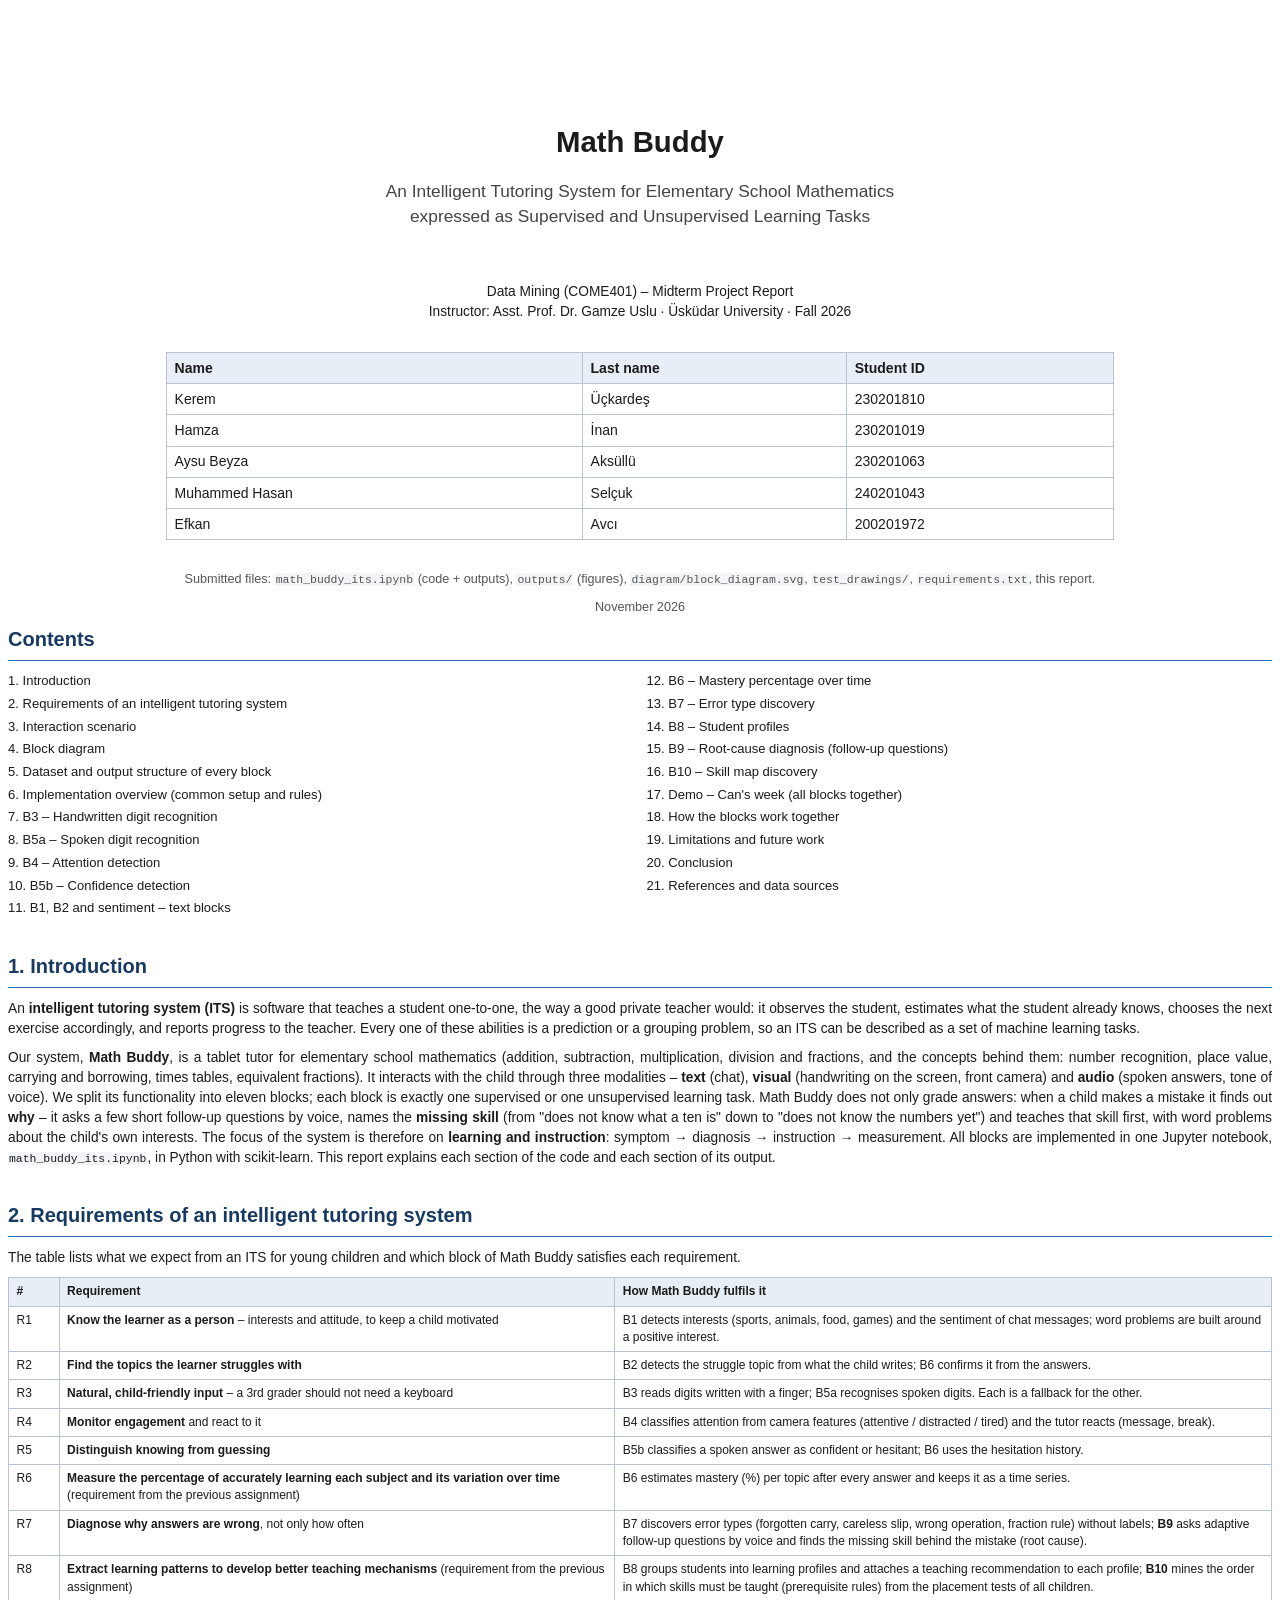
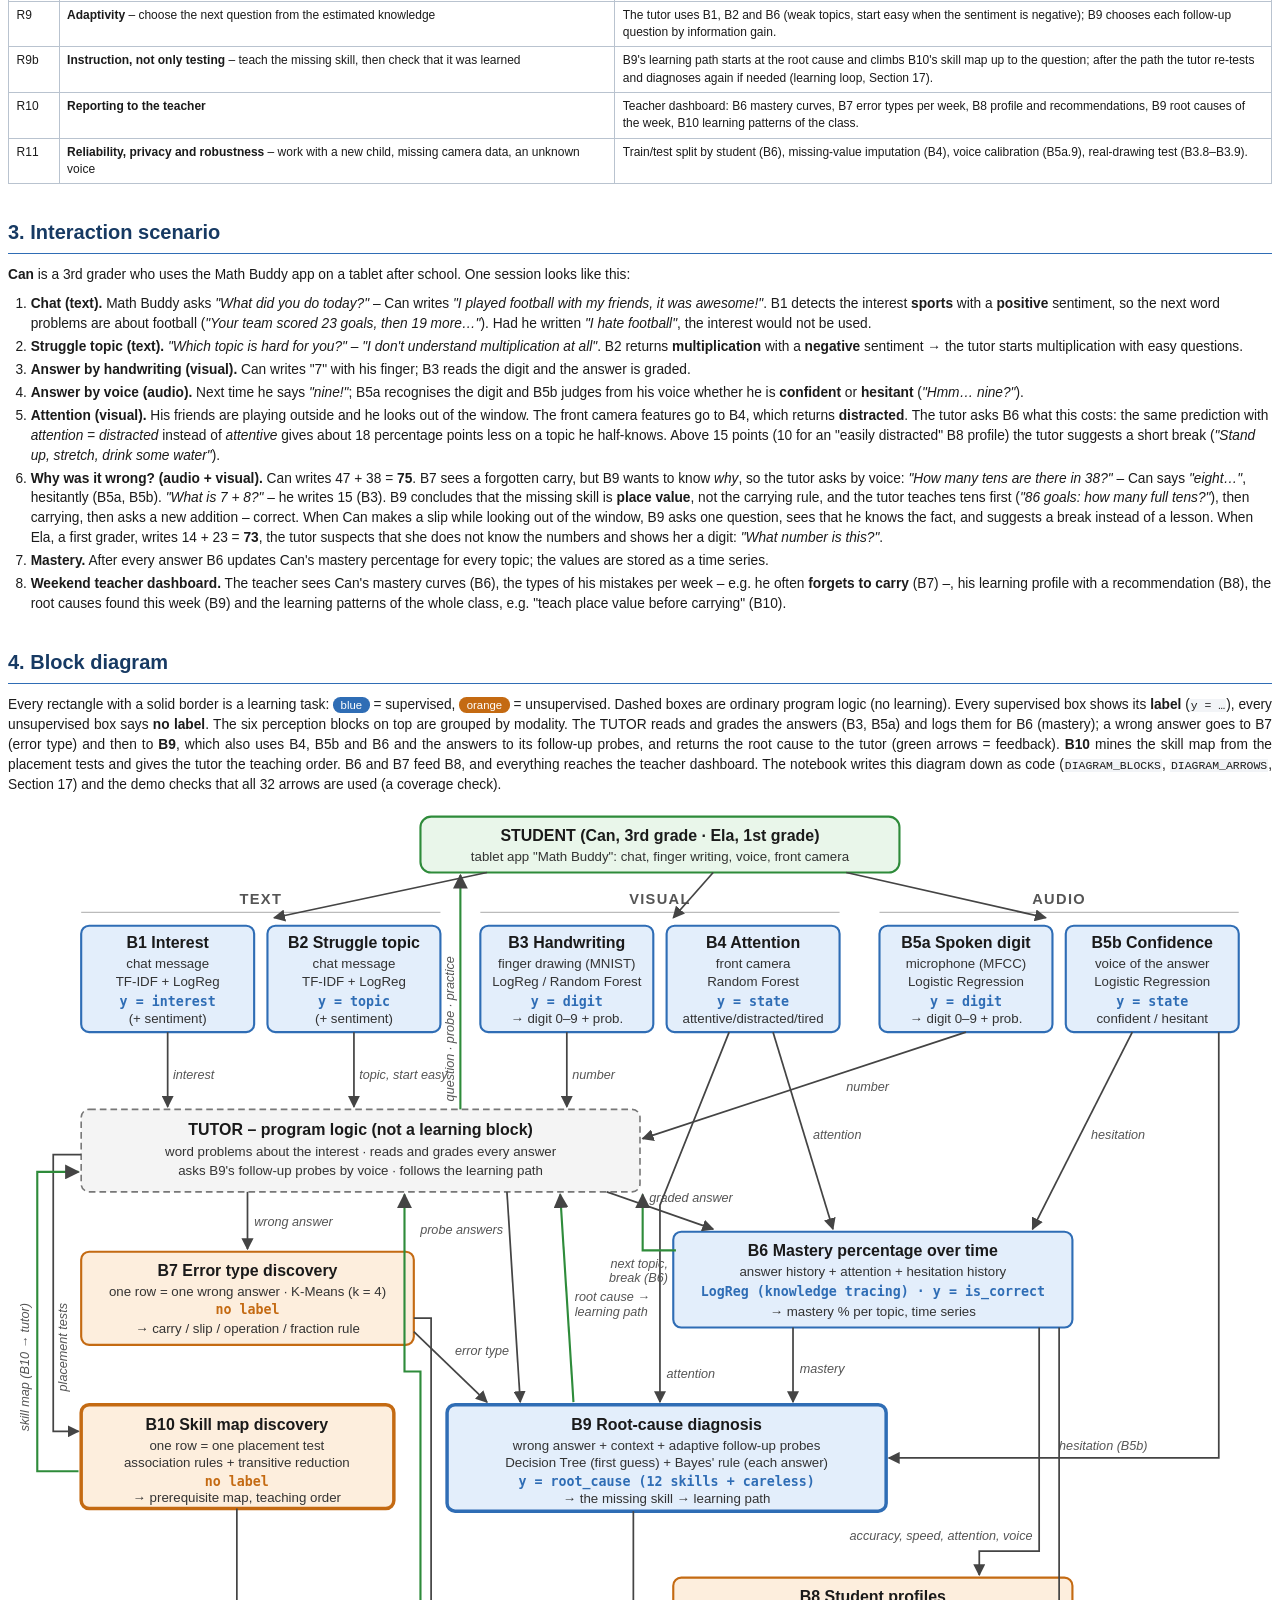
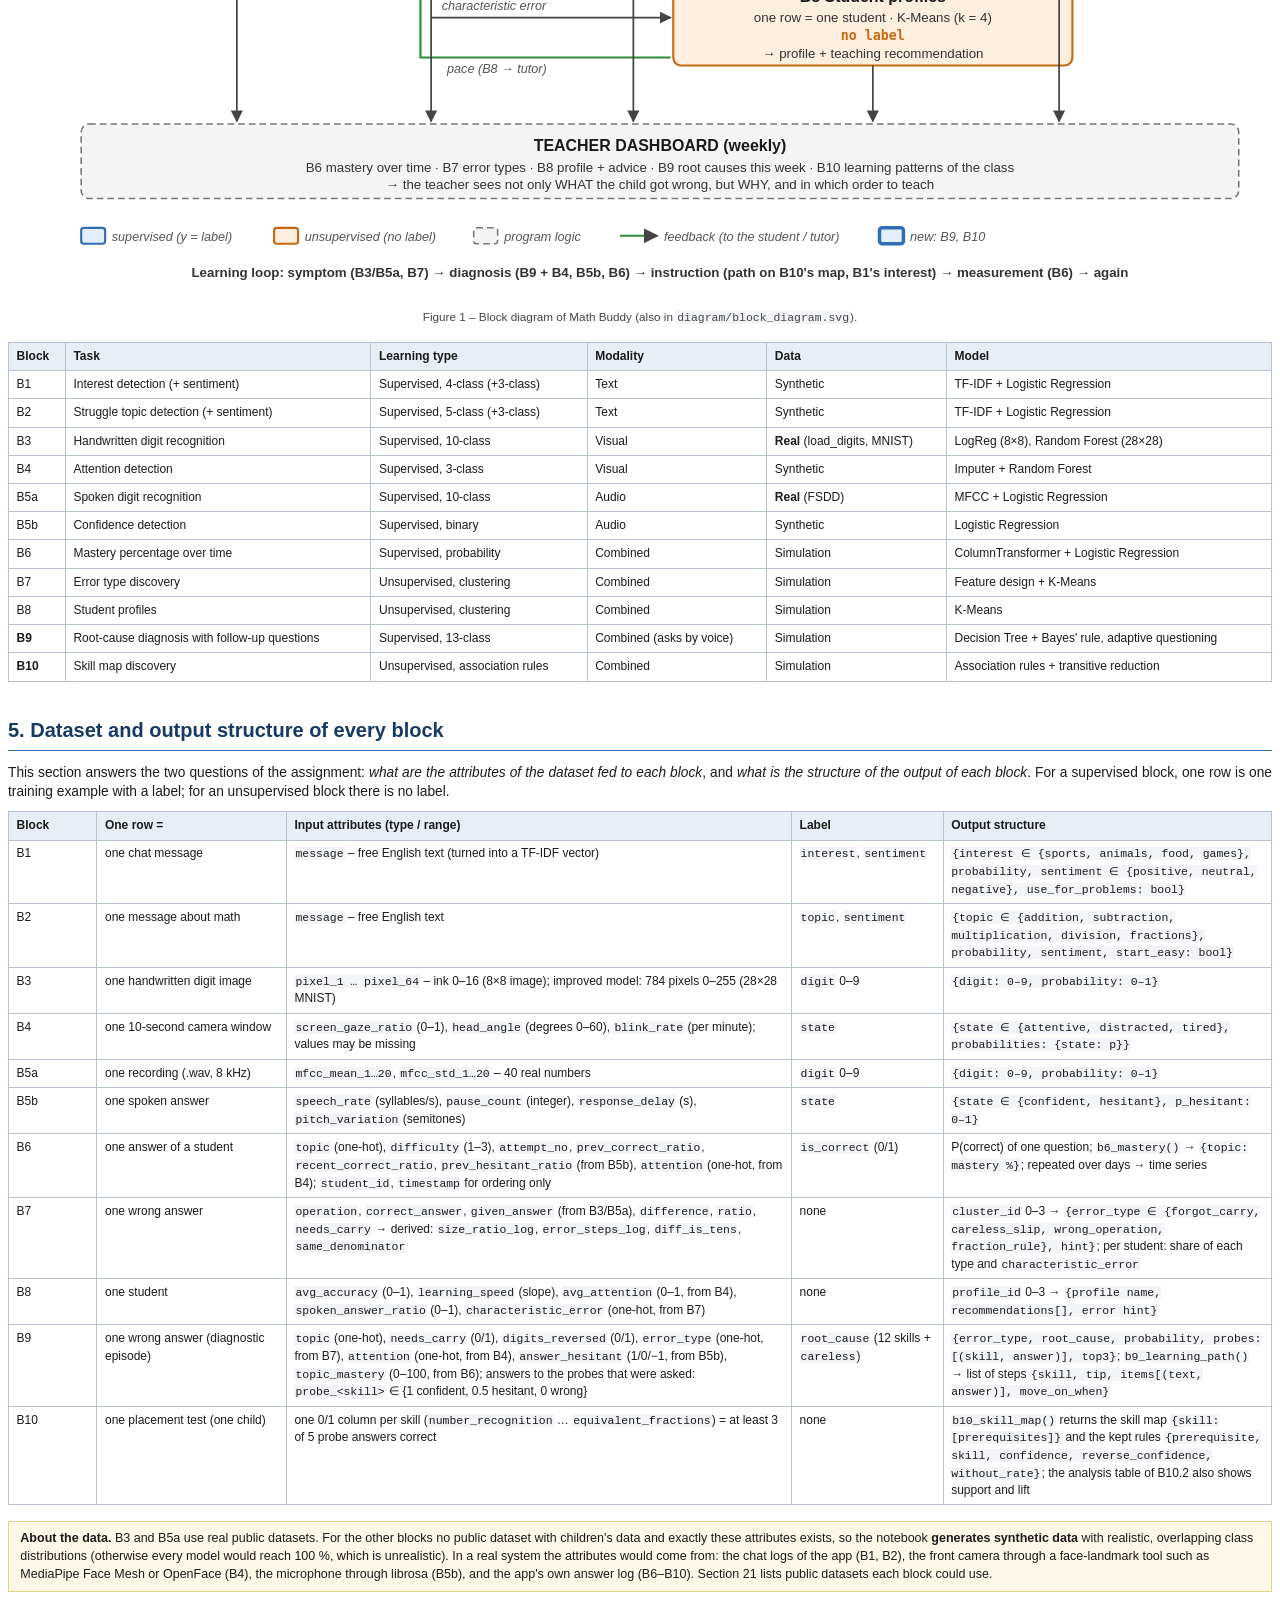
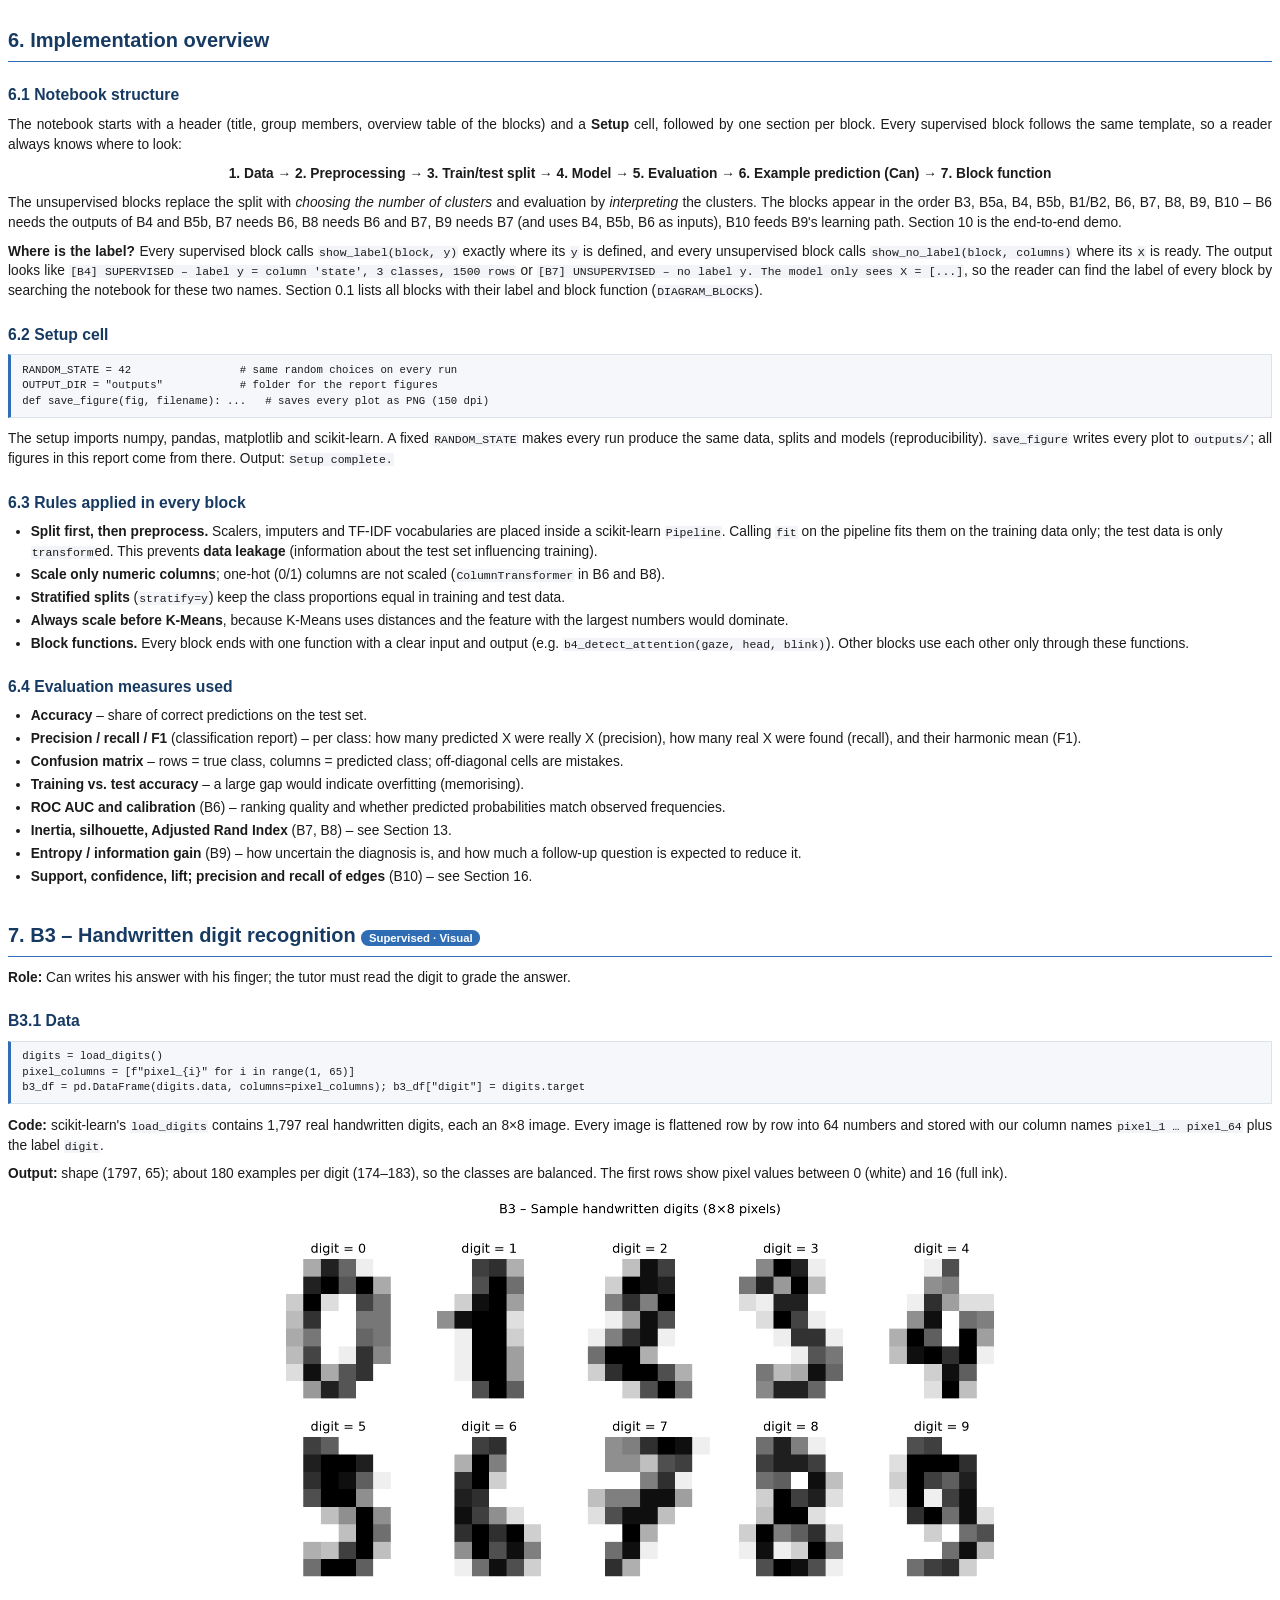
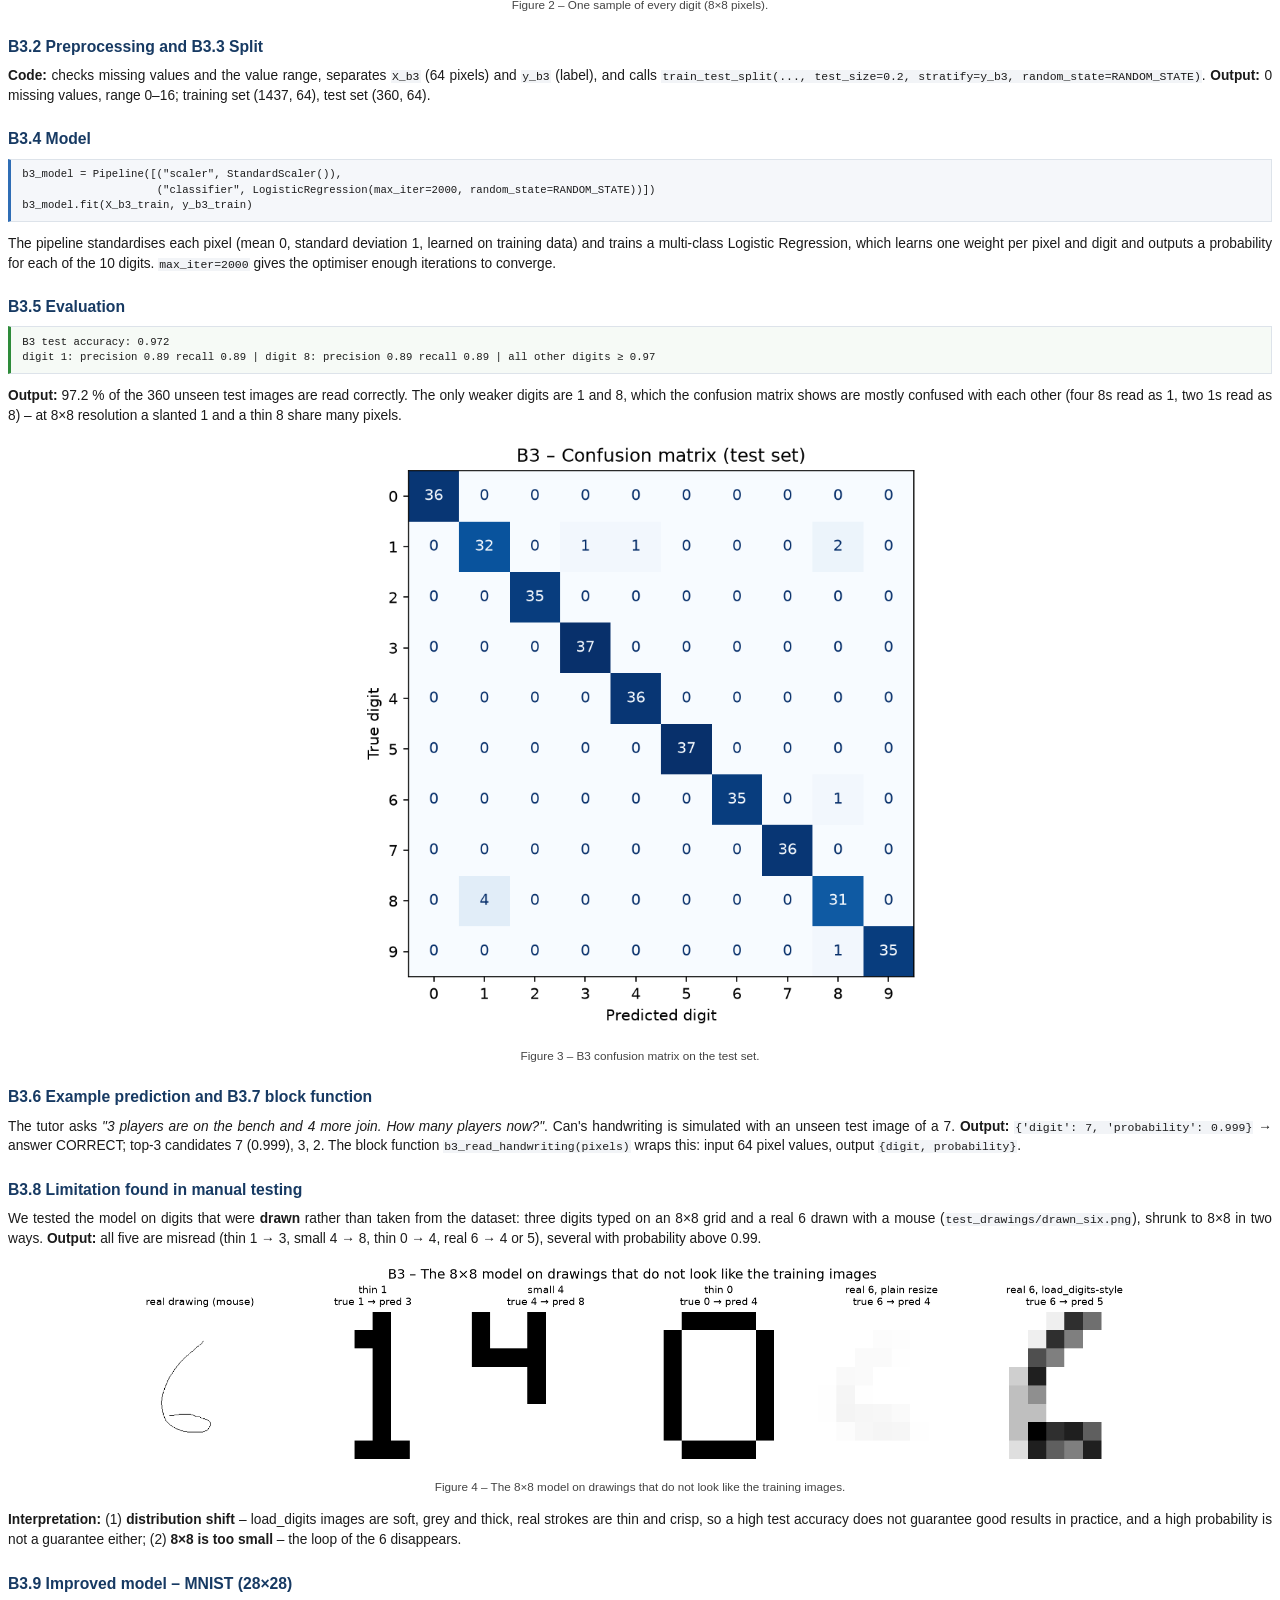
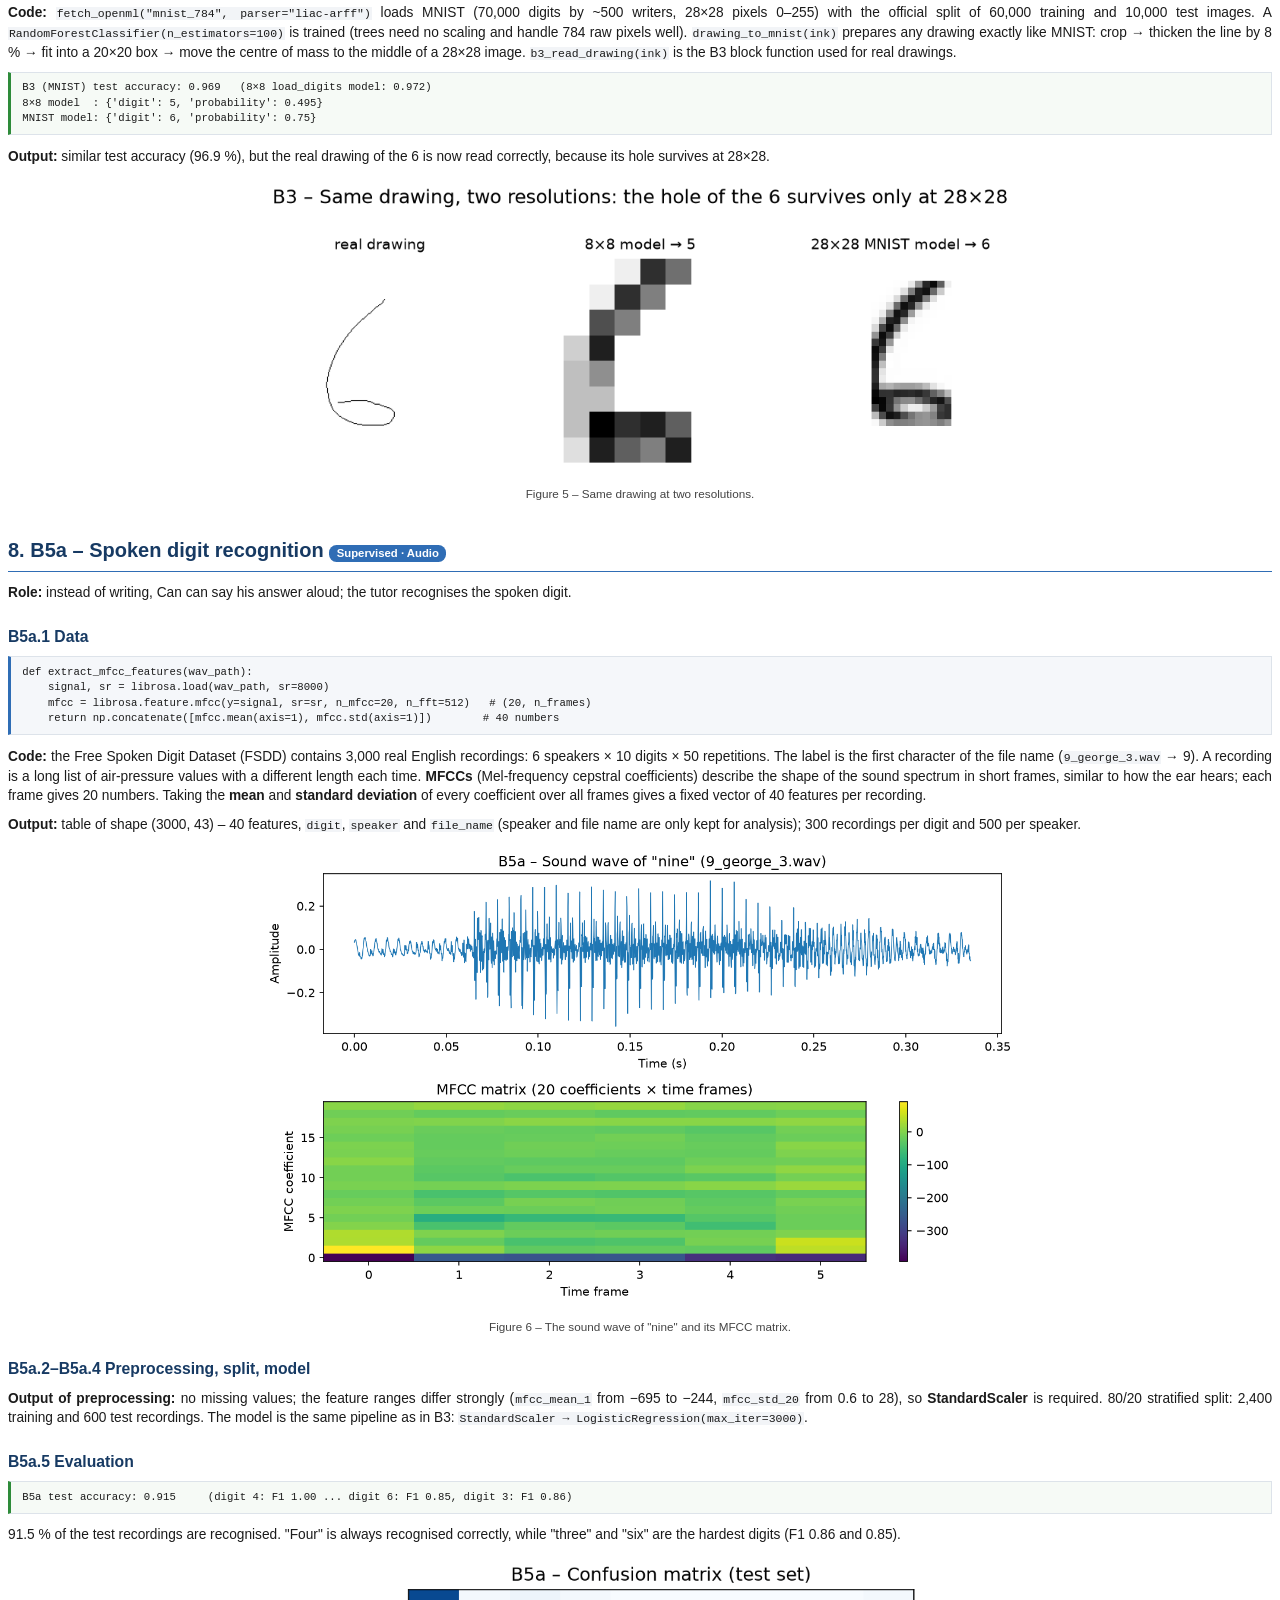
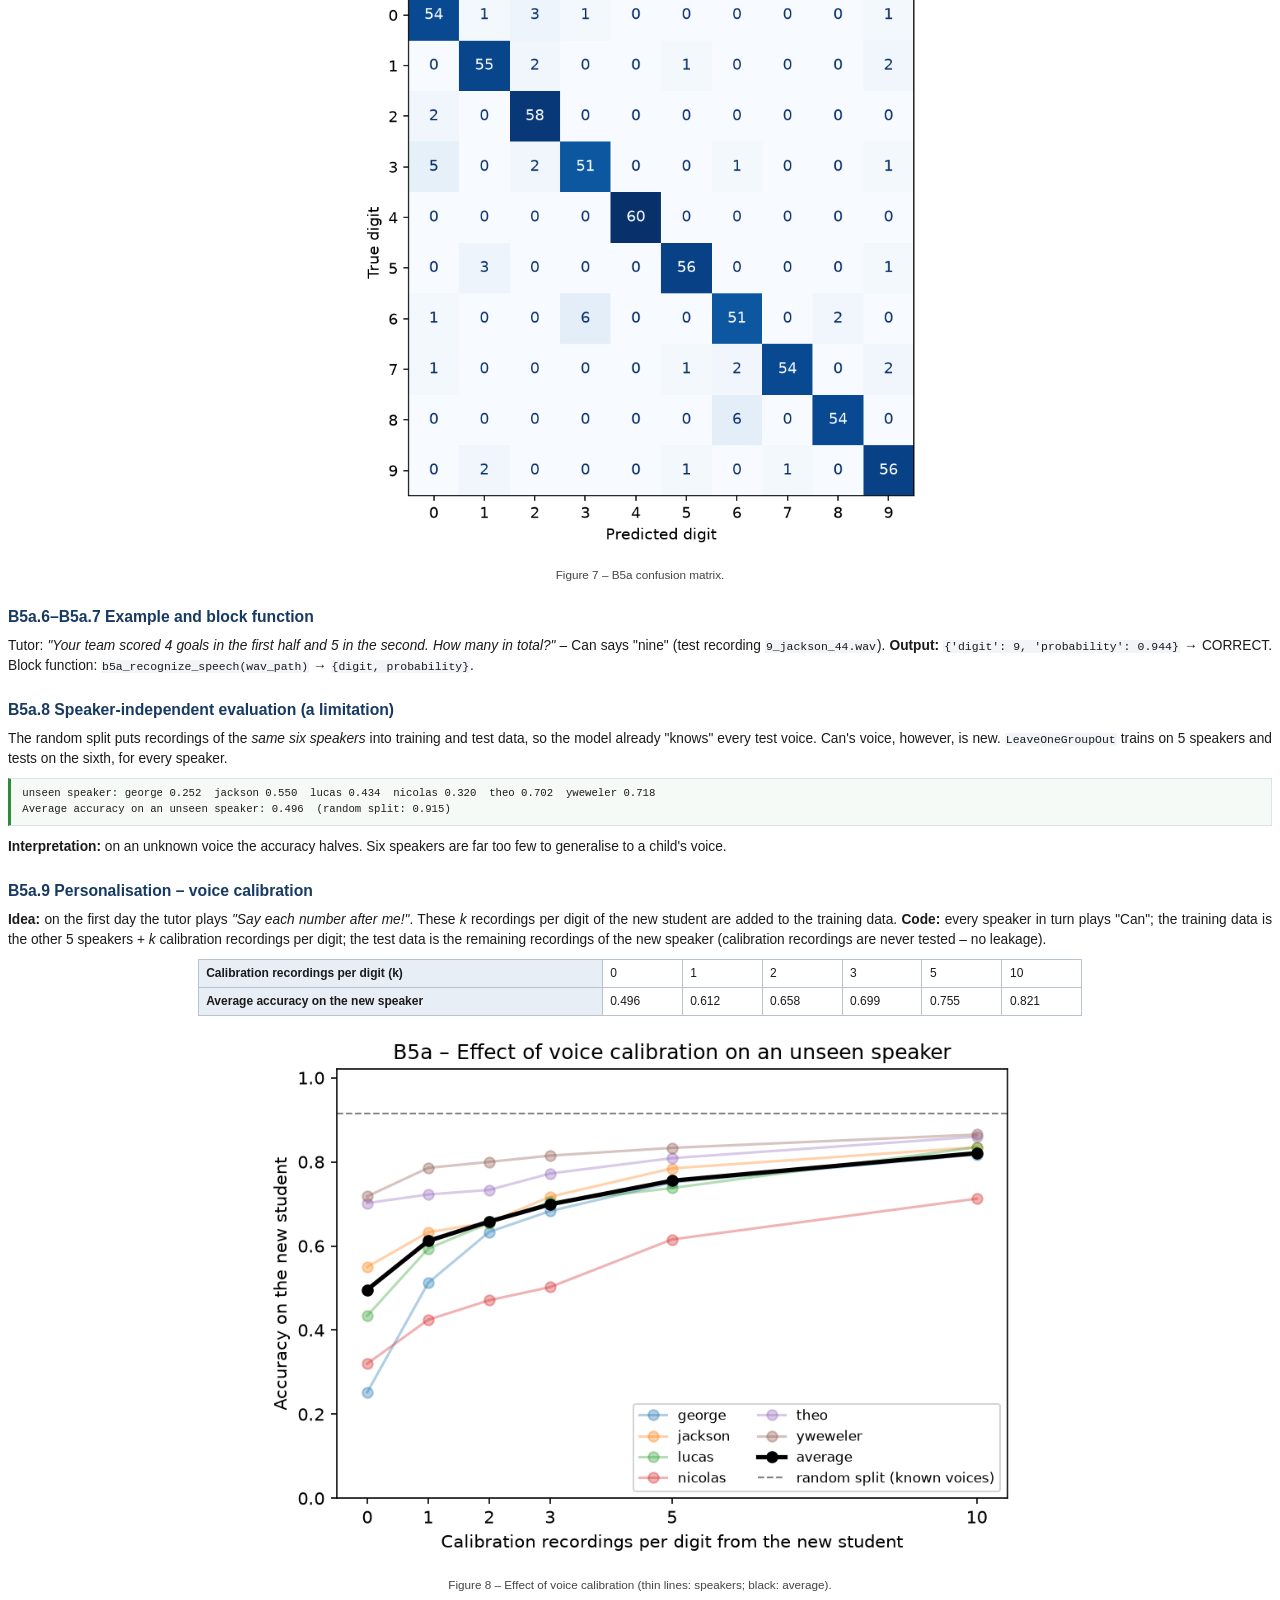
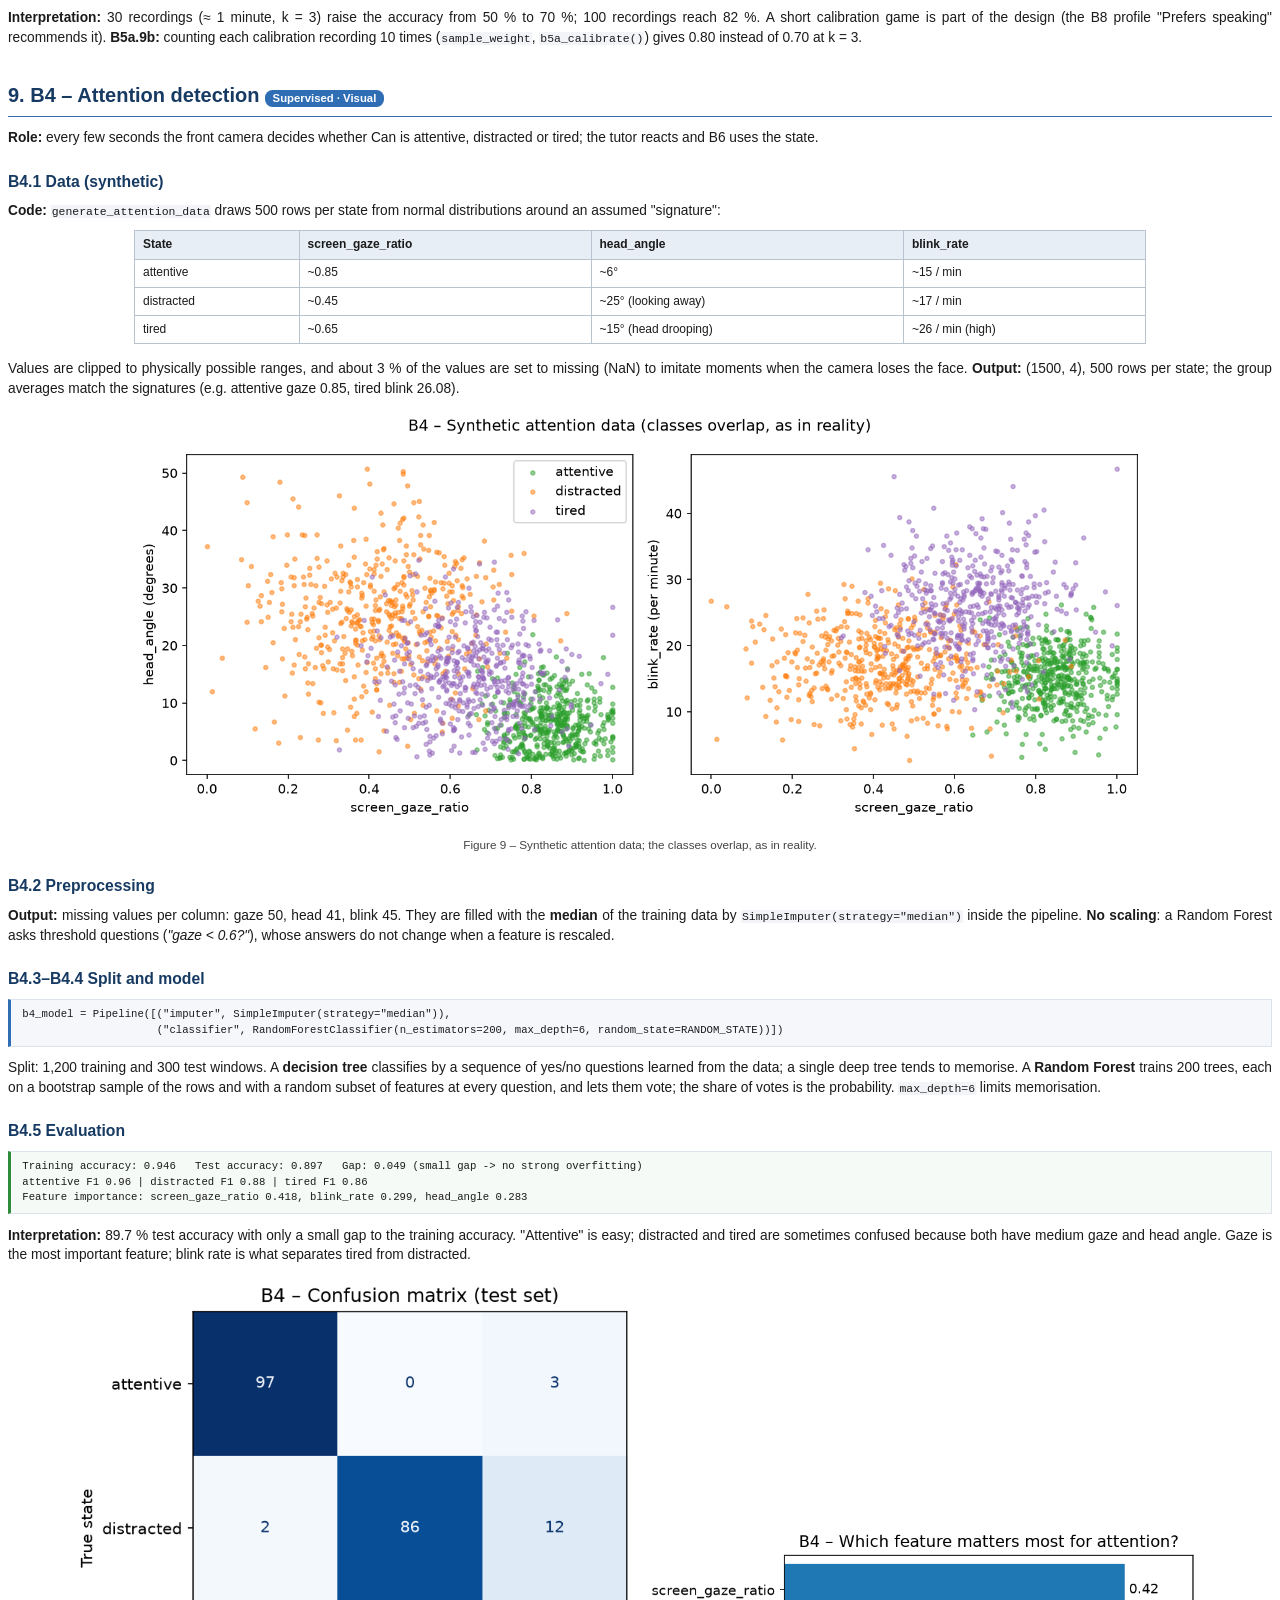
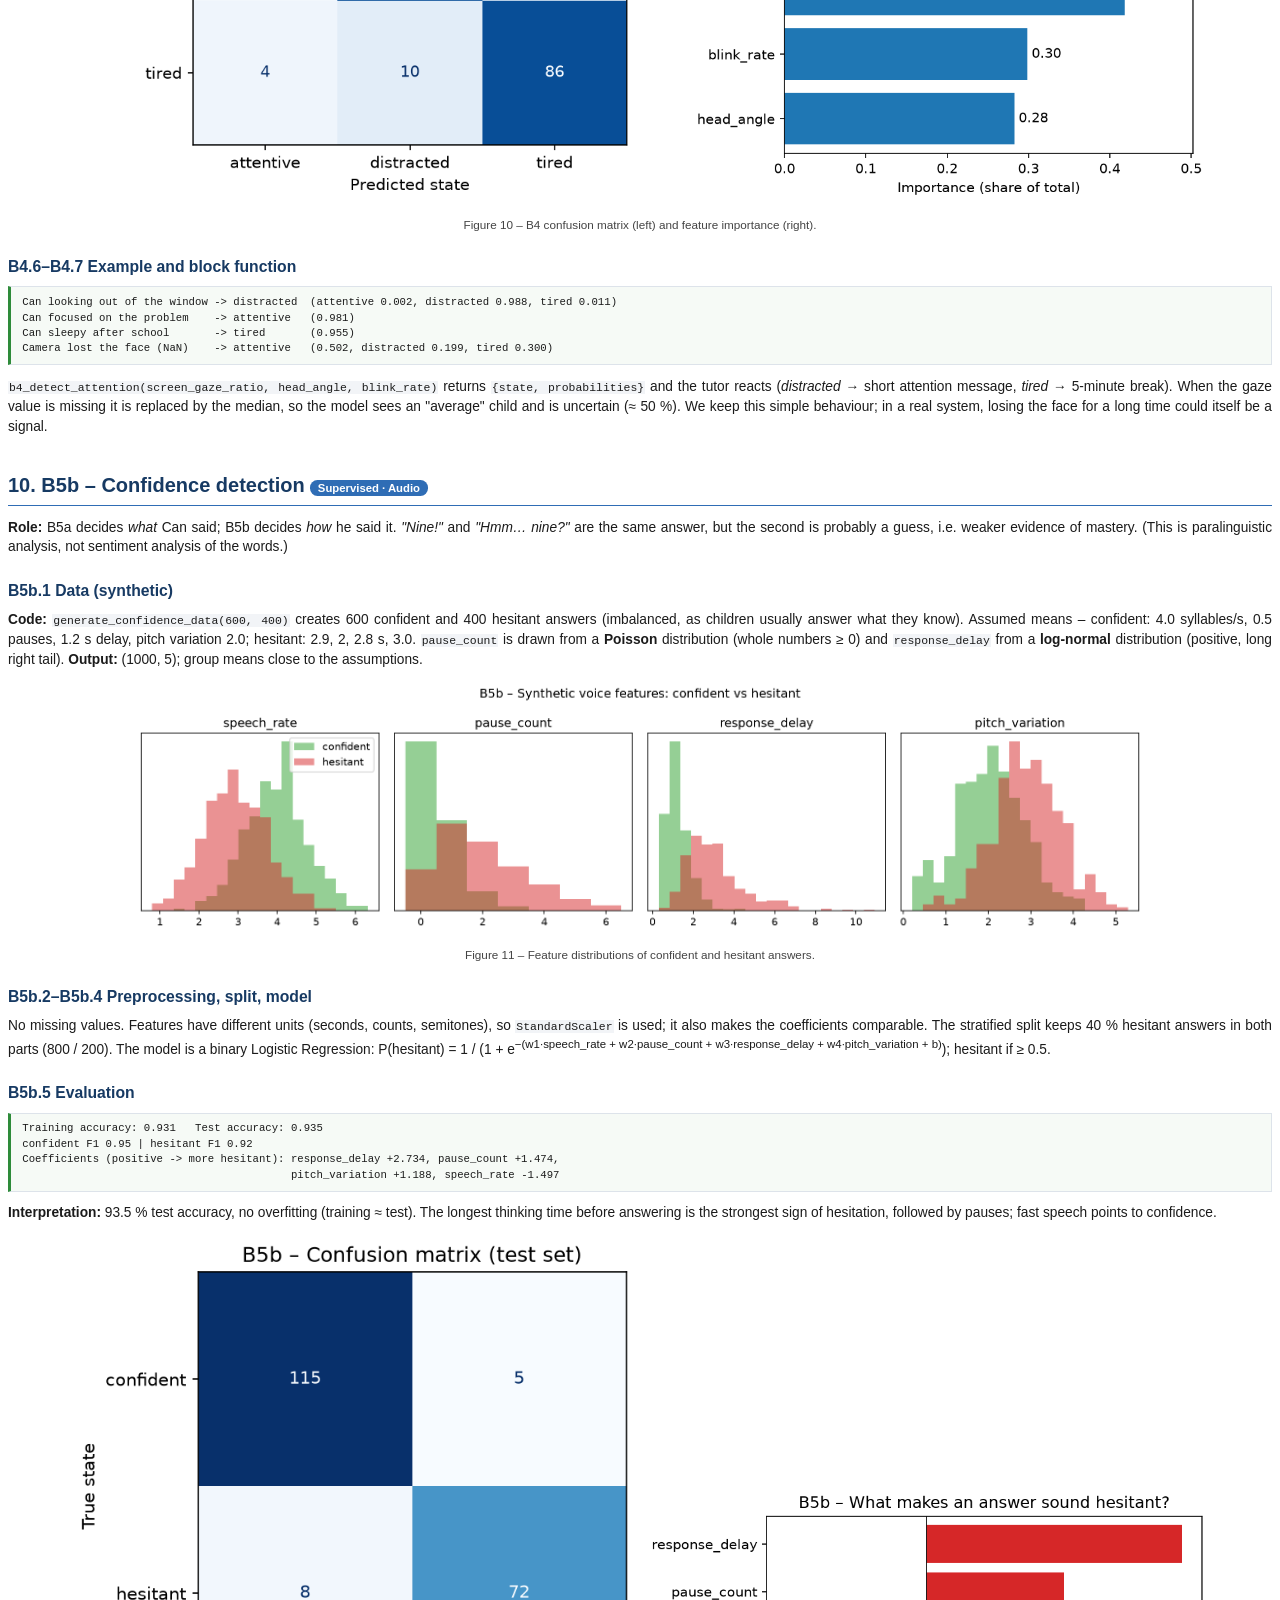
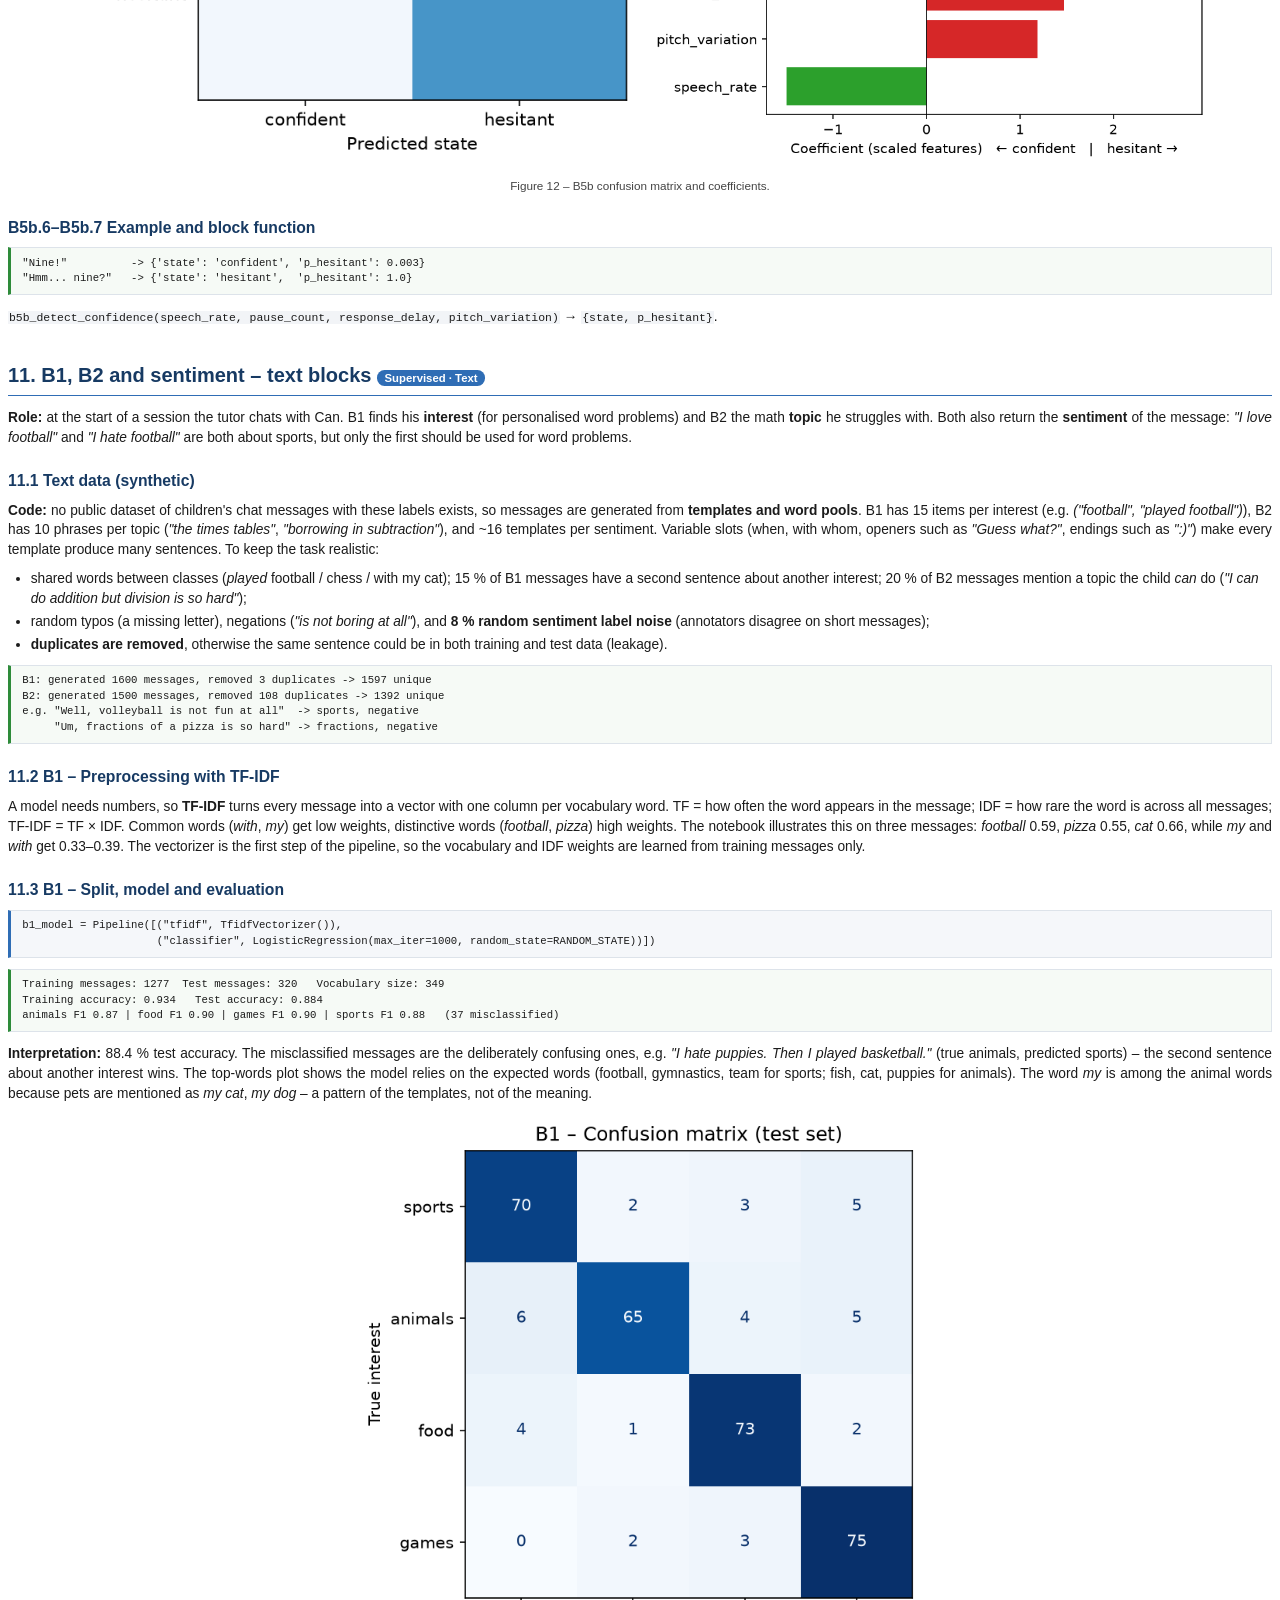
==== commit d365c4e7: "Fix review findings: model selection, learning simulation, calibration, honest wording - Sentiment n" ====
--- a/report/report.html
+++ b/report/report.html
@@ -42,12 +42,14 @@
   <h1>Math Buddy</h1>
   <div class="sub">An Intelligent Tutoring System for Elementary School Mathematics<br>
   expressed as Supervised and Unsupervised Learning Tasks</div>
-  <p style="text-align:center">Machine Learning – Midterm Project Report</p>
+  <p style="text-align:center">Data Mining (COME401) – Midterm Project Report<br>Instructor: Asst. Prof. Dr. Gamze Uslu · Üsküdar University · Fall 2026</p>
   <table>
     <tr><th>Name</th><th>Last name</th><th>Student ID</th></tr>
-    <tr><td>TBD</td><td>TBD</td><td>TBD</td></tr>
-    <tr><td>TBD</td><td>TBD</td><td>TBD</td></tr>
-    <tr><td>TBD</td><td>TBD</td><td>TBD</td></tr>
+    <tr><td>Kerem</td><td>Üçkardeş</td><td>230201810</td></tr>
+    <tr><td>Hamza</td><td>İnan</td><td>230201019</td></tr>
+    <tr><td>Aysu Beyza</td><td>Aksüllü</td><td>230201063</td></tr>
+    <tr><td>Muhammed Hasan</td><td>Selçuk</td><td>240201043</td></tr>
+    <tr><td>Efkan</td><td>Avcı</td><td>200201972</td></tr>
   </table>
   <p style="text-align:center; font-size:9.5pt; color:#555">Submitted files: <code>math_buddy_its.ipynb</code> (code + outputs),
   <code>outputs/</code> (figures), <code>diagram/block_diagram.svg</code>, <code>test_drawings/</code>, <code>requirements.txt</code>, this report.</p>
@@ -153,7 +155,7 @@
 (B3, B5a) and logs them for B6 (mastery); a wrong answer goes to B7 (error type) and then to <b>B9</b>, which also uses B4, B5b and B6 and the answers to its
 follow-up probes, and returns the root cause to the tutor (green arrows = feedback). <b>B10</b> mines the skill map from the placement tests and gives the
 tutor the teaching order. B6 and B7 feed B8, and everything reaches the teacher dashboard. The notebook writes this diagram down as code
-(<code>DIAGRAM_BLOCKS</code>, <code>DIAGRAM_ARROWS</code>, Section 17) and the demo checks that all 32 arrows are used.</p>
+(<code>DIAGRAM_BLOCKS</code>, <code>DIAGRAM_ARROWS</code>, Section 17) and the demo checks that all 32 arrows are used (a coverage check).</p>
 <figure><img src="../diagram/block_diagram.svg" style="width:100%">
 <figcaption>Figure 1 – Block diagram of Math Buddy (also in <code>diagram/block_diagram.svg</code>).</figcaption></figure>
 
@@ -190,7 +192,7 @@
 <tr><td>B7</td><td>one wrong answer</td><td><code>operation</code>, <code>correct_answer</code>, <code>given_answer</code> (from B3/B5a), <code>difference</code>, <code>ratio</code>, <code>needs_carry</code> → derived: <code>size_ratio_log</code>, <code>error_steps_log</code>, <code>diff_is_tens</code>, <code>same_denominator</code></td><td>none</td><td><code>cluster_id</code> 0–3 → <code>{error_type ∈ {forgot_carry, careless_slip, wrong_operation, fraction_rule}, hint}</code>; per student: share of each type and <code>characteristic_error</code></td></tr>
 <tr><td>B8</td><td>one student</td><td><code>avg_accuracy</code> (0–1), <code>learning_speed</code> (slope), <code>avg_attention</code> (0–1, from B4), <code>spoken_answer_ratio</code> (0–1), <code>characteristic_error</code> (one-hot, from B7)</td><td>none</td><td><code>profile_id</code> 0–3 → <code>{profile name, recommendations[], error hint}</code></td></tr>
 <tr><td>B9</td><td>one wrong answer (diagnostic episode)</td><td><code>topic</code> (one-hot), <code>needs_carry</code> (0/1), <code>digits_reversed</code> (0/1), <code>error_type</code> (one-hot, from B7), <code>attention</code> (one-hot, from B4), <code>answer_hesitant</code> (1/0/−1, from B5b), <code>topic_mastery</code> (0–100, from B6); answers to the probes that were asked: <code>probe_&lt;skill&gt;</code> ∈ {1 confident, 0.5 hesitant, 0 wrong}</td><td><code>root_cause</code> (12 skills + <code>careless</code>)</td><td><code>{error_type, root_cause, probability, probes: [(skill, answer)], top3}</code>; <code>b9_learning_path()</code> → list of steps <code>{skill, tip, items[(text, answer)], move_on_when}</code></td></tr>
-<tr><td>B10</td><td>one placement test (one child)</td><td>one 0/1 column per skill (<code>number_recognition</code> … <code>equivalent_fractions</code>) = at least 3 of 5 probe answers correct</td><td>none</td><td>rules <code>{if_knows, then_knows, support, confidence, lift, without_rate}</code>; skill map <code>{skill: [prerequisites]}</code></td></tr>
+<tr><td>B10</td><td>one placement test (one child)</td><td>one 0/1 column per skill (<code>number_recognition</code> … <code>equivalent_fractions</code>) = at least 3 of 5 probe answers correct</td><td>none</td><td><code>b10_skill_map()</code> returns the skill map <code>{skill: [prerequisites]}</code> and the kept rules <code>{prerequisite, skill, confidence, reverse_confidence, without_rate}</code>; the analysis table of B10.2 also shows support and lift</td></tr>
 </table>
 
 <div class="note"><b>About the data.</b> B3 and B5a use real public datasets. For the other blocks no public dataset with
@@ -488,12 +490,24 @@
 <h3>11.5 Sentiment – the second output of B1 and B2</h3>
 <p><b>Code:</b> one 3-class model (positive / neutral / negative) is trained on all B1 and B2 messages (2,989 messages). TF-IDF on single words ignores word
 order, so in <i>"Chess is not boring"</i> the word <i>boring</i> points to negative. With <code>ngram_range=(1, 2)</code> TF-IDF also creates features for
-<b>pairs of neighbouring words</b> (bigrams, e.g. <i>"not boring"</i>, <i>"so boring"</i>). Both versions are compared.</p>
-<pre class="out">single words (1,1)         test accuracy: 0.893
-words + word pairs (1,2)   test accuracy: 0.905
-"Chess is so boring":  (1,1) -> positive (wrong)   (1,2) -> negative (correct)</pre>
+<b>pairs of neighbouring words</b> (bigrams, e.g. <i>"not boring"</i>, <i>"so boring"</i>). The two versions are compared with 5-fold
+<b>cross-validation on the training messages</b>; the test set is used only once, for the chosen model.</p>
+<pre class="out">single words (1,1)         cross-validation accuracy (training messages): 0.898
+words + word pairs (1,2)   cross-validation accuracy (training messages): 0.910
+"Chess is so boring":  (1,1) -> positive (wrong)   (1,2) -> negative (correct)
+Test accuracy of the chosen model: 0.905</pre>
 <p>The bigram version is kept as <code>sentiment_model</code> (negative F1 0.92, neutral 0.90, positive 0.89).</p>
 <figure><img class="w45" src="../outputs/sentiment_confusion_matrix.png"><figcaption>Figure 16 – Sentiment confusion matrix.</figcaption></figure>
+<p><b>Lexicon priors (our lecture of week 5).</b> As in the lecture, a small list of positive and negative words gives three features per message –
+<code>pos_ratio</code>, <code>neg_ratio</code>, <code>net_sentiment</code> – which are scaled (<code>StandardScaler</code>) and stacked next to the TF-IDF
+features (<code>hstack</code>) before the Logistic Regression. Test accuracy (small training sets: mean of 10 random draws):</p>
+<table class="w70" style="margin-left:auto;margin-right:auto">
+<tr><th>Training messages</th><th>TF-IDF only</th><th>TF-IDF + lexicon priors</th></tr>
+<tr><td>30</td><td>0.543</td><td><b>0.654</b></td></tr><tr><td>60</td><td>0.603</td><td><b>0.684</b></td></tr>
+<tr><td>2,391 (all)</td><td><b>0.905</b></td><td>0.896</td></tr></table>
+<p>The prior helps a lot when there are few labelled messages – exactly the situation of a new app – and stops helping when data is plentiful, because
+TF-IDF then learns the same words by itself. A lexicon also cannot read negation (<i>"not boring"</i> counts as negative). We keep the TF-IDF model for
+the full data and would use the lexicon features for a new topic or language with little data.</p>
 
 <h3>11.6 Block functions and examples</h3>
 <pre class="out">b1 "Today I played football with my friends, it was awesome!" -> sports 0.715, positive, use_for_problems True
@@ -623,6 +637,18 @@
 silhouette: 0.491  0.628  0.717  0.678  0.677  0.665  0.606</pre>
 <p>Both measures point to <b>k = 4</b>: the elbow is at 4 and the silhouette is highest there (0.717 = well separated clusters).</p>
 <figure><img class="w80" src="../outputs/b7_choose_k.png"><figcaption>Figure 20 – Choosing the number of error types.</figcaption></figure>
+<h3>B7.3b K-Means++ initialization (our lecture of week 8)</h3>
+<p>K-Means depends on its start: centres that begin in the same dense region can end in a poor local minimum. <b>K-Means++</b> picks the first centre at
+random and every next centre with probability proportional to <b>D(x)²</b>, the squared distance to the nearest centre chosen so far, so the start is spread
+over the data. All <code>KMeans(...)</code> calls write <code>init="k-means++"</code>; <code>kmeans_plus_plus_init()</code> implements the seeding in a
+few lines. With a single start (<code>n_init=1</code>), 20 seeds, B7 data:</p>
+<pre class="out">start                       mean inertia   worst inertia   mean iterations   mean ARI
+random points                   15,367          31,495             8.7           0.765
+K-Means++ (ours)                13,595          30,661             8.1           0.755
+K-Means++ (scikit-learn)        12,697          12,700             5.1           0.772</pre>
+<p>Our K-Means++ gives a lower mean inertia and converges faster than random starts. scikit-learn's version is the most stable (worst run almost equal to
+the mean) because it is the <i>greedy</i> variant: at each step it draws several candidates with the D(x)² probabilities and keeps the one that lowers the
+inertia most. With <code>n_init=10</code> (our real models) all three reach the same clusters.</p>
 
 <h3>B7.4 Model and naming the clusters</h3>
 <p><code>KMeans(n_clusters=4, n_init=10)</code> returns only numbers 0–3; the code names them automatically from the centres: most <code>diff_is_tens</code> →
@@ -716,6 +742,13 @@
 hidden ability:         profile "Slow progress · Needs support" -0.706 (lowest)</pre>
 <p><b>Interpretation:</b> the profiles correspond to real hidden differences that K-Means never saw. Learning speed is the noisiest input – about 250 answers
 in four weeks are few for estimating a slope; it would become more reliable over a semester.</p>
+<h3>B8.5b Outlier analysis – students who fit no profile</h3>
+<p>K-Means puts <i>every</i> student into a profile, also one who is unlike all of them; such a child should not get the standard recommendation. Two methods
+flag outliers: (1) the <b>distance to the own profile centre</b> in the scaled K-Means space, above the 95th percentile of all students (2.31), and
+(2) an <b>Isolation Forest</b> (<code>contamination=0.05</code>), which isolates unusual points with few random splits. Each flags 10 of the 200 students,
+4 by both. Check against the hidden traits that neither method sees: the most extreme hidden trait has |z| = 2.15 (distance) and 2.29 (Isolation Forest) on
+average for flagged students, but 1.37 for the others – the flagged children really are unusual. <code>b8_outlier_check()</code> is added to B8's output:
+on the dashboard the teacher sees "does not fit the profile – most unusual: …" (Can fits his profile: distance 1.08).</p>
 
 <h3>B8.6 Block function and Can's profile</h3>
 <pre class="out">Can's B8 input: avg_accuracy 0.581, learning_speed 0.326, avg_attention 0.611, spoken_answer_ratio 0.527, forgot_carry
@@ -802,15 +835,18 @@
 <code>show_label("B9", …)</code> prints the label: <code>root_cause</code>, 13 classes.</p>
 
 <h3>B9.4 Model (a) – decision tree for the first guess</h3>
-<pre class="out">max_depth  leaves  train_accuracy  test_accuracy
-        2       4           0.388          0.374
-        6      59           0.551          0.536
-        8     164           0.586          0.563
-       12     478           0.617          0.571
-     None     587           0.625          0.558</pre>
+<pre class="out">max_depth  leaves  train_accuracy  cv_accuracy      (5-fold cross-validation on the training children, grouped by child)
+        2       4           0.388        0.376
+        4      16           0.476        0.455
+        6      59           0.551        0.534
+        8     164           0.586        0.555
+       12     478           0.617        0.552
+     None     587           0.625        0.547
+Chosen by cross-validation: max_depth = 8. Test accuracy, measured once: 0.563</pre>
 <p>A decision tree can be read as a flow chart of yes/no questions, so the teacher (and we) can see why it starts with a guess. <code>max_depth</code> limits the
-number of questions in a row; <code>min_samples_leaf=20</code> keeps every leaf based on at least 20 examples. We choose <b>depth 8</b>: deeper trees gain less than one
-point on the test children but have three times more leaves; the unlimited tree is already worse (overfitting). The first split is
+number of questions in a row; <code>min_samples_leaf=20</code> keeps every leaf based on at least 20 examples. The depth is chosen by
+<b>cross-validation on the training children</b> (<code>GroupKFold</code>, a child's answers never in two folds), not on the test children: depth 8 is
+the best, deeper trees are slightly worse (overfitting) and have three times more leaves. The test children are used once, afterwards. The first split is
 <i>"is B7's error type careless_slip?"</i>, followed by the topic and B6's mastery; the most important columns are <code>topic_mastery</code> (0.38) and
 <code>error_type_careless_slip</code> (0.18). The context alone finds the right cause 56 % of the time – not enough, which is why the tutor asks.</p>
 
@@ -847,6 +883,14 @@
  B9 tree only     0.563   0.000
   B9 adaptive     0.823   2.278
 B9 all probes     0.829   6.357</pre>
+<p><b>What the 82 % is.</b> In this dataset the context column <code>topic_mastery</code> is generated from the hidden skills and the probe answers come
+from the simulation, so 82 % is the accuracy of <b>B9 given its inputs</b>, not of the whole system end to end; the demo (Section 17) runs B9 on the real
+outputs of B3, B5a, B5b, B4 and B6 for a few cases. <b>Calibration</b> of the stopping rule (does "80 % sure" mean 80 % right?):</p>
+<pre class="out">final probability   (0, 0.5]   (0.5, 0.8]   (0.8, 0.9]   (0.9, 1.0]
+diagnoses              171         924         1811         1094
+share correct         0.44        0.65         0.86         0.96</pre>
+<p>When B9 stops at ≥ 80 %, it is right 86–96 % of the time: the probabilities are, if anything, slightly cautious, although the Bayes update assumes
+that the probe answers are independent given the cause.</p>
 <figure><img class="w70" src="../outputs/b9_probes_vs_accuracy.png"><figcaption>Figure 25 – Diagnosis accuracy and number of follow-up questions on the 400 test children.</figcaption></figure>
 <p><b>Interpretation:</b> translating B7's error type finds the real cause only 31 % of the time. The context lifts it to 56 %, and the follow-up questions to
 <b>82 % with 2.3 questions on average – almost the same as asking all 6.4 probes (83 %)</b>. Per cause, carrying, borrowing and fractions are found
@@ -866,13 +910,20 @@
 <h3>B9.9 Does the diagnosis help the child learn? (simulation)</h3>
 <p>For each of the 400 test children with a gap, <code>items_until_mastered</code> counts the items (questions + probes + practice) until every skill of the topic is
 known. <b>B9 off:</b> the tutor keeps giving topic questions; a child picks up the missing skill from one question with 5 % chance. <b>B9 on:</b> after each
-wrong answer B9 diagnoses, then the child practises the diagnosed skill (30 % chance per item if its prerequisites are known).</p>
+wrong answer B9 diagnoses, then the child practises the diagnosed skill (30 % chance per item if its prerequisites are known). To separate the effect
+of the <i>diagnosis</i> from the effect of the <i>practice rate</i>, two more variants use exactly the same practice as "B9 on": <b>random diagnosis</b>
+(practise a random skill of the topic) and <b>ideal diagnosis</b> (always the true missing skill). A child who still misses a skill after 150 items counts
+as <b>not mastered</b>.</p>
 <pre class="out">Children who had something to learn: 346
-Items until the topic is mastered      B9 off   B9 on
-mean                                    43.4    17.6
-median                                  32.5    13.0</pre>
+                   mastered within 150 items   mean items (stopped at 150)   median items
+B9 off                       0.971                       44.4                    36
+random diagnosis             0.908                       57.2                    41
+B9 on                        1.000                       16.9                    13
+ideal diagnosis              1.000                       10.4                     8</pre>
 <figure><img class="w70" src="../outputs/b9_learning_effect.png"><figcaption>Figure 26 – Share of children who mastered their topic after a number of items, with and without B9 (simulation).</figcaption></figure>
-<p><b>Interpretation:</b> with the diagnosis children need about <b>2.5× fewer items</b>. The exact numbers depend on our assumptions (5 % and 30 %), so this is
+<p><b>Interpretation:</b> with B9 children need about <b>2.6× fewer items</b> than without it, and all of them master the topic. The gain comes from the
+<b>diagnosis</b>, not from the higher practice rate: with the same practice, a random diagnosis is even worse than no diagnosis (57 items, 9 % never
+finish), and the ideal diagnosis shows the remaining room (10 items). The exact numbers depend on our assumptions (5 % and 30 %), so this is
 not a measurement of real children; it shows the <b>mechanism</b> – practice works only on the skill that is really missing, so a correct diagnosis saves time,
 and a wrong one (B9 is wrong about 18 % of the time) only costs a few items before the next diagnosis corrects it. This is the ablation "B9 on / off".</p>
 
@@ -926,7 +977,8 @@
 <code>times_tables → equivalent_fractions</code> was kept as a rule but then removed by the transitive reduction, because the chain
 times_tables → division_facts → fraction_concept → equivalent_fractions already connects the two skills. The threshold matters:
 too strict breaks the chains, too loose adds shortcuts – the sensitivity table shows it honestly. With real data there is no "true" map; the mined map would be
-reviewed by teachers.</p>
+reviewed by teachers. A fairer comparison reduces the teacher's map in the same way (13 edges): recall 12/13 = <b>0.92</b>; and 13 of the 14 real
+prerequisites are still <i>reachable</i> through chains of discovered edges (only counting → place_value is lost).</p>
 
 <h3>B10.5 Learning patterns for the teacher</h3>
 <pre class="out">Only 4% of the children without number_recognition know counting -> teach number_recognition first
@@ -941,7 +993,10 @@
 <p><b>Section 0.1 of the notebook writes the block diagram down as code</b>: <code>DIAGRAM_BLOCKS</code> lists every block with its learning type, modality,
 <b>label</b> and block function; <code>DIAGRAM_ARROWS</code> lists the 32 arrows of Figure 1 and what flows along each. The demo (section 10) calls only block
 functions and prints every arrow it uses with <code>arrow(source, target, message)</code>, which refuses any arrow that is not in the diagram. At the end it
-checks that <b>all 32 arrows were used</b> – so every arrow of the diagram can be found in the code and every line of the output in the diagram.</p>
+checks that <b>all 32 arrows were used</b> – so every arrow of the diagram can be found in the code and every line of the output in the diagram. This is a
+<b>coverage check</b>, not a test of the data that travels along an arrow; the data is checked inside every block. In Figure 1 the six inputs from the
+student are drawn as three modality arrows. On the weekend dashboard B7 sorts Can's <b>real</b> wrong answers of the week (stored with question and answer in
+the log); the four simulated weeks before store only correct / wrong, so their mistakes are reconstructed as in B7.1.</p>
 <p><b>Real and simulated parts:</b> B3 reads real MNIST images (a written answer digit by digit), B5a hears real FSDD recordings (spoken single digits); B4 and
 B5b receive typical camera and voice values of each state (the web app measures them live). Which skills Can and Ela know is scripted – the blocks have to find it out.</p>
 <table>
@@ -989,7 +1044,8 @@
 <i>forgot_carry</i>; B8 classifies Can as <i>Prefers speaking</i>; B9 lists the three diagnoses with their probes.</p>
 <p><b>Ablation (section 10.8).</b> With <code>BLOCKS_ENABLED["B3"] = False</code> the child types the answer and the diagnosis still works (fallback). With
 <code>BLOCKS_ENABLED["B9"] = False</code> the tutor only has B7's hint "practise column addition with carrying" – exactly the wrong lesson for a child who does not
-know what a ten is; B9.9 measured the cost: about 2.5 times more practice.</p>
+know what a ten is; B9.9 measured the cost: about 2.6 times more practice. The switches are wired for the input blocks (B3, B4, B5a, B5b) and for B9;
+the other blocks always run.</p>
 
 <p><b>Decisions from B6 and B8 (notebook section 10.2b).</b> Three more decisions of the tutor come from the models, not from fixed rules:</p>
 <ul>
@@ -1011,10 +1067,10 @@
 the live camera or a camera preset (B4). <b>The tutor decides how every question is answered</b>, with the same rule as <code>read_answer()</code> in the demo:
 a one-digit answer is <i>spoken</i> (B5a can recognise one digit, and B5b measures the hesitation – so the follow-up probes such as "What number is this?" are
 asked and answered by voice), a longer number is <i>written</i> one digit per box (B3), a fraction or a chat message is <i>typed</i> (no block reads "/").
-The page shows what B3 or B5a read, so a misreading can be corrected before sending. Because B5a is weak on a new voice and on a noisy
-microphone (in a test with added background noise it fell from 88 % to 77 %), the page has a <b>"Teach me your voice"</b> step: the child says every digit
-three times and <code>b5a_calibrate()</code> (B5a.9b) retrains B5a with these recordings; with noisy test recordings this raised the accuracy from 69 % to 90 %
-for one speaker and from 56 % to 75 % for another.
+The page shows what B3 or B5a read, so a misreading can be corrected before sending. Because B5a is weak on a new voice (49.6 %, B5a.8) and a
+real microphone adds background noise, the page has a <b>"Teach me your voice"</b> step: the child says every digit three times and
+<code>b5a_calibrate()</code> (B5a.9b) retrains B5a with these recordings, each counted 10 times – in the notebook this raises the accuracy on an unseen speaker
+from 0.697 to 0.795 at three recordings per digit.
 <b>Cold start and placement test:</b> for a new child B6 knows only the class average (shown as "?" per topic). As soon as B2 has chosen the
 topic, the tutor announces a short <b>placement test of that topic</b>: one probe (B9.1) for every skill the topic needs, in the teaching order of the B10 map,
 plus 2 questions of the topic for B6. Nothing is corrected during the test. Afterwards the tutor says which parts the child already knows and teaches from the
@@ -1044,6 +1100,23 @@
 B7 shows that he tends to forget carries, and B8 classifies him as a child who prefers speaking, recommending voice answers with calibration. B9 goes one step
 deeper: his "forgotten carries" are caused by a missing understanding of <b>place value</b>, and his multiplication problem by missing <b>times tables</b> – so the
 tutor teaches tens and times tables, not more carrying exercises. The demo (Section 17) runs this chain end to end and uses every arrow of the diagram.</p>
+<p><b>Course topics in the project.</b> The topics of the syllabus and where they are used:</p>
+<table>
+<tr><th>Syllabus topic</th><th>Where in the project</th></tr>
+<tr><td>Mining frequent patterns, associations and correlations</td><td>B10: support, confidence, lift, <i>without_rate</i>; transitive reduction</td></tr>
+<tr><td>Classification and regression for predictive analysis</td><td>B1–B5b (TF-IDF + LogReg, Random Forest), B6 (probability), B9 (decision tree + Bayes' rule)</td></tr>
+<tr><td>Cluster analysis</td><td>B7, B8: K-Means with K-Means++ start, elbow and silhouette, ARI</td></tr>
+<tr><td>Outlier analysis</td><td>B8.5b: distance to the profile centre and Isolation Forest</td></tr>
+<tr><td>Statistics of data; similarity and distance measures</td><td>describe() of every dataset; Euclidean distance (K-Means, outliers); entropy (B9); D(x)² (K-Means++)</td></tr>
+<tr><td>Data quality, cleaning and integration</td><td>missing camera values (B4, SimpleImputer); duplicate messages removed (B1, B2); outputs of blocks integrated as inputs of others</td></tr>
+<tr><td>Data transformation</td><td>StandardScaler, one-hot encoding, TF-IDF, MFCC, shape features of a mistake (B7), lexicon priors</td></tr>
+<tr><td>Dimensionality reduction</td><td>PCA for the profile picture (B8); MFCC summarises a recording in 40 numbers (B5a)</td></tr>
+<tr><td>Sequential patterns / pattern mining applications</td><td>Pattern mining applications: B10 learning patterns of the class, B7 characteristic error per student. Sequential
+pattern mining itself is <i>not</i> implemented; B6 only uses the answer history in time order (future work: mining frequent sequences of mistakes).</td></tr>
+</table>
+<p><b>Learned vs. rule-based.</b> The tutor's flow (chat → placement → question → diagnosis → practice) is program logic, but its decisions come from the
+learned blocks. Where a hand-written rule is possible we compared it: the rule "B7 says forgot_carry → teach carrying" finds the real cause in 31 % of the
+cases, B9 in 82 %; the formula "correct ÷ answered" misses the true mastery by 16.0 points, B6 by 8.1.</p>
 
 <!-- ============================== 19 ============================== -->
 <h2>19. Limitations and future work</h2>
@@ -1053,7 +1126,8 @@
 <li><b>Distribution shift (B3).</b> The 8×8 model fails on real drawings; MNIST fixes the example, but children's handwriting differs again from adults'.</li>
 <li><b>Unseen speakers (B5a).</b> Only 6 adult speakers: 49.6 % on a new voice; voice calibration raises it to 70–82 %. A model trained on children's speech is needed.</li>
 <li><b>TF-IDF (B1, B2).</b> Unknown words (<i>soccer</i>) and contrast words (<i>but</i>) are not understood. Future work: fine-tune <b>DistilBERT</b>.</li>
-<li><b>Mastery model (B6).</b> Logistic Regression on a few history features; Bayesian Knowledge Tracing or Deep Knowledge Tracing could capture forgetting and topic relations.</li>
+<li><b>Mastery model (B6).</b> Logistic Regression on a few history features; Bayesian Knowledge Tracing or Deep Knowledge Tracing could capture forgetting and topic relations,
+and <i>prompt-tuning</i> of a pretrained transformer for knowledge tracing (the article of our week 2) could do so with very few trainable parameters.</li>
 <li><b>Clustering (B7, B8).</b> K-Means assumes round clusters; small-number wrong operations look like slips (B7); student profiles are not sharply separated (silhouette ≈ 0.2).</li>
 <li><b>Diagnosis (B9).</b> The root-cause labels come from our simulation; real labels need teachers' diagnoses (e.g. Eedi misconception data). The Bayes update
 assumes that probe answers are independent given the root cause. The learning-effect simulation (B9.9) depends on assumed learning rates and shows the mechanism, not a measured effect.
@@ -1072,10 +1146,10 @@
 <h2>20. Conclusion</h2>
 <p>We described the requirements of an intelligent tutoring system and expressed Math Buddy's functionality as six supervised perception blocks (text, visual,
 audio), one supervised knowledge-tracing block, one supervised diagnosis block and three unsupervised discovery blocks. For every block we defined the input attributes and the output
-structure and implemented it in Python. The supervised blocks reach 88–97 % test accuracy on their tasks; B6 estimates mastery with an average error of
+structure and implemented it in Python. The supervised perception classifiers (B1–B5b) reach 88–97 % test accuracy on their tasks; B6 estimates mastery with an average error of
 8.1 percentage points – half that of a simple formula – and tracks it over time; B7 recovers error types with 90.9 % agreement; B8 finds learning profiles
 that match hidden student traits and turns them into teaching recommendations. B9 turns the system from a grader into a teacher: with 2.3 adaptive follow-up
-questions it finds the missing skill behind a wrong answer in 82 % of the cases (B7's error type alone: 31 %), and teaching that skill first needs about 2.5 times
+questions it finds the missing skill behind a wrong answer in 82 % of the cases (B7's error type alone: 31 %), and teaching that skill first needs about 2.6 times
 less practice in our simulation. B10 discovers 12 of the 14 prerequisites of the skill map from placement tests, without a single wrong edge. The demo runs a whole
 week end to end and uses every arrow of the block diagram. The honest limitations found along the way (real drawings, unseen voices,
 unknown words) show where real data and stronger models are needed next.</p>
@@ -1083,6 +1157,9 @@
 <!-- ============================== 21 ============================== -->
 <h2>21. References and data sources</h2>
 <ul>
+<li>Course textbook: Han, Pei, Tong, <i>Data Mining: Concepts and Techniques</i>, 4th ed., Morgan Kaufmann.</li>
+<li>Prompt-tuning for improving knowledge tracing in intelligent tutoring, <i>Data Mining and Knowledge Discovery</i>, 2026, https://doi.org/10.1007/s10618-026-01208-9 (course reading, week 2).</li>
+<li>K-Means++: Arthur &amp; Vassilvitskii, <i>k-means++: the advantages of careful seeding</i>, SODA 2007. Isolation Forest: Liu, Ting, Zhou, ICDM 2008.</li>
 <li>scikit-learn: Pedregosa et al., <i>Scikit-learn: Machine Learning in Python</i>, JMLR 12, 2011. https://scikit-learn.org</li>
 <li>B3: <code>sklearn.datasets.load_digits</code> (UCI Optical Recognition of Handwritten Digits); MNIST – LeCun, Cortes, Burges, via OpenML <code>mnist_784</code>.</li>
 <li>B5a: Free Spoken Digit Dataset, https://github.com/Jakobovski/free-spoken-digit-dataset; librosa (McFee et al.) for MFCC extraction.</li>
